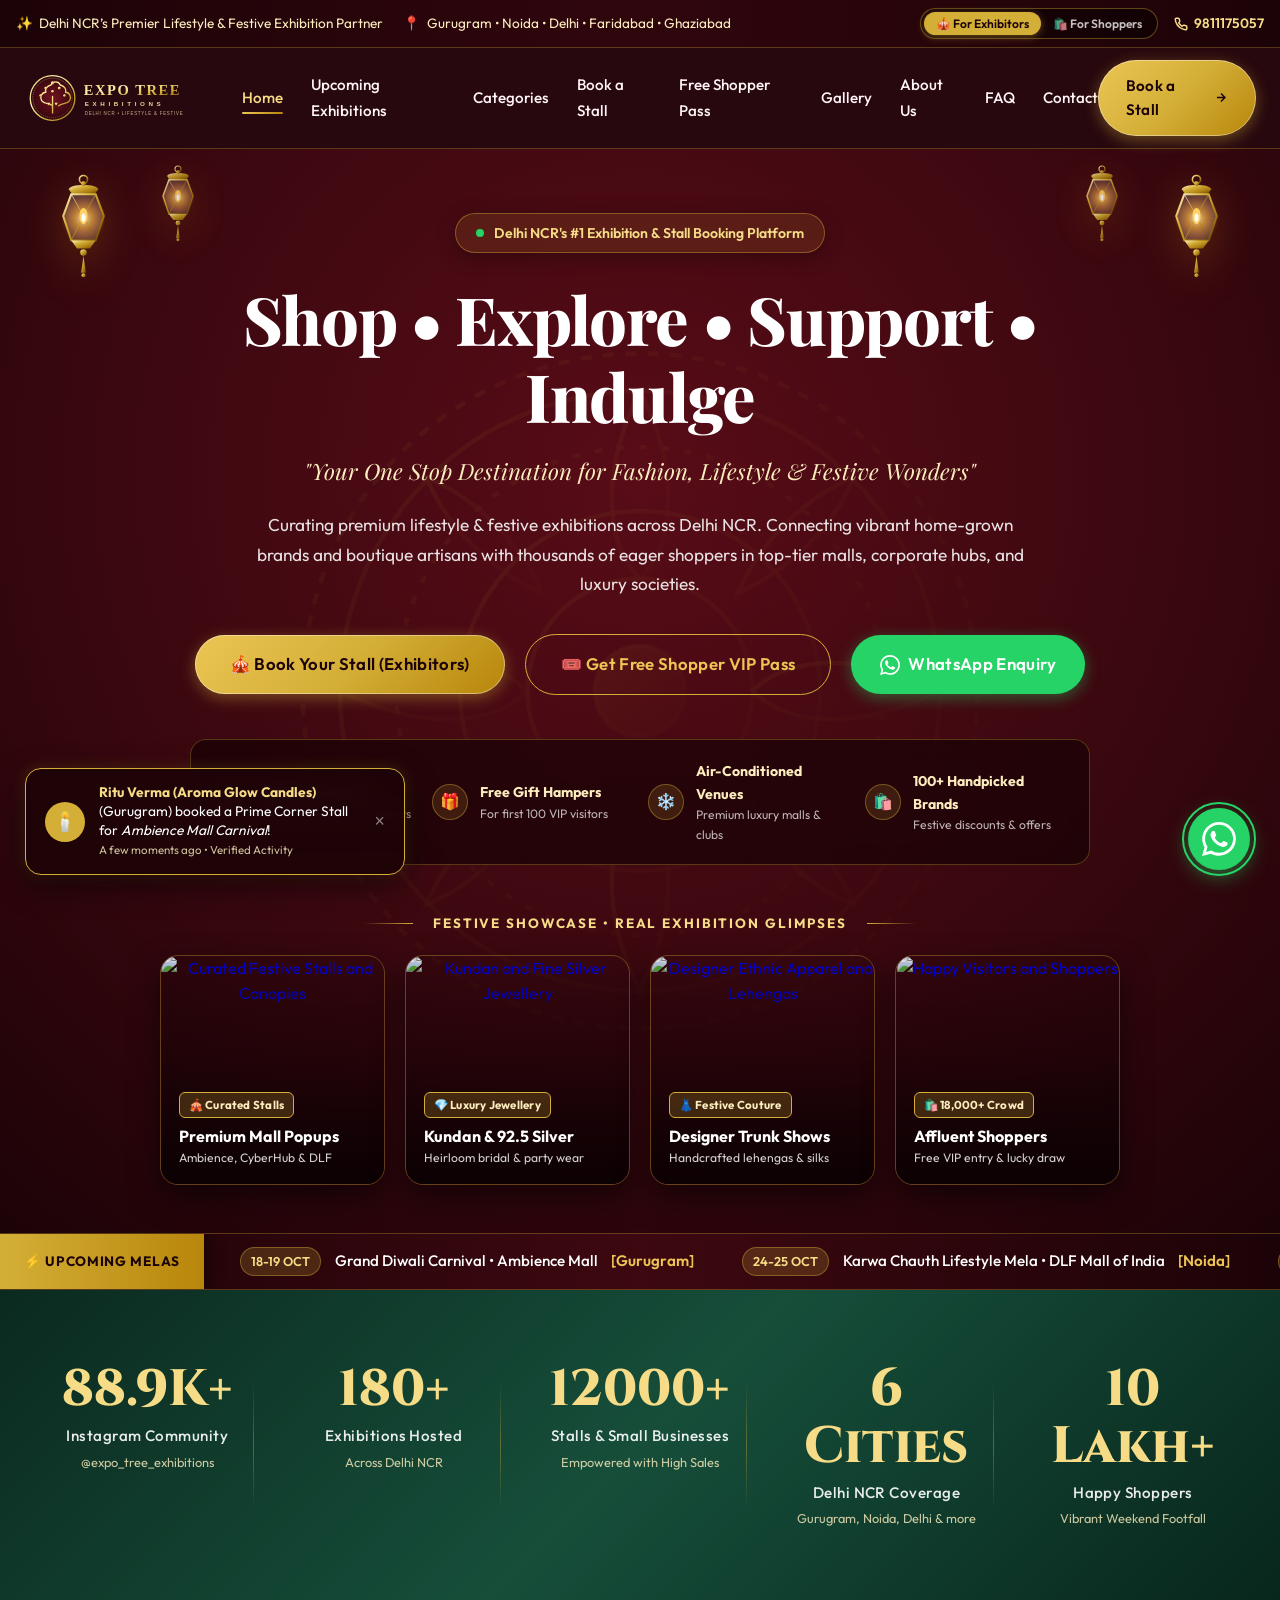
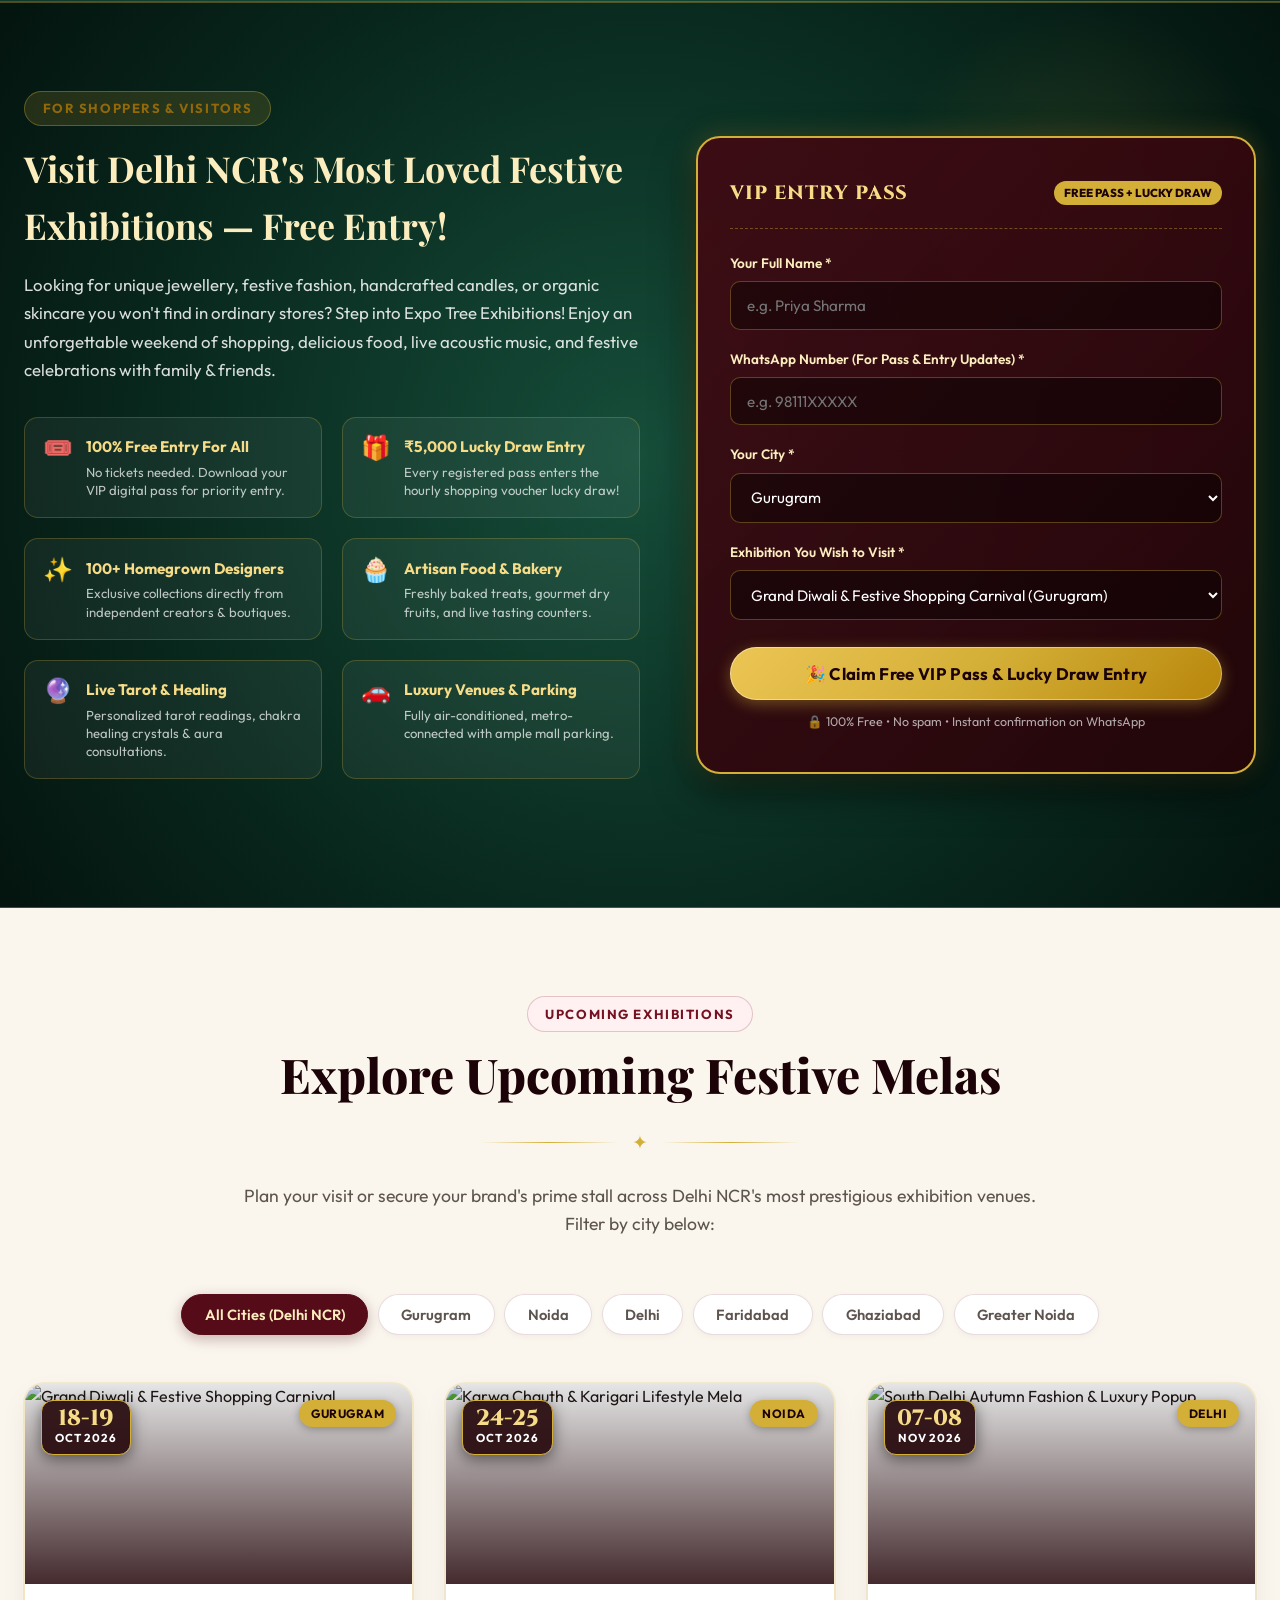
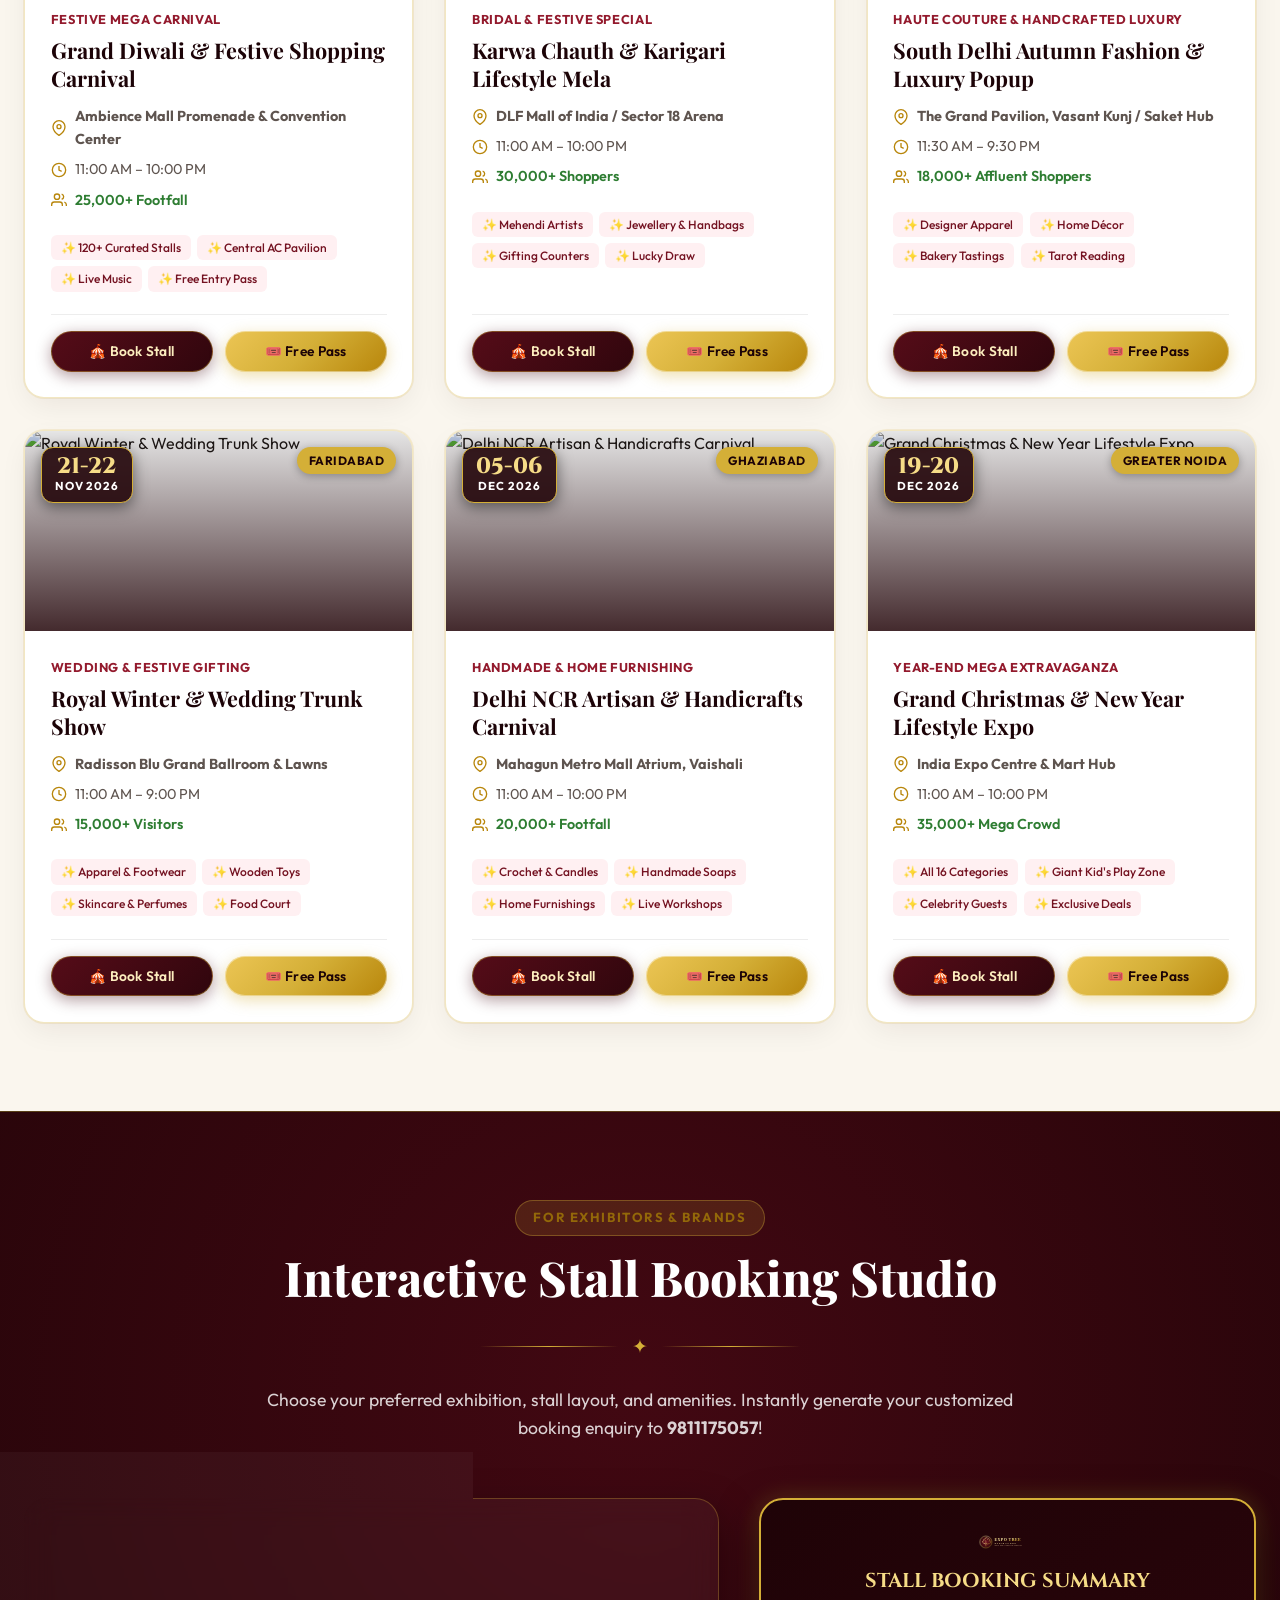
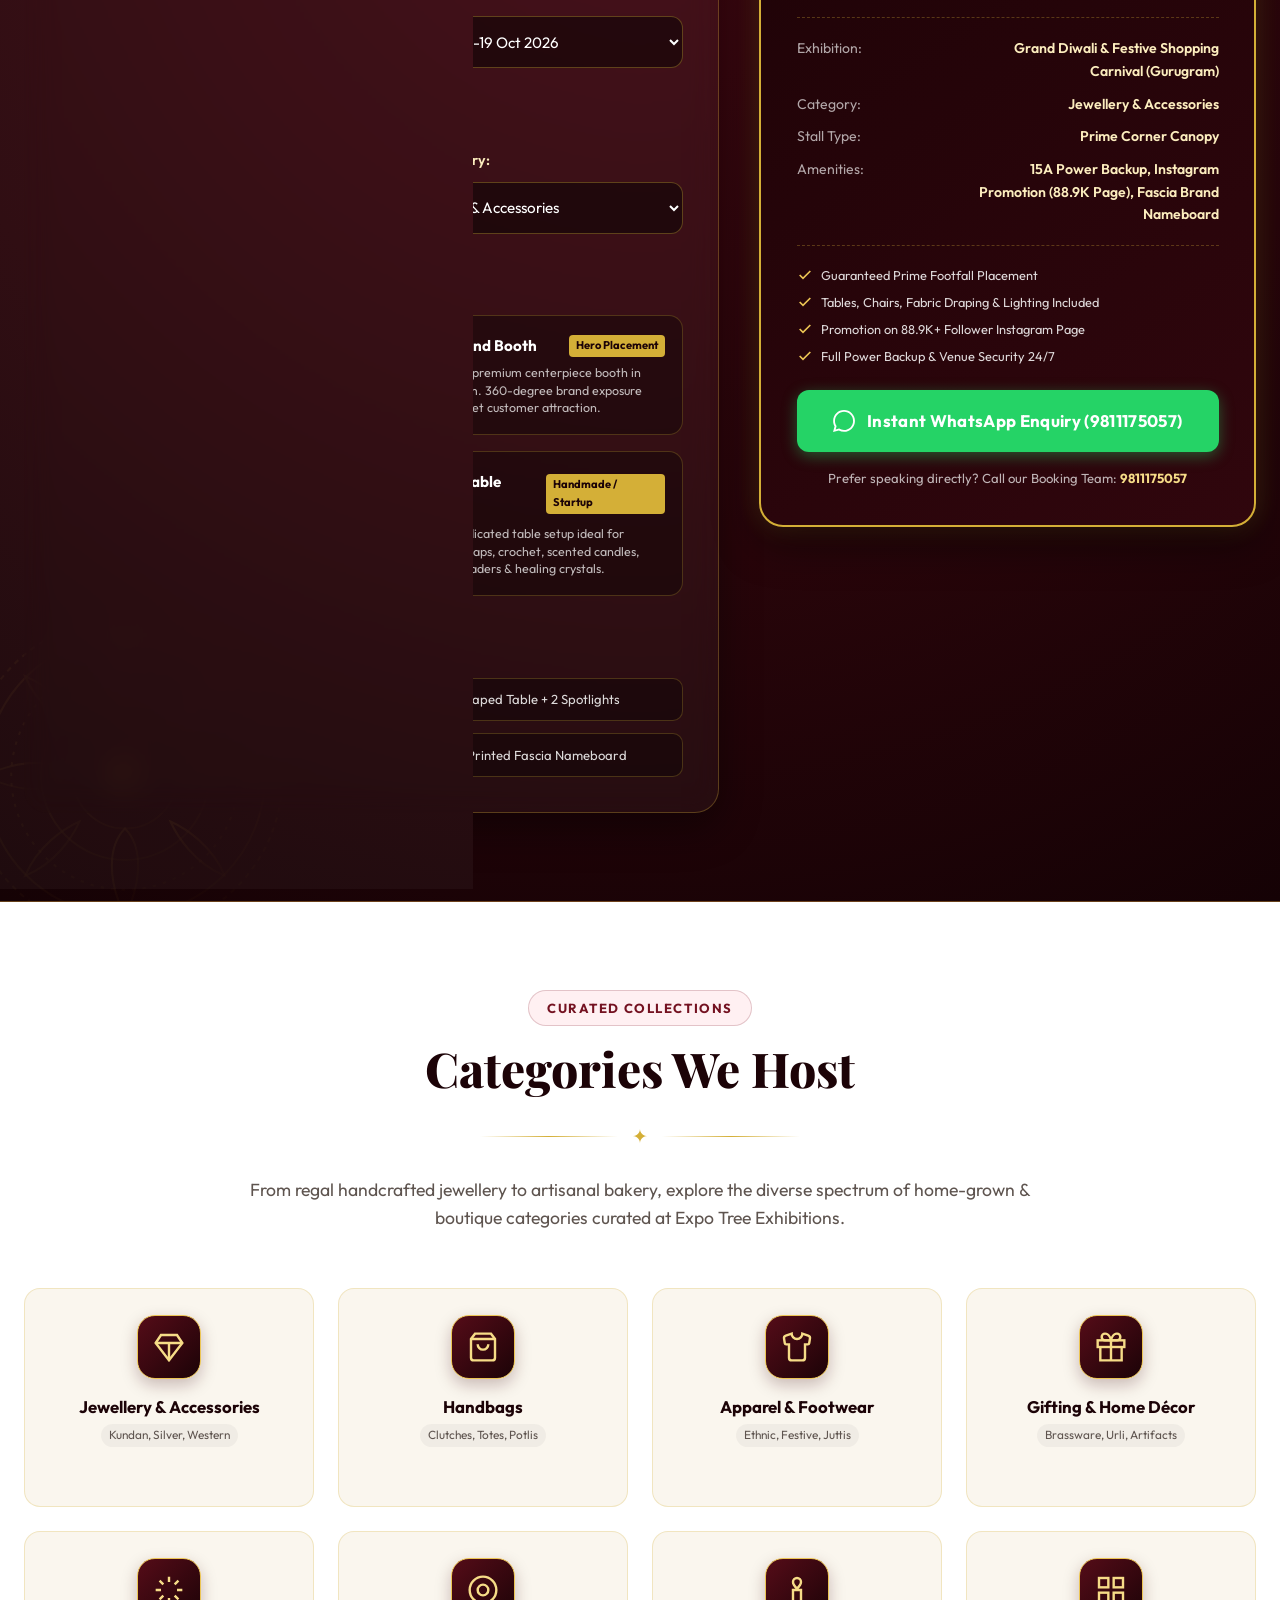
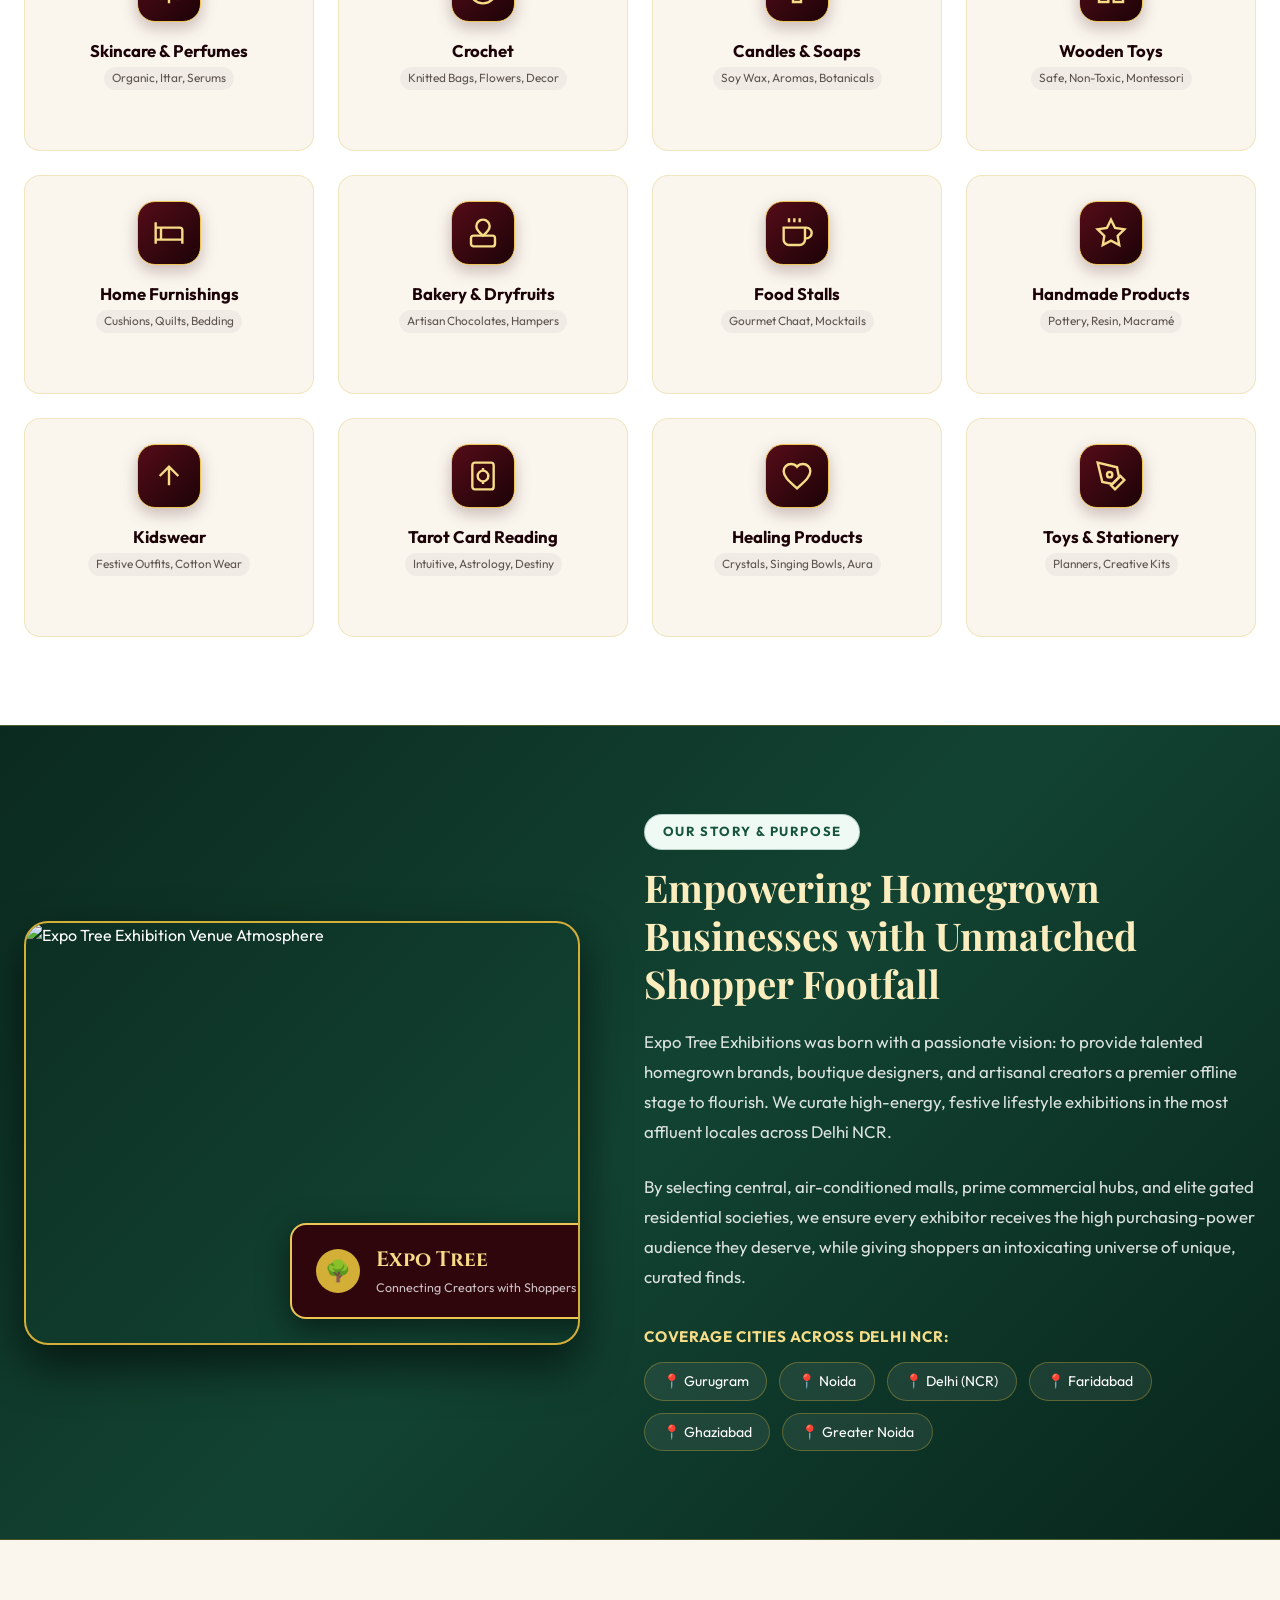
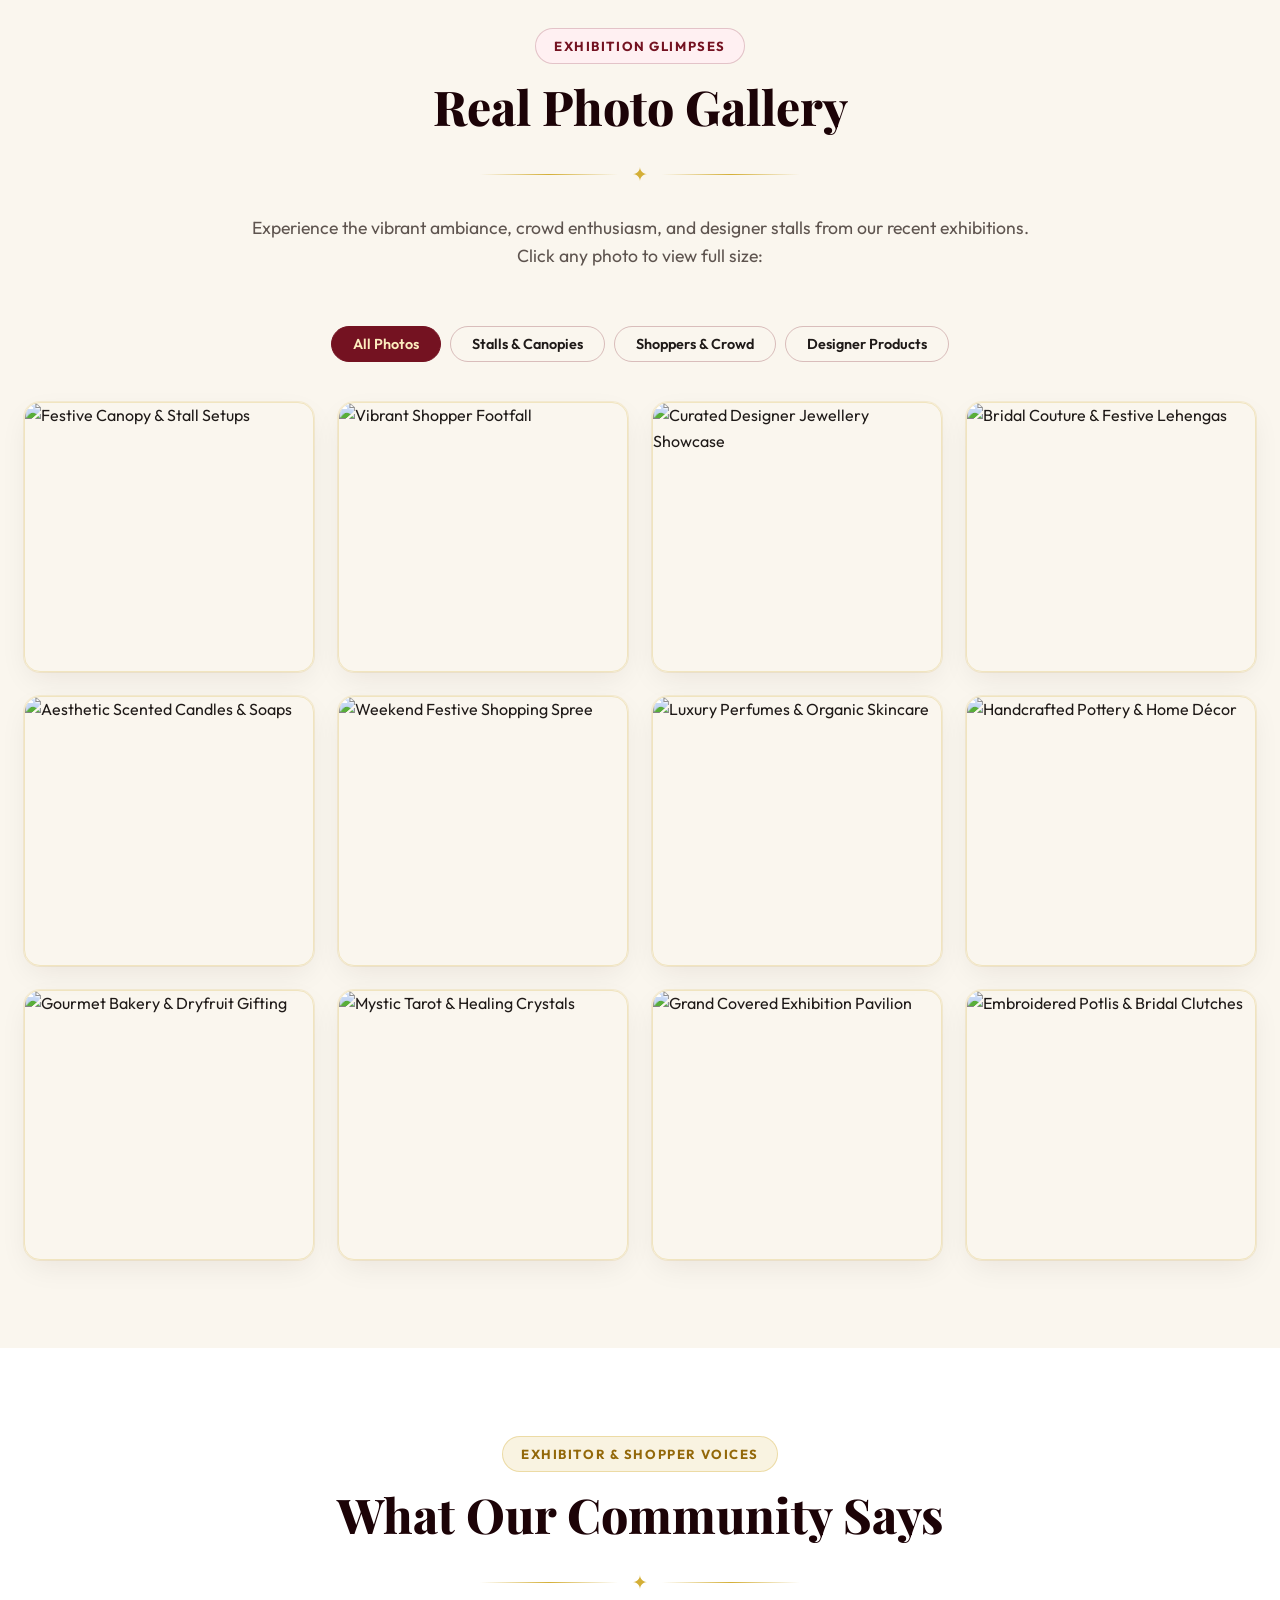
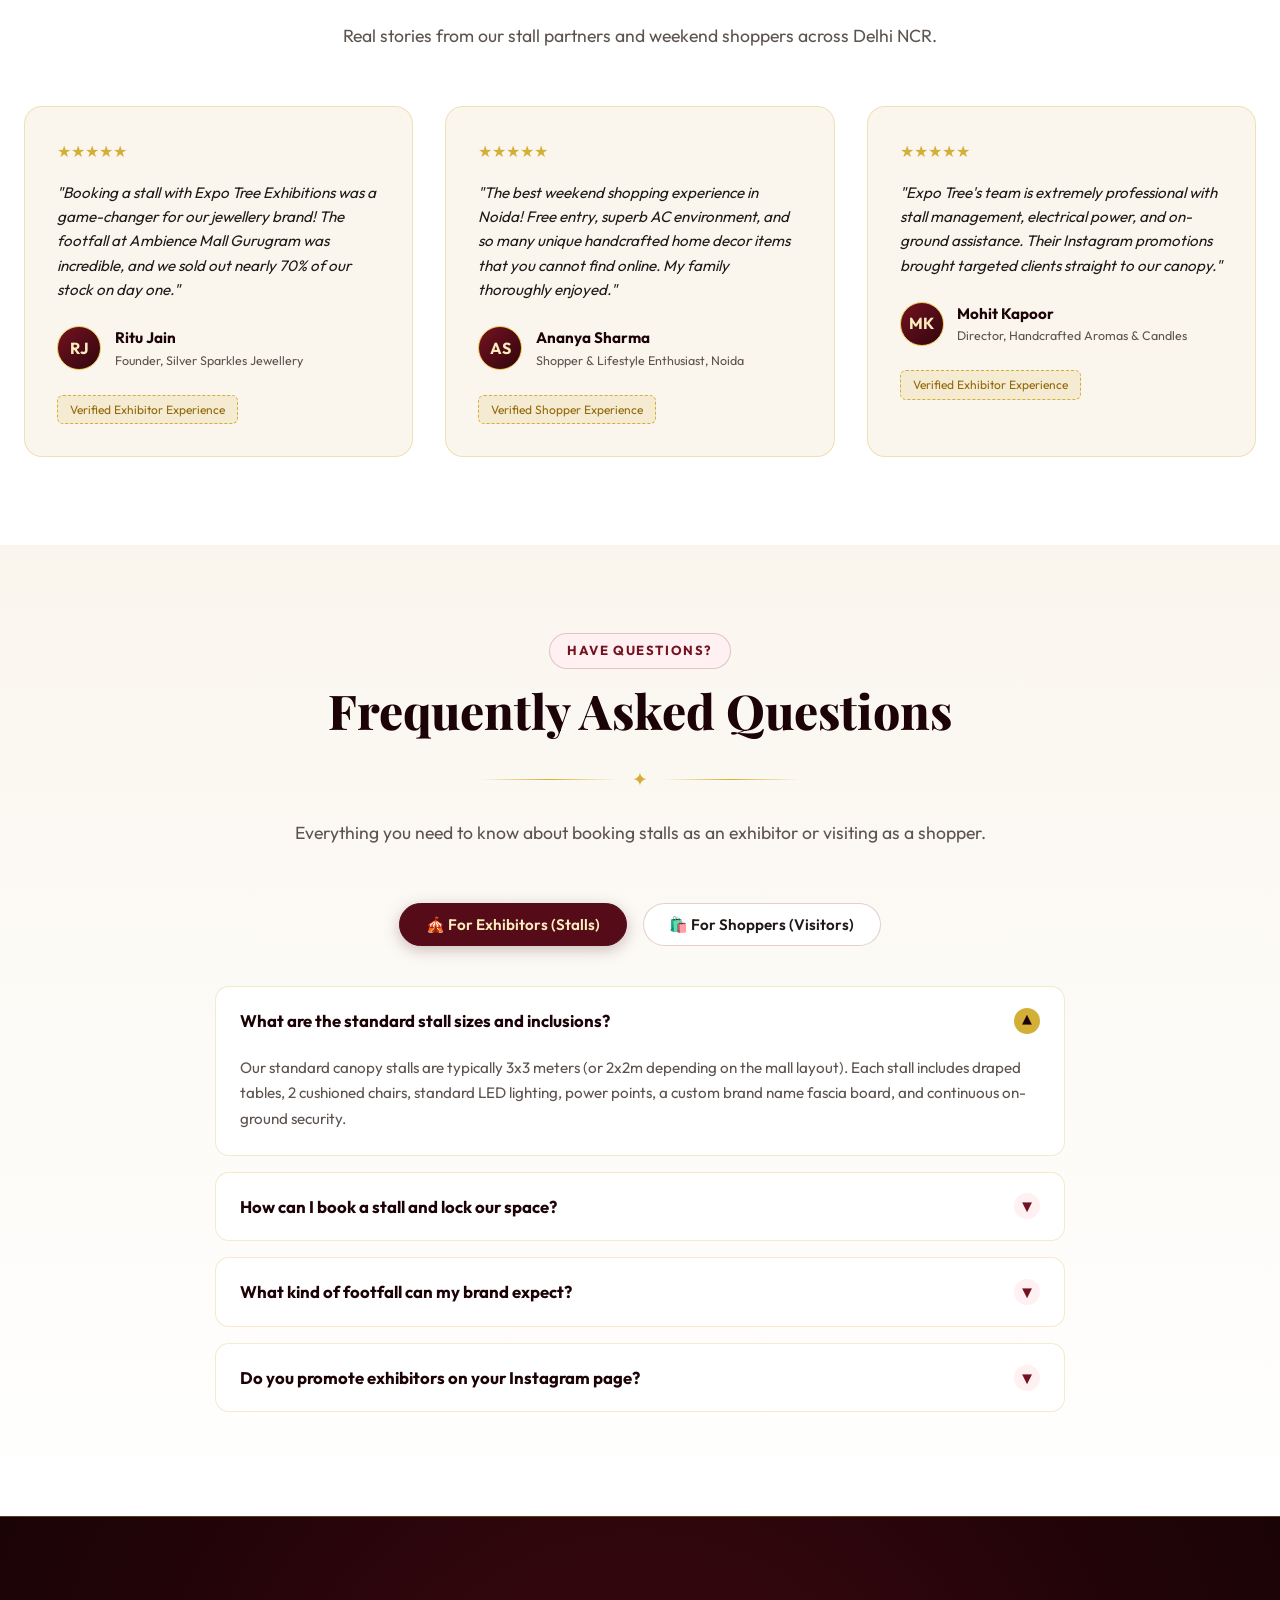
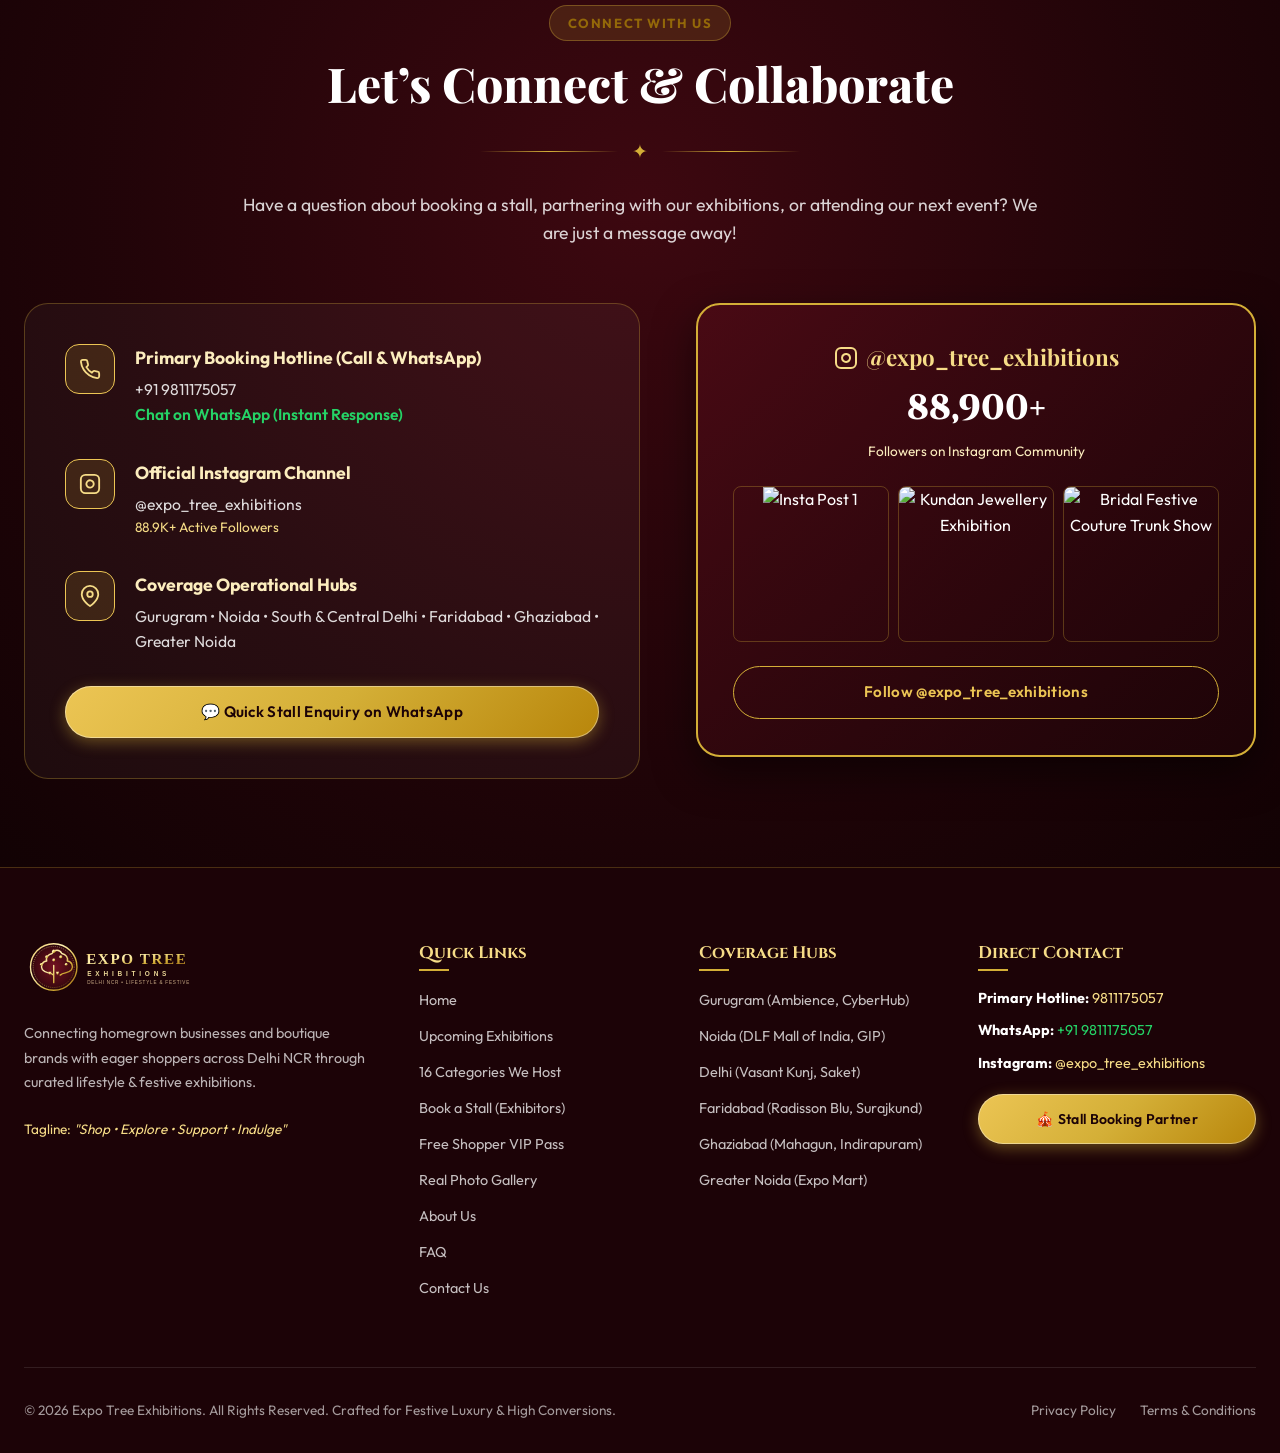
==== index.html @ 0bce8f5e "Initial commit" ====
<!DOCTYPE html>
<html lang="en" class="scroll-smooth">
<head>
  <meta charset="UTF-8" />
  <meta name="viewport" content="width=device-width, initial-scale=1.0" />
  
  <!-- SEO Meta Tags -->
  <title>Expo Tree Exhibitions | Delhi NCR's Premier Lifestyle & Festive Exhibitions</title>
  <meta name="title" content="Expo Tree Exhibitions | Delhi NCR's Premier Lifestyle & Festive Exhibitions" />
  <meta name="description" content="Delhi NCR's leading lifestyle & festive exhibition organiser. Connecting homegrown brands with shoppers across Gurugram, Noida, Delhi, Faridabad, Ghaziabad. Book a stall or get free visitor pass! Call/WhatsApp: 9811175057" />
  <meta name="keywords" content="Expo Tree Exhibitions, book exhibition stall Delhi NCR, lifestyle exhibition Gurugram, festive exhibition Noida, lifestyle flea market Delhi, stall booking 9811175057, jewellery exhibition, handicrafts mela" />
  <meta name="author" content="Expo Tree Exhibitions" />

  <!-- Open Graph -->
  <meta property="og:type" content="website" />
  <meta property="og:url" content="https://expotreeexhibitions.com/" />
  <meta property="og:title" content="Expo Tree Exhibitions — Shop • Explore • Support • Indulge" />
  <meta property="og:description" content="Connecting home-grown brands with shoppers across Delhi NCR. 88.9K+ Instagram followers. Book your stall or claim free shopper pass today." />
  <meta property="og:image" content="https://images.unsplash.com/photo-1511556532299-8f662fc26c06?auto=format&fit=crop&w=1200&q=80" />

  <!-- Favicon -->
  <link rel="icon" type="image/svg+xml" href="images/favicon.svg" />

  <!-- Google Fonts -->
  <link rel="preconnect" href="https://fonts.googleapis.com">
  <link rel="preconnect" href="https://fonts.gstatic.com" crossorigin>
  <link href="https://fonts.googleapis.com/css2?family=Cinzel:wght@500;600;700;800;900&family=Outfit:wght@300;400;500;600;700;800&family=Playfair+Display:ital,wght@0,400;0,600;0,700;0,900;1,400;1,600&display=swap" rel="stylesheet">

  <!-- Main Stylesheet -->
  <link rel="stylesheet" href="css/style.css" />

  <!-- Schema.org JSON-LD Structured Data -->
  <script type="application/ld+json">
  {
    "@context": "https://schema.org",
    "@graph": [
      {
        "@type": "EventOrganizer",
        "@id": "https://expotreeexhibitions.com/#organizer",
        "name": "Expo Tree Exhibitions",
        "url": "https://expotreeexhibitions.com/",
        "logo": "https://expotreeexhibitions.com/images/logo.svg",
        "description": "Curates and organizes premium lifestyle & festive exhibitions across Delhi NCR, connecting home-grown/small businesses with shoppers through curated stalls in malls, corporate hubs, and residential societies.",
        "telephone": "+919811175057",
        "sameAs": [
          "https://www.instagram.com/expo_tree_exhibitions/",
          "https://wa.me/9811175057"
        ]
      },
      {
        "@type": "LocalBusiness",
        "@id": "https://expotreeexhibitions.com/#business",
        "name": "Expo Tree Exhibitions",
        "telephone": "+919811175057",
        "priceRange": "₹₹",
        "areaServed": [
          "Gurugram",
          "Noida",
          "Delhi",
          "Faridabad",
          "Ghaziabad",
          "Greater Noida"
        ],
        "description": "Delhi NCR's premier exhibition and stall booking partner for jewellery, apparel, home decor, skincare, handmade crafts, and festive melas."
      }
    ]
  }
  </script>
</head>
<body>

  <!-- ==========================================================================
       TOP ANNOUNCEMENT BAR & AUDIENCE SWITCHER
       ========================================================================== -->
  <aside class="top-announcement-bar" aria-label="Announcement & Hotlines">
    <div class="top-announcement-inner">
      <div class="top-highlights">
        <div class="top-highlight-item">
          <span>✨</span>
          <span>Delhi NCR’s Premier Lifestyle &amp; Festive Exhibition Partner</span>
        </div>
        <div class="top-highlight-item">
          <span>📍</span>
          <span>Gurugram • Noida • Delhi • Faridabad • Ghaziabad</span>
        </div>
      </div>

      <div class="top-actions">
        <!-- Dual Audience Toggle -->
        <div class="audience-mode-toggle" title="Switch Experience">
          <button class="mode-btn active" data-mode="exhibitor">🎪 For Exhibitors</button>
          <button class="mode-btn" data-mode="shopper">🛍️ For Shoppers</button>
        </div>

        <a href="tel:9811175057" class="top-phone-link">
          <svg width="14" height="14" viewBox="0 0 24 24" fill="none" stroke="currentColor" stroke-width="2.5"><path d="M22 16.92v3a2 2 0 0 1-2.18 2 19.79 19.79 0 0 1-8.63-3.07 19.5 19.5 0 0 1-6-6 19.79 19.79 0 0 1-3.07-8.67A2 2 0 0 1 4.11 2h3a2 2 0 0 1 2 1.72 12.84 12.84 0 0 0 .7 2.81 2 2 0 0 1-.45 2.11L8.09 9.91a16 16 0 0 0 6 6l1.27-1.27a2 2 0 0 1 2.11-.45 12.84 12.84 0 0 0 2.81.7A2 2 0 0 1 22 16.92z"/></svg>
          <span>9811175057</span>
        </a>
      </div>
    </div>
  </aside>

  <!-- ==========================================================================
       MAIN NAVIGATION BAR
       ========================================================================== -->
  <header class="main-header">
    <nav class="navbar" aria-label="Main Navigation">
      <a href="#home" class="brand-logo" aria-label="Expo Tree Exhibitions Home">
        <img src="images/logo.svg" alt="Expo Tree Exhibitions Logo" />
      </a>

      <ul class="nav-menu">
        <li><a href="index.html" class="nav-link active">Home</a></li>
        <li><a href="upcoming-exhibitions.html" class="nav-link">Upcoming Exhibitions</a></li>
        <li><a href="categories.html" class="nav-link">Categories</a></li>
        <li><a href="book-a-stall.html" class="nav-link">Book a Stall</a></li>
        <li><a href="free-shopper-pass.html" class="nav-link">Free Shopper Pass</a></li>
        <li><a href="gallery.html" class="nav-link">Gallery</a></li>
        <li><a href="about-us.html" class="nav-link">About Us</a></li>
        <li><a href="faq.html" class="nav-link">FAQ</a></li>
        <li><a href="contact.html" class="nav-link">Contact</a></li>
      </ul>

      <div class="nav-cta-group">
        <a href="book-a-stall.html" class="btn btn-gold">
          <span>Book a Stall</span>
          <svg width="15" height="15" viewBox="0 0 24 24" fill="none" stroke="currentColor" stroke-width="2.5"><path d="M5 12h14M12 5l7 7-7 7"/></svg>
        </a>

        <button class="mobile-menu-toggle" aria-label="Toggle navigation menu">
          <svg width="24" height="24" viewBox="0 0 24 24" fill="none" stroke="currentColor" stroke-width="2"><line x1="3" y1="12" x2="21" y2="12"/><line x1="3" y1="6" x2="21" y2="6"/><line x1="3" y1="18" x2="21" y2="18"/></svg>
        </button>
      </div>
    </nav>
  </header>

  <main>
    <!-- ==========================================================================
         HERO SECTION: FESTIVE LUXURY BACKDROP & FLOATING LANTERNS
         ========================================================================== -->
    <section id="home" class="hero-section">
      <!-- Atmospheric Exhibition Photo Backdrop -->
      <div class="hero-bg-photo" aria-hidden="true"></div>

      <!-- Hanging Brass Lanterns -->
      <div class="hero-lantern-container" aria-hidden="true">
        <img src="images/lantern.svg" alt="" class="hanging-lantern lantern-left-1" />
        <img src="images/lantern.svg" alt="" class="hanging-lantern lantern-left-2" />
        <img src="images/lantern.svg" alt="" class="hanging-lantern lantern-right-1" />
        <img src="images/lantern.svg" alt="" class="hanging-lantern lantern-right-2" />
      </div>

      <!-- Mandala Background Watermark -->
      <div class="hero-mandala-bg" aria-hidden="true"></div>

      <div class="hero-content">
        <!-- Live Festive Pulse Badge -->
        <div class="hero-top-badge">
          <span class="live-pulse-dot"></span>
          <span>Delhi NCR's #1 Exhibition &amp; Stall Booking Platform</span>
        </div>

        <h1 class="hero-title">
          Shop • Explore • Support • Indulge
        </h1>

        <p class="hero-subtitle">
          "Your One Stop Destination for Fashion, Lifestyle &amp; Festive Wonders"
        </p>

        <p class="hero-description">
          Curating premium lifestyle &amp; festive exhibitions across Delhi NCR. Connecting vibrant home-grown brands and boutique artisans with thousands of eager shoppers in top-tier malls, corporate hubs, and luxury societies.
        </p>

        <!-- Dual CTA Buttons -->
        <div class="hero-cta-wrapper">
          <a href="#booking-studio" class="btn btn-gold" style="font-size: 1.05rem; padding: 1rem 2.2rem;">
            <span>🎪 Book Your Stall (Exhibitors)</span>
          </a>

          <a href="#shopper-pass" class="btn btn-outline-gold" style="font-size: 1.05rem; padding: 1rem 2.2rem;">
            <span>🎟️ Get Free Shopper VIP Pass</span>
          </a>

          <a href="https://wa.me/9811175057" target="_blank" rel="noopener noreferrer" class="btn btn-whatsapp" style="font-size: 1.05rem; padding: 1rem 1.8rem;">
            <svg width="20" height="20" viewBox="0 0 24 24" fill="currentColor"><path d="M.057 24l1.687-6.163c-1.041-1.804-1.588-3.849-1.587-5.946.003-6.556 5.338-11.891 11.893-11.891 3.181.001 6.167 1.24 8.413 3.488 2.245 2.248 3.481 5.236 3.48 8.414-.003 6.557-5.338 11.892-11.893 11.892-1.99-.001-3.951-.5-5.688-1.448l-6.305 1.654zm6.597-3.807c1.676.995 3.276 1.591 5.392 1.592 5.448 0 9.886-4.434 9.889-9.885.002-5.462-4.415-9.89-9.881-9.892-5.452 0-9.887 4.434-9.889 9.884-.001 2.225.651 3.891 1.746 5.634l-.999 3.648 3.742-.981zm11.387-5.464c-.074-.124-.272-.198-.57-.347-.297-.149-1.758-.868-2.031-.967-.272-.099-.47-.149-.669.149-.198.297-.768.967-.941 1.165-.173.198-.347.223-.644.074-.297-.149-1.255-.462-2.39-1.475-.883-.788-1.48-1.761-1.653-2.059-.173-.297-.018-.458.13-.606.134-.133.297-.347.446-.521.151-.172.2-.296.3-.495.099-.198.05-.372-.025-.521-.075-.148-.669-1.611-.916-2.206-.242-.579-.487-.501-.669-.51l-.57-.01c-.198 0-.52.074-.792.372s-1.04 1.016-1.04 2.479 1.065 2.876 1.213 3.074c.149.198 2.095 3.2 5.076 4.487.709.306 1.263.489 1.694.626.712.226 1.36.194 1.872.118.571-.085 1.758-.719 2.006-1.413.248-.695.248-1.29.173-1.414z"/></svg>
            <span>WhatsApp Enquiry</span>
          </a>
        </div>

        <!-- Shopper Attraction Perks Ribbon ("Customer Jada Aai") -->
        <div class="hero-shopper-perks-bar">
          <div class="hero-perk-item">
            <div class="hero-perk-icon">🎟️</div>
            <div class="hero-perk-text">
              <h4>100% Free Entry</h4>
              <p>No entry fees for shoppers</p>
            </div>
          </div>

          <div class="hero-perk-item">
            <div class="hero-perk-icon">🎁</div>
            <div class="hero-perk-text">
              <h4>Free Gift Hampers</h4>
              <p>For first 100 VIP visitors</p>
            </div>
          </div>

          <div class="hero-perk-item">
            <div class="hero-perk-icon">❄️</div>
            <div class="hero-perk-text">
              <h4>Air-Conditioned Venues</h4>
              <p>Premium luxury malls &amp; clubs</p>
            </div>
          </div>

          <div class="hero-perk-item">
            <div class="hero-perk-icon">🛍️</div>
            <div class="hero-perk-text">
              <h4>100+ Handpicked Brands</h4>
              <p>Festive discounts &amp; offers</p>
            </div>
          </div>
        </div>

        <!-- Hero Luxury Visual Showcase Grid (Professional Real Exhibition Photos) -->
        <div class="hero-showcase-wrapper">
          <div class="hero-showcase-title-bar">
            <span>Festive Showcase • Real Exhibition Glimpses</span>
          </div>
          <div class="hero-showcase-grid">
            <!-- 1. Canopy & Stalls -->
            <a href="upcoming-exhibitions.html" class="hero-showcase-card">
              <img src="https://images.unsplash.com/photo-1511556532299-8f662fc26c06?auto=format&fit=crop&w=800&q=80" alt="Curated Festive Stalls and Canopies" class="hero-showcase-img" loading="eager" />
              <div class="hero-showcase-overlay">
                <span class="hero-showcase-badge">🎪 Curated Stalls</span>
                <div class="hero-showcase-heading">Premium Mall Popups</div>
                <div class="hero-showcase-desc">Ambience, CyberHub &amp; DLF</div>
              </div>
            </a>

            <!-- 2. Fine Jewellery -->
            <a href="categories.html" class="hero-showcase-card">
              <img src="https://images.unsplash.com/photo-1599643478518-a784e5dc4c8f?auto=format&fit=crop&w=800&q=80" alt="Kundan and Fine Silver Jewellery" class="hero-showcase-img" loading="eager" />
              <div class="hero-showcase-overlay">
                <span class="hero-showcase-badge">💎 Luxury Jewellery</span>
                <div class="hero-showcase-heading">Kundan &amp; 92.5 Silver</div>
                <div class="hero-showcase-desc">Heirloom bridal &amp; party wear</div>
              </div>
            </a>

            <!-- 3. Festive Couture -->
            <a href="categories.html" class="hero-showcase-card">
              <img src="https://images.unsplash.com/photo-1617627143750-d86bc21e42bb?auto=format&fit=crop&w=800&q=80" alt="Designer Ethnic Apparel and Lehengas" class="hero-showcase-img" loading="eager" />
              <div class="hero-showcase-overlay">
                <span class="hero-showcase-badge">👗 Festive Couture</span>
                <div class="hero-showcase-heading">Designer Trunk Shows</div>
                <div class="hero-showcase-desc">Handcrafted lehengas &amp; silks</div>
              </div>
            </a>

            <!-- 4. Eager Shoppers -->
            <a href="free-shopper-pass.html" class="hero-showcase-card">
              <img src="https://images.unsplash.com/photo-1483985988355-763728e1935b?auto=format&fit=crop&w=800&q=80" alt="Happy Visitors and Shoppers" class="hero-showcase-img" loading="eager" />
              <div class="hero-showcase-overlay">
                <span class="hero-showcase-badge">🛍️ 18,000+ Crowd</span>
                <div class="hero-showcase-heading">Affluent Shoppers</div>
                <div class="hero-showcase-desc">Free VIP entry &amp; lucky draw</div>
              </div>
            </a>
          </div>
        </div>
      </div>
    </section>

    <!-- ==========================================================================
         ROTATING UPCOMING EXHIBITIONS TICKER STRIP
         ========================================================================== -->
    <div class="upcoming-ticker-strip" aria-label="Upcoming Events Ticker">
      <div class="ticker-badge-fixed">
        <span>⚡ Upcoming Melas</span>
      </div>
      <div class="ticker-track">
        <div class="ticker-item">
          <span class="ticker-item-date">18-19 OCT</span>
          <span class="ticker-item-venue">Grand Diwali Carnival • Ambience Mall</span>
          <span class="ticker-item-city">[Gurugram]</span>
        </div>
        <div class="ticker-item">
          <span class="ticker-item-date">24-25 OCT</span>
          <span class="ticker-item-venue">Karwa Chauth Lifestyle Mela • DLF Mall of India</span>
          <span class="ticker-item-city">[Noida]</span>
        </div>
        <div class="ticker-item">
          <span class="ticker-item-date">07-08 NOV</span>
          <span class="ticker-item-venue">Autumn Fashion &amp; Luxury Popup • Vasant Kunj</span>
          <span class="ticker-item-city">[Delhi]</span>
        </div>
        <div class="ticker-item">
          <span class="ticker-item-date">21-22 NOV</span>
          <span class="ticker-item-venue">Royal Winter Trunk Show • Radisson Blu</span>
          <span class="ticker-item-city">[Faridabad]</span>
        </div>
        <div class="ticker-item">
          <span class="ticker-item-date">05-06 DEC</span>
          <span class="ticker-item-venue">Artisan Handicrafts Carnival • Mahagun Metro</span>
          <span class="ticker-item-city">[Ghaziabad]</span>
        </div>
        <div class="ticker-item">
          <span class="ticker-item-date">19-20 DEC</span>
          <span class="ticker-item-venue">Christmas &amp; New Year Expo • Expo Mart</span>
          <span class="ticker-item-city">[Greater Noida]</span>
        </div>
      </div>
    </div>

    <!-- ==========================================================================
         ANIMATED STATS COUNTER STRIP
         ========================================================================== -->
    <section class="stats-section" aria-label="Expo Tree Scale and Impact">
      <div class="stats-grid">
        <div class="stat-card">
          <div class="stat-number" data-target="88.9" data-suffix="K+">88.9K+</div>
          <div class="stat-label">Instagram Community</div>
          <div class="stat-subtext">@expo_tree_exhibitions</div>
        </div>

        <div class="stat-card">
          <div class="stat-number" data-target="180" data-suffix="+">180+</div>
          <div class="stat-label">Exhibitions Hosted</div>
          <div class="stat-subtext">Across Delhi NCR</div>
        </div>

        <div class="stat-card">
          <div class="stat-number" data-target="12000" data-suffix="+">12,000+</div>
          <div class="stat-label">Stalls &amp; Small Businesses</div>
          <div class="stat-subtext">Empowered with High Sales</div>
        </div>

        <div class="stat-card">
          <div class="stat-number" data-target="6" data-suffix=" Cities">6 Cities</div>
          <div class="stat-label">Delhi NCR Coverage</div>
          <div class="stat-subtext">Gurugram, Noida, Delhi &amp; more</div>
        </div>

        <div class="stat-card">
          <div class="stat-number" data-target="10" data-suffix=" Lakh+">10 Lakh+</div>
          <div class="stat-label">Happy Shoppers</div>
          <div class="stat-subtext">Vibrant Weekend Footfall</div>
        </div>
      </div>
    </section>

    <!-- ==========================================================================
         HIGH-CONVERSION FEATURE: SHOPPER ATTRACTION & FREE VIP PASS GENERATOR
         ("Add more taaki customer jada aai attration ho")
         ========================================================================== -->
    <section id="shopper-pass" class="section shopper-attraction-section">
      <div class="container">
        <div class="shopper-grid">
          <!-- Left: Shopper Attraction Perks -->
          <div class="shopper-info">
            <span class="section-badge badge-gold">For Shoppers &amp; Visitors</span>
            <h3>Visit Delhi NCR's Most Loved Festive Exhibitions — Free Entry!</h3>
            <p>
              Looking for unique jewellery, festive fashion, handcrafted candles, or organic skincare you won't find in ordinary stores? Step into Expo Tree Exhibitions! Enjoy an unforgettable weekend of shopping, delicious food, live acoustic music, and festive celebrations with family &amp; friends.
            </p>

            <div class="shopper-perks-list">
              <div class="perk-card">
                <div class="perk-card-icon">🎟️</div>
                <div>
                  <div class="perk-card-title">100% Free Entry For All</div>
                  <div class="perk-card-desc">No tickets needed. Download your VIP digital pass for priority entry.</div>
                </div>
              </div>

              <div class="perk-card">
                <div class="perk-card-icon">🎁</div>
                <div>
                  <div class="perk-card-title">₹5,000 Lucky Draw Entry</div>
                  <div class="perk-card-desc">Every registered pass enters the hourly shopping voucher lucky draw!</div>
                </div>
              </div>

              <div class="perk-card">
                <div class="perk-card-icon">✨</div>
                <div>
                  <div class="perk-card-title">100+ Homegrown Designers</div>
                  <div class="perk-card-desc">Exclusive collections directly from independent creators &amp; boutiques.</div>
                </div>
              </div>

              <div class="perk-card">
                <div class="perk-card-icon">🧁</div>
                <div>
                  <div class="perk-card-title">Artisan Food &amp; Bakery</div>
                  <div class="perk-card-desc">Freshly baked treats, gourmet dry fruits, and live tasting counters.</div>
                </div>
              </div>

              <div class="perk-card">
                <div class="perk-card-icon">🔮</div>
                <div>
                  <div class="perk-card-title">Live Tarot &amp; Healing</div>
                  <div class="perk-card-desc">Personalized tarot readings, chakra healing crystals &amp; aura consultations.</div>
                </div>
              </div>

              <div class="perk-card">
                <div class="perk-card-icon">🚗</div>
                <div>
                  <div class="perk-card-title">Luxury Venues &amp; Parking</div>
                  <div class="perk-card-desc">Fully air-conditioned, metro-connected with ample mall parking.</div>
                </div>
              </div>
            </div>
          </div>

          <!-- Right: Interactive Digital VIP Pass Generator -->
          <div class="pass-generator-wrapper">
            <!-- Form Card -->
            <div class="pass-generator-card">
              <div class="pass-header-stamp">
                <div class="stamp-title">VIP ENTRY PASS</div>
                <div class="stamp-tag">Free Pass + Lucky Draw</div>
              </div>

              <form id="shopper-pass-form">
                <div class="form-group">
                  <label for="shopper-name">Your Full Name *</label>
                  <input type="text" id="shopper-name" placeholder="e.g. Priya Sharma" required />
                </div>

                <div class="form-group">
                  <label for="shopper-phone">WhatsApp Number (For Pass &amp; Entry Updates) *</label>
                  <input type="tel" id="shopper-phone" placeholder="e.g. 98111XXXXX" pattern="[0-9]{10}" required />
                </div>

                <div class="form-group">
                  <label for="shopper-city">Your City *</label>
                  <select id="shopper-city">
                    <option value="Gurugram">Gurugram</option>
                    <option value="Noida">Noida</option>
                    <option value="Delhi">Delhi (South/North/East/West)</option>
                    <option value="Faridabad">Faridabad</option>
                    <option value="Ghaziabad">Ghaziabad</option>
                    <option value="Greater Noida">Greater Noida</option>
                  </select>
                </div>

                <div class="form-group">
                  <label for="shopper-event-select">Exhibition You Wish to Visit *</label>
                  <select id="shopper-event-select">
                    <!-- Populated dynamically via JS -->
                  </select>
                </div>

                <button type="submit" class="btn btn-gold" style="width: 100%; padding: 1rem; font-size: 1.05rem; font-weight: 700; margin-top: 0.5rem;">
                  <span>🎉 Claim Free VIP Pass &amp; Lucky Draw Entry</span>
                </button>

                <p class="pass-disclaimer">
                  🔒 100% Free • No spam • Instant confirmation on WhatsApp
                </p>
              </form>

              <!-- Generated VIP Pass (Shown on Submit) -->
              <div id="generated-vip-pass" class="digital-vip-pass">
                <img src="images/mandala.svg" class="pass-watermark" alt="" />
                <div class="stamp-tag" style="display: inline-block; margin-bottom: 0.75rem;">OFFICIAL VIP VISITOR PASS</div>
                <div class="pass-holder-name" id="pass-holder-name-display">Priya Sharma</div>
                <div class="pass-id-badge" id="pass-id-number">PASS ID: EXPO-VIP-8842</div>
                
                <div class="pass-qr-box">
                  <svg viewBox="0 0 100 100" width="100%" height="100%">
                    <rect width="100" height="100" fill="#ffffff" />
                    <!-- QR pattern simulation -->
                    <rect x="10" y="10" width="25" height="25" fill="#3D0810" />
                    <rect x="15" y="15" width="15" height="15" fill="#ffffff" />
                    <rect x="18" y="18" width="9" height="9" fill="#3D0810" />
                    
                    <rect x="65" y="10" width="25" height="25" fill="#3D0810" />
                    <rect x="70" y="15" width="15" height="15" fill="#ffffff" />
                    <rect x="73" y="18" width="9" height="9" fill="#3D0810" />
                    
                    <rect x="10" y="65" width="25" height="25" fill="#3D0810" />
                    <rect x="15" y="70" width="15" height="15" fill="#ffffff" />
                    <rect x="18" y="73" width="9" height="9" fill="#3D0810" />

                    <rect x="42" y="15" width="15" height="8" fill="#3D0810" />
                    <rect x="42" y="30" width="8" height="15" fill="#3D0810" />
                    <rect x="42" y="52" width="16" height="16" fill="#3D0810" />
                    <rect x="65" y="45" width="10" height="20" fill="#3D0810" />
                    <rect x="80" y="70" width="10" height="10" fill="#3D0810" />
                  </svg>
                </div>

                <p id="pass-event-name-display" style="font-size: 0.88rem; color: var(--gold-200); margin-bottom: 1rem; font-weight: 600;">
                  Grand Diwali Carnival — Ambience Mall, Gurugram
                </p>

                <p style="font-size: 0.78rem; color: rgba(255, 255, 255, 0.8); margin-bottom: 1.25rem;">
                  Show this pass on arrival to claim your **Free Shopping Hamper** (first 100 visitors) and participate in the **₹5,000 Lucky Draw**!
                </p>

                <button id="save-pass-whatsapp-btn" class="btn btn-whatsapp" style="width: 100%; padding: 0.85rem;">
                  <svg width="18" height="18" viewBox="0 0 24 24" fill="currentColor"><path d="M.057 24l1.687-6.163c-1.041-1.804-1.588-3.849-1.587-5.946.003-6.556 5.338-11.891 11.893-11.891 3.181.001 6.167 1.24 8.413 3.488 2.245 2.248 3.481 5.236 3.48 8.414-.003 6.557-5.338 11.892-11.893 11.892-1.99-.001-3.951-.5-5.688-1.448l-6.305 1.654zm6.597-3.807c1.676.995 3.276 1.591 5.392 1.592 5.448 0 9.886-4.434 9.889-9.885.002-5.462-4.415-9.89-9.881-9.892-5.452 0-9.887 4.434-9.889 9.884-.001 2.225.651 3.891 1.746 5.634l-.999 3.648 3.742-.981z"/></svg>
                  <span>Save Pass &amp; Get Reminders on WhatsApp</span>
                </button>
              </div>
            </div>
          </div>
        </div>
      </div>
    </section>

    <!-- ==========================================================================
         UPCOMING EXHIBITIONS CALENDAR & FILTERABLE GRID
         ========================================================================== -->
    <section id="upcoming" class="section upcoming-section">
      <div class="container">
        <div class="section-header">
          <span class="section-badge badge-burgundy">Upcoming Exhibitions</span>
          <h2 class="section-title title-burgundy">Explore Upcoming Festive Melas</h2>
          <div class="festive-divider">
            <span class="festive-divider-icon">✦</span>
          </div>
          <p class="section-subtitle">
            Plan your visit or secure your brand's prime stall across Delhi NCR's most prestigious exhibition venues. Filter by city below:
          </p>
        </div>

        <!-- City Filter Tabs -->
        <div class="filter-tabs-wrapper">
          <button class="filter-btn active" data-city="all">All Cities (Delhi NCR)</button>
          <button class="filter-btn" data-city="gurugram">Gurugram</button>
          <button class="filter-btn" data-city="noida">Noida</button>
          <button class="filter-btn" data-city="delhi">Delhi</button>
          <button class="filter-btn" data-city="faridabad">Faridabad</button>
          <button class="filter-btn" data-city="ghaziabad">Ghaziabad</button>
          <button class="filter-btn" data-city="greater noida">Greater Noida</button>
        </div>

        <!-- Grid Container (populated dynamically) -->
        <div id="events-grid-container" class="events-grid">
          <!-- Cards rendered by JS -->
        </div>
      </div>
    </section>

    <!-- ==========================================================================
         FEATURED HIGH-CONVERSION SECTION:
         INTERACTIVE STALL BOOKING STUDIO ("Booking wrgra section aacha bana h")
         ========================================================================== -->
    <section id="booking-studio" class="section booking-studio-section">
      <div class="container">
        <div class="section-header">
          <span class="section-badge badge-gold">For Exhibitors &amp; Brands</span>
          <h2 class="section-title title-white">Interactive Stall Booking Studio</h2>
          <div class="festive-divider">
            <span class="festive-divider-icon">✦</span>
          </div>
          <p class="section-subtitle subtitle-white">
            Choose your preferred exhibition, stall layout, and amenities. Instantly generate your customized booking enquiry to <strong>9811175057</strong>!
          </p>
        </div>

        <div class="booking-studio-layout">
          <!-- Left: Interactive Wizard Form -->
          <div class="wizard-panel">
            <!-- Step 1: Exhibition Selection -->
            <div class="wizard-group">
              <div class="wizard-step-title">
                <span class="step-number-circle">1</span>
                <span>Select Target Exhibition &amp; City</span>
              </div>
              <label class="wizard-label" for="wizard-exhibition-select">Upcoming Exhibition:</label>
              <select id="wizard-exhibition-select" class="wizard-select">
                <!-- Populated dynamically -->
              </select>
            </div>

            <!-- Step 2: Brand Category & Name -->
            <div class="wizard-group">
              <div class="wizard-step-title">
                <span class="step-number-circle">2</span>
                <span>Your Brand &amp; Product Category</span>
              </div>
              <div style="display: grid; grid-template-columns: 1fr 1fr; gap: 1rem;">
                <div>
                  <label class="wizard-label" for="wizard-brand-name">Brand / Business Name:</label>
                  <input type="text" id="wizard-brand-name" class="wizard-input" placeholder="e.g. Aura Jewels" />
                </div>
                <div>
                  <label class="wizard-label" for="wizard-category-select">Select Category:</label>
                  <select id="wizard-category-select" class="wizard-select">
                    <option value="Jewellery &amp; Accessories">Jewellery &amp; Accessories</option>
                    <option value="Handbags">Handbags</option>
                    <option value="Apparel &amp; Footwear">Apparel &amp; Footwear</option>
                    <option value="Gifting &amp; Home Décor">Gifting &amp; Home Décor</option>
                    <option value="Skincare &amp; Perfumes">Skincare &amp; Perfumes</option>
                    <option value="Crochet &amp; Handmade">Crochet &amp; Handmade</option>
                    <option value="Candles &amp; Soaps">Candles &amp; Soaps</option>
                    <option value="Wooden Toys">Wooden Toys</option>
                    <option value="Home Furnishings">Home Furnishings</option>
                    <option value="Bakery &amp; Dryfruits">Bakery &amp; Dryfruits</option>
                    <option value="Food Stalls">Food Stalls</option>
                    <option value="Handmade Products">Handmade Products</option>
                    <option value="Kidswear">Kidswear</option>
                    <option value="Tarot Card Reading">Tarot Card Reading</option>
                    <option value="Healing Products">Healing Products</option>
                    <option value="Toys &amp; Stationery">Toys &amp; Stationery</option>
                  </select>
                </div>
              </div>
            </div>

            <!-- Step 3: Stall Type Selection -->
            <div class="wizard-group">
              <div class="wizard-step-title">
                <span class="step-number-circle">3</span>
                <span>Choose Your Stall Configuration</span>
              </div>
              <div class="stall-options-grid">
                <div class="stall-type-card selected" data-stall="Prime Corner Canopy">
                  <div class="stall-type-header">
                    <div class="stall-name">Prime Corner Canopy</div>
                    <div class="stall-badge">Most Popular</div>
                  </div>
                  <div class="stall-desc">2-Side Open corner canopy in highest footfall junction. Maximum visitor visibility and natural walk-in crowd.</div>
                </div>

                <div class="stall-type-card" data-stall="Center Island Booth">
                  <div class="stall-type-header">
                    <div class="stall-name">Center Island Booth</div>
                    <div class="stall-badge">Hero Placement</div>
                  </div>
                  <div class="stall-desc">4-Side Open premium centerpiece booth in central atrium. 360-degree brand exposure and high-ticket customer attraction.</div>
                </div>

                <div class="stall-type-card" data-stall="Standard Canopy Stall">
                  <div class="stall-type-header">
                    <div class="stall-name">Standard Canopy Stall</div>
                    <div class="stall-badge">High Traffic</div>
                  </div>
                  <div class="stall-desc">3x3m covered stall in main shopping corridor with complete fabric draping, 2 chairs, 1 draped table &amp; lights.</div>
                </div>

                <div class="stall-type-card" data-stall="Boutique Table Space">
                  <div class="stall-type-header">
                    <div class="stall-name">Boutique Table Space</div>
                    <div class="stall-badge">Handmade / Startup</div>
                  </div>
                  <div class="stall-desc">Compact dedicated table setup ideal for handmade soaps, crochet, scented candles, tarot card readers &amp; healing crystals.</div>
                </div>
              </div>
            </div>

            <!-- Step 4: Amenities & Add-ons -->
            <div class="wizard-group">
              <div class="wizard-step-title">
                <span class="step-number-circle">4</span>
                <span>Optional Amenities &amp; Services</span>
              </div>
              <div class="addons-grid">
                <label class="addon-label-box">
                  <input type="checkbox" class="addon-checkbox" data-name="15A Power Backup" checked />
                  <span>15A High-Power Electrical Point</span>
                </label>
                <label class="addon-label-box">
                  <input type="checkbox" class="addon-checkbox" data-name="Extra Display Table &amp; Spotlights" />
                  <span>Extra Draped Table + 2 Spotlights</span>
                </label>
                <label class="addon-label-box">
                  <input type="checkbox" class="addon-checkbox" data-name="Instagram Promotion (88.9K Page)" checked />
                  <span>Feature on @expo_tree (88.9K)</span>
                </label>
                <label class="addon-label-box">
                  <input type="checkbox" class="addon-checkbox" data-name="Fascia Brand Nameboard" checked />
                  <span>Custom Printed Fascia Nameboard</span>
                </label>
              </div>
            </div>
          </div>

          <!-- Right: Live Interactive Summary Card & WhatsApp CTA -->
          <div class="booking-summary-card">
            <div class="summary-crest">
              <img src="images/logo.svg" alt="Expo Tree Emblem" />
              <div class="summary-title">STALL BOOKING SUMMARY</div>
            </div>

            <div class="summary-rows">
              <div class="summary-row">
                <span class="summary-label">Exhibition:</span>
                <span class="summary-value" id="summary-event-name">Grand Diwali Carnival (Gurugram)</span>
              </div>
              <div class="summary-row">
                <span class="summary-label">Category:</span>
                <span class="summary-value" id="summary-category-name">Jewellery &amp; Accessories</span>
              </div>
              <div class="summary-row">
                <span class="summary-label">Stall Type:</span>
                <span class="summary-value" id="summary-stall-type">Prime Corner Canopy</span>
              </div>
              <div class="summary-row">
                <span class="summary-label">Amenities:</span>
                <span class="summary-value" id="summary-addons-text">15A Power, Instagram Feature, Fascia Board</span>
              </div>
            </div>

            <ul class="summary-perks">
              <li>
                <svg width="16" height="16" viewBox="0 0 24 24" fill="none" stroke="currentColor" stroke-width="2.5"><polyline points="20 6 9 17 4 12"/></svg>
                <span>Guaranteed Prime Footfall Placement</span>
              </li>
              <li>
                <svg width="16" height="16" viewBox="0 0 24 24" fill="none" stroke="currentColor" stroke-width="2.5"><polyline points="20 6 9 17 4 12"/></svg>
                <span>Tables, Chairs, Fabric Draping &amp; Lighting Included</span>
              </li>
              <li>
                <svg width="16" height="16" viewBox="0 0 24 24" fill="none" stroke="currentColor" stroke-width="2.5"><polyline points="20 6 9 17 4 12"/></svg>
                <span>Promotion on 88.9K+ Follower Instagram Page</span>
              </li>
              <li>
                <svg width="16" height="16" viewBox="0 0 24 24" fill="none" stroke="currentColor" stroke-width="2.5"><polyline points="20 6 9 17 4 12"/></svg>
                <span>Full Power Backup &amp; Venue Security 24/7</span>
              </li>
            </ul>

            <!-- 1-Click WhatsApp Booking Action -->
            <a href="#" id="whatsapp-booking-btn" class="btn btn-whatsapp instant-whatsapp-cta-btn">
              <svg width="22" height="22" viewBox="0 0 24 24" fill="currentColor"><path d="M.057 24l1.687-6.163c-1.041-1.804-1.588-3.849-1.587-5.946.003-6.556 5.338-11.891 11.893-11.891 3.181.001 6.167 1.24 8.413 3.488 2.245 2.248 3.481 5.236 3.48 8.414-.003 6.557-5.338 11.892-11.893 11.892-1.99-.001-3.951-.5-5.688-1.448l-6.305 1.654zm6.597-3.807c1.676.995 3.276 1.591 5.392 1.592 5.448 0 9.886-4.434 9.889-9.885.002-5.462-4.415-9.89-9.881-9.892-5.452 0-9.887 4.434-9.889 9.884-.001 2.225.651 3.891 1.746 5.634l-.999 3.648 3.742-.981z"/></svg>
              <span>Instant WhatsApp Enquiry (9811175057)</span>
            </a>

            <div class="booking-hotline-note">
              Prefer speaking directly? Call our Booking Team: <a href="tel:9811175057">9811175057</a>
            </div>
          </div>
        </div>
      </div>
    </section>

    <!-- ==========================================================================
         CATEGORIES WE HOST (ALL 16 CATEGORIES)
         ========================================================================== -->
    <section id="categories" class="section categories-section">
      <div class="container">
        <div class="section-header">
          <span class="section-badge badge-burgundy">Curated Collections</span>
          <h2 class="section-title title-burgundy">Categories We Host</h2>
          <div class="festive-divider">
            <span class="festive-divider-icon">✦</span>
          </div>
          <p class="section-subtitle">
            From regal handcrafted jewellery to artisanal bakery, explore the diverse spectrum of home-grown &amp; boutique categories curated at Expo Tree Exhibitions.
          </p>
        </div>

        <div class="categories-grid">
          <!-- 1. Jewellery & Accessories -->
          <div class="category-card" onclick="document.getElementById('booking-studio').scrollIntoView({behavior:'smooth'})">
            <div class="category-icon-wrapper">
              <svg width="32" height="32" viewBox="0 0 24 24" fill="none" stroke="currentColor" stroke-width="1.8"><polygon points="6 3 18 3 22 9 12 22 2 9"/><line x1="12" y1="22" x2="12" y2="9"/><line x1="2" y1="9" x2="22" y2="9"/></svg>
            </div>
            <div class="category-name">Jewellery &amp; Accessories</div>
            <div class="category-tag">Kundan, Silver, Western</div>
            <div class="category-book-link">Book Stall →</div>
          </div>

          <!-- 2. Handbags -->
          <div class="category-card" onclick="document.getElementById('booking-studio').scrollIntoView({behavior:'smooth'})">
            <div class="category-icon-wrapper">
              <svg width="32" height="32" viewBox="0 0 24 24" fill="none" stroke="currentColor" stroke-width="1.8"><path d="M6 2L3 6v14a2 2 0 0 0 2 2h14a2 2 0 0 0 2-2V6l-3-4z"/><line x1="3" y1="6" x2="21" y2="6"/><path d="M16 10a4 4 0 0 1-8 0"/></svg>
            </div>
            <div class="category-name">Handbags</div>
            <div class="category-tag">Clutches, Totes, Potlis</div>
            <div class="category-book-link">Book Stall →</div>
          </div>

          <!-- 3. Apparel & Footwear -->
          <div class="category-card" onclick="document.getElementById('booking-studio').scrollIntoView({behavior:'smooth'})">
            <div class="category-icon-wrapper">
              <svg width="32" height="32" viewBox="0 0 24 24" fill="none" stroke="currentColor" stroke-width="1.8"><path d="M20.38 3.46L16 2a4 4 0 0 1-8 0L3.62 3.46a2 2 0 0 0-1.34 2.23l.58 3.47a1 1 0 0 0 .99.84H6v10c0 1.1.9 2 2 2h8a2 2 0 0 0 2-2V10h2.15a1 1 0 0 0 .99-.84l.58-3.47a2 2 0 0 0-1.34-2.23z"/></svg>
            </div>
            <div class="category-name">Apparel &amp; Footwear</div>
            <div class="category-tag">Ethnic, Festive, Juttis</div>
            <div class="category-book-link">Book Stall →</div>
          </div>

          <!-- 4. Gifting & Home Décor -->
          <div class="category-card" onclick="document.getElementById('booking-studio').scrollIntoView({behavior:'smooth'})">
            <div class="category-icon-wrapper">
              <svg width="32" height="32" viewBox="0 0 24 24" fill="none" stroke="currentColor" stroke-width="1.8"><polyline points="20 12 20 22 4 22 4 12"/><rect x="2" y="7" width="20" height="5"/><line x1="12" y1="22" x2="12" y2="7"/><path d="M12 7H7.5a2.5 2.5 0 0 1 0-5C11 2 12 7 12 7z"/><path d="M12 7h4.5a2.5 2.5 0 0 0 0-5C13 2 12 7 12 7z"/></svg>
            </div>
            <div class="category-name">Gifting &amp; Home Décor</div>
            <div class="category-tag">Brassware, Urli, Artifacts</div>
            <div class="category-book-link">Book Stall →</div>
          </div>

          <!-- 5. Skincare & Perfumes -->
          <div class="category-card" onclick="document.getElementById('booking-studio').scrollIntoView({behavior:'smooth'})">
            <div class="category-icon-wrapper">
              <svg width="32" height="32" viewBox="0 0 24 24" fill="none" stroke="currentColor" stroke-width="1.8"><path d="M12 2v4M12 18v4M4.93 4.93l2.83 2.83M16.24 16.24l2.83 2.83M2 12h4M18 12h4M4.93 19.07l2.83-2.83M16.24 7.76l2.83-2.83"/></svg>
            </div>
            <div class="category-name">Skincare &amp; Perfumes</div>
            <div class="category-tag">Organic, Ittar, Serums</div>
            <div class="category-book-link">Book Stall →</div>
          </div>

          <!-- 6. Crochet -->
          <div class="category-card" onclick="document.getElementById('booking-studio').scrollIntoView({behavior:'smooth'})">
            <div class="category-icon-wrapper">
              <svg width="32" height="32" viewBox="0 0 24 24" fill="none" stroke="currentColor" stroke-width="1.8"><circle cx="12" cy="12" r="10"/><path d="M8 12a4 4 0 1 0 8 0 4 4 0 1 0-8 0"/></svg>
            </div>
            <div class="category-name">Crochet</div>
            <div class="category-tag">Knitted Bags, Flowers, Decor</div>
            <div class="category-book-link">Book Stall →</div>
          </div>

          <!-- 7. Candles & Soaps -->
          <div class="category-card" onclick="document.getElementById('booking-studio').scrollIntoView({behavior:'smooth'})">
            <div class="category-icon-wrapper">
              <svg width="32" height="32" viewBox="0 0 24 24" fill="none" stroke="currentColor" stroke-width="1.8"><path d="M9 21h6v-9H9v9zm3-18a3 3 0 0 0-3 3c0 2 3 5 3 5s3-3 3-5a3 3 0 0 0-3-3z"/></svg>
            </div>
            <div class="category-name">Candles &amp; Soaps</div>
            <div class="category-tag">Soy Wax, Aromas, Botanicals</div>
            <div class="category-book-link">Book Stall →</div>
          </div>

          <!-- 8. Wooden Toys -->
          <div class="category-card" onclick="document.getElementById('booking-studio').scrollIntoView({behavior:'smooth'})">
            <div class="category-icon-wrapper">
              <svg width="32" height="32" viewBox="0 0 24 24" fill="none" stroke="currentColor" stroke-width="1.8"><rect x="3" y="3" width="7" height="7"/><rect x="14" y="3" width="7" height="7"/><rect x="14" y="14" width="7" height="7"/><rect x="3" y="14" width="7" height="7"/></svg>
            </div>
            <div class="category-name">Wooden Toys</div>
            <div class="category-tag">Safe, Non-Toxic, Montessori</div>
            <div class="category-book-link">Book Stall →</div>
          </div>

          <!-- 9. Home Furnishings -->
          <div class="category-card" onclick="document.getElementById('booking-studio').scrollIntoView({behavior:'smooth'})">
            <div class="category-icon-wrapper">
              <svg width="32" height="32" viewBox="0 0 24 24" fill="none" stroke="currentColor" stroke-width="1.8"><path d="M2 4v16M2 8h18a2 2 0 0 1 2 2v10M2 17h20M6 8v9"/></svg>
            </div>
            <div class="category-name">Home Furnishings</div>
            <div class="category-tag">Cushions, Quilts, Bedding</div>
            <div class="category-book-link">Book Stall →</div>
          </div>

          <!-- 10. Bakery & Dryfruits -->
          <div class="category-card" onclick="document.getElementById('booking-studio').scrollIntoView({behavior:'smooth'})">
            <div class="category-icon-wrapper">
              <svg width="32" height="32" viewBox="0 0 24 24" fill="none" stroke="currentColor" stroke-width="1.8"><path d="M12 2a5 5 0 0 0-5 5c0 3 5 7 5 7s5-4 5-7a5 5 0 0 0-5-5z"/><path d="M5 14h14a2 2 0 0 1 2 2v4a2 2 0 0 1-2 2H5a2 2 0 0 1-2-2v-4a2 2 0 0 1 2-2z"/></svg>
            </div>
            <div class="category-name">Bakery &amp; Dryfruits</div>
            <div class="category-tag">Artisan Chocolates, Hampers</div>
            <div class="category-book-link">Book Stall →</div>
          </div>

          <!-- 11. Food Stalls -->
          <div class="category-card" onclick="document.getElementById('booking-studio').scrollIntoView({behavior:'smooth'})">
            <div class="category-icon-wrapper">
              <svg width="32" height="32" viewBox="0 0 24 24" fill="none" stroke="currentColor" stroke-width="1.8"><path d="M18 8h1a4 4 0 0 1 0 8h-1M2 8h16v9a4 4 0 0 1-4 4H6a4 4 0 0 1-4-4V8z"/><line x1="6" y1="1" x2="6" y2="4"/><line x1="10" y1="1" x2="10" y2="4"/><line x1="14" y1="1" x2="14" y2="4"/></svg>
            </div>
            <div class="category-name">Food Stalls</div>
            <div class="category-tag">Gourmet Chaat, Mocktails</div>
            <div class="category-book-link">Book Stall →</div>
          </div>

          <!-- 12. Handmade Products -->
          <div class="category-card" onclick="document.getElementById('booking-studio').scrollIntoView({behavior:'smooth'})">
            <div class="category-icon-wrapper">
              <svg width="32" height="32" viewBox="0 0 24 24" fill="none" stroke="currentColor" stroke-width="1.8"><path d="M12 2l3.09 6.26L22 9.27l-5 4.87 1.18 6.88L12 17.77l-6.18 3.25L7 14.14 2 9.27l6.91-1.01L12 2z"/></svg>
            </div>
            <div class="category-name">Handmade Products</div>
            <div class="category-tag">Pottery, Resin, Macramé</div>
            <div class="category-book-link">Book Stall →</div>
          </div>

          <!-- 13. Kidswear -->
          <div class="category-card" onclick="document.getElementById('booking-studio').scrollIntoView({behavior:'smooth'})">
            <div class="category-icon-wrapper">
              <svg width="32" height="32" viewBox="0 0 24 24" fill="none" stroke="currentColor" stroke-width="1.8"><path d="M12 19V6M5 12l7-7 7 7"/></svg>
            </div>
            <div class="category-name">Kidswear</div>
            <div class="category-tag">Festive Outfits, Cotton Wear</div>
            <div class="category-book-link">Book Stall →</div>
          </div>

          <!-- 14. Tarot Card Reading -->
          <div class="category-card" onclick="document.getElementById('booking-studio').scrollIntoView({behavior:'smooth'})">
            <div class="category-icon-wrapper">
              <svg width="32" height="32" viewBox="0 0 24 24" fill="none" stroke="currentColor" stroke-width="1.8"><rect x="4" y="2" width="16" height="20" rx="2"/><circle cx="12" cy="12" r="4"/><line x1="12" y1="6" x2="12" y2="8"/><line x1="12" y1="16" x2="12" y2="18"/></svg>
            </div>
            <div class="category-name">Tarot Card Reading</div>
            <div class="category-tag">Intuitive, Astrology, Destiny</div>
            <div class="category-book-link">Book Stall →</div>
          </div>

          <!-- 15. Healing Products -->
          <div class="category-card" onclick="document.getElementById('booking-studio').scrollIntoView({behavior:'smooth'})">
            <div class="category-icon-wrapper">
              <svg width="32" height="32" viewBox="0 0 24 24" fill="none" stroke="currentColor" stroke-width="1.8"><path d="M12 21.35l-1.45-1.32C5.4 15.36 2 12.28 2 8.5 2 5.42 4.42 3 7.5 3c1.74 0 3.41.81 4.5 2.09C13.09 3.81 14.76 3 16.5 3 19.58 3 22 5.42 22 8.5c0 3.78-3.4 6.86-8.55 11.54L12 21.35z"/></svg>
            </div>
            <div class="category-name">Healing Products</div>
            <div class="category-tag">Crystals, Singing Bowls, Aura</div>
            <div class="category-book-link">Book Stall →</div>
          </div>

          <!-- 16. Toys & Stationery -->
          <div class="category-card" onclick="document.getElementById('booking-studio').scrollIntoView({behavior:'smooth'})">
            <div class="category-icon-wrapper">
              <svg width="32" height="32" viewBox="0 0 24 24" fill="none" stroke="currentColor" stroke-width="1.8"><path d="M12 19l7-7 3 3-7 7-3-3z"/><path d="M18 13l-1.5-7.5L2 2l3.5 14.5L13 18l5-5z"/><circle cx="11" cy="11" r="2"/></svg>
            </div>
            <div class="category-name">Toys &amp; Stationery</div>
            <div class="category-tag">Planners, Creative Kits</div>
            <div class="category-book-link">Book Stall →</div>
          </div>
        </div>
      </div>
    </section>

    <!-- ==========================================================================
         ABOUT US & DELHI NCR COVERAGE HUBS
         ========================================================================== -->
    <section id="about" class="section about-section">
      <div class="container">
        <div class="about-grid">
          <!-- Left: Visual Banner -->
          <div class="about-visual">
            <div class="about-card-banner">
              <img src="https://images.unsplash.com/photo-1511556532299-8f662fc26c06?auto=format&fit=crop&w=1000&q=80" alt="Expo Tree Exhibition Venue Atmosphere" loading="lazy" />
              <div class="about-floating-badge">
                <div class="badge-circle-icon">🌳</div>
                <div class="badge-content">
                  <h5>Expo Tree</h5>
                  <p>Connecting Creators with Shoppers</p>
                </div>
              </div>
            </div>
          </div>

          <!-- Right: About Narrative -->
          <div class="about-text">
            <span class="section-badge badge-emerald">Our Story &amp; Purpose</span>
            <h3>Empowering Homegrown Businesses with Unmatched Shopper Footfall</h3>
            <p>
              Expo Tree Exhibitions was born with a passionate vision: to provide talented homegrown brands, boutique designers, and artisanal creators a premier offline stage to flourish. We curate high-energy, festive lifestyle exhibitions in the most affluent locales across Delhi NCR.
            </p>
            <p>
              By selecting central, air-conditioned malls, prime commercial hubs, and elite gated residential societies, we ensure every exhibitor receives the high purchasing-power audience they deserve, while giving shoppers an intoxicating universe of unique, curated finds.
            </p>

            <!-- Coverage Cities Grid -->
            <div class="coverage-cities-wrapper">
              <div class="coverage-title">Coverage Cities Across Delhi NCR:</div>
              <div class="city-pill-grid">
                <div class="city-pill">📍 Gurugram</div>
                <div class="city-pill">📍 Noida</div>
                <div class="city-pill">📍 Delhi (NCR)</div>
                <div class="city-pill">📍 Faridabad</div>
                <div class="city-pill">📍 Ghaziabad</div>
                <div class="city-pill">📍 Greater Noida</div>
              </div>
            </div>
          </div>
        </div>
      </div>
    </section>

    <!-- ==========================================================================
         REAL PHOTO GALLERY WITH LIGHTBOX
         ========================================================================== -->
    <section id="gallery" class="section gallery-section">
      <div class="container">
        <div class="section-header">
          <span class="section-badge badge-burgundy">Exhibition Glimpses</span>
          <h2 class="section-title title-burgundy">Real Photo Gallery</h2>
          <div class="festive-divider">
            <span class="festive-divider-icon">✦</span>
          </div>
          <p class="section-subtitle">
            Experience the vibrant ambiance, crowd enthusiasm, and designer stalls from our recent exhibitions. Click any photo to view full size:
          </p>
        </div>

        <!-- Filter Tabs -->
        <div class="gallery-filter-tabs">
          <button class="gallery-tab-btn active" data-gallery-cat="all">All Photos</button>
          <button class="gallery-tab-btn" data-gallery-cat="stalls">Stalls &amp; Canopies</button>
          <button class="gallery-tab-btn" data-gallery-cat="crowd">Shoppers &amp; Crowd</button>
          <button class="gallery-tab-btn" data-gallery-cat="products">Designer Products</button>
        </div>

        <!-- Masonry Grid -->
        <div id="gallery-masonry" class="gallery-masonry">
          <!-- Populated dynamically via JS -->
        </div>
      </div>
    </section>

    <!-- Fullscreen Lightbox Modal -->
    <div id="lightbox-modal" class="lightbox-modal" role="dialog" aria-modal="true">
      <div class="lightbox-content">
        <button id="lightbox-close" class="lightbox-close" aria-label="Close Lightbox">&times;</button>
        <button id="lightbox-prev" class="lightbox-nav-btn lightbox-prev" aria-label="Previous Image">&#10094;</button>
        <img id="lightbox-image" src="" alt="" />
        <button id="lightbox-next" class="lightbox-nav-btn lightbox-next" aria-label="Next Image">&#10095;</button>
        <div id="lightbox-caption-text" class="lightbox-caption"></div>
      </div>
    </div>

    <!-- ==========================================================================
         TESTIMONIALS (CLEAN PLACEHOLDER SECTION PER BRIEF)
         ========================================================================== -->
    <section class="section testimonials-section">
      <div class="container">
        <div class="section-header">
          <span class="section-badge badge-gold">Exhibitor &amp; Shopper Voices</span>
          <h2 class="section-title title-burgundy">What Our Community Says</h2>
          <div class="festive-divider">
            <span class="festive-divider-icon">✦</span>
          </div>
          <p class="section-subtitle">
            Real stories from our stall partners and weekend shoppers across Delhi NCR.
          </p>
        </div>

        <div class="testimonials-grid">
          <!-- Card 1 (Sample Placeholder) -->
          <div class="testimonial-card">
            <div class="testimonial-stars">★★★★★</div>
            <p class="testimonial-quote">
              "Booking a stall with Expo Tree Exhibitions was a game-changer for our jewellery brand! The footfall at Ambience Mall Gurugram was incredible, and we sold out nearly 70% of our stock on day one."
            </p>
            <div class="testimonial-author">
              <div class="author-avatar-placeholder">RJ</div>
              <div class="author-info">
                <h5>Ritu Jain</h5>
                <p>Founder, Silver Sparkles Jewellery</p>
              </div>
            </div>
            <div class="placeholder-notice-pill">Verified Exhibitor Experience</div>
          </div>

          <!-- Card 2 (Sample Placeholder) -->
          <div class="testimonial-card">
            <div class="testimonial-stars">★★★★★</div>
            <p class="testimonial-quote">
              "The best weekend shopping experience in Noida! Free entry, superb AC environment, and so many unique handcrafted home decor items that you cannot find online. My family thoroughly enjoyed."
            </p>
            <div class="testimonial-author">
              <div class="author-avatar-placeholder">AS</div>
              <div class="author-info">
                <h5>Ananya Sharma</h5>
                <p>Shopper &amp; Lifestyle Enthusiast, Noida</p>
              </div>
            </div>
            <div class="placeholder-notice-pill">Verified Shopper Experience</div>
          </div>

          <!-- Card 3 (Sample Placeholder) -->
          <div class="testimonial-card">
            <div class="testimonial-stars">★★★★★</div>
            <p class="testimonial-quote">
              "Expo Tree's team is extremely professional with stall management, electrical power, and on-ground assistance. Their Instagram promotions brought targeted clients straight to our canopy."
            </p>
            <div class="testimonial-author">
              <div class="author-avatar-placeholder">MK</div>
              <div class="author-info">
                <h5>Mohit Kapoor</h5>
                <p>Director, Handcrafted Aromas &amp; Candles</p>
              </div>
            </div>
            <div class="placeholder-notice-pill">Verified Exhibitor Experience</div>
          </div>
        </div>
      </div>
    </section>

    <!-- ==========================================================================
         FAQ ACCORDION (FOR EXHIBITORS & SHOPPERS)
         ========================================================================== -->
    <section id="faq" class="section faq-section">
      <div class="container">
        <div class="section-header">
          <span class="section-badge badge-burgundy">Have Questions?</span>
          <h2 class="section-title title-burgundy">Frequently Asked Questions</h2>
          <div class="festive-divider">
            <span class="festive-divider-icon">✦</span>
          </div>
          <p class="section-subtitle">
            Everything you need to know about booking stalls as an exhibitor or visiting as a shopper.
          </p>
        </div>

        <!-- FAQ Category Switcher -->
        <div class="faq-tabs">
          <button class="faq-tab-btn active" data-faq-tab="exhibitors">🎪 For Exhibitors (Stalls)</button>
          <button class="faq-tab-btn" data-faq-tab="shoppers">🛍️ For Shoppers (Visitors)</button>
        </div>

        <div class="faq-accordion-container">
          <!-- Exhibitors FAQ Tab -->
          <div class="faq-list-tab" data-faq-content="exhibitors">
            <div class="faq-item active">
              <button class="faq-question">
                <span>What are the standard stall sizes and inclusions?</span>
                <span class="faq-icon">▼</span>
              </button>
              <div class="faq-answer">
                Our standard canopy stalls are typically 3x3 meters (or 2x2m depending on the mall layout). Each stall includes draped tables, 2 cushioned chairs, standard LED lighting, power points, a custom brand name fascia board, and continuous on-ground security.
              </div>
            </div>

            <div class="faq-item">
              <button class="faq-question">
                <span>How can I book a stall and lock our space?</span>
                <span class="faq-icon">▼</span>
              </button>
              <div class="faq-answer">
                You can easily use our Stall Booking Studio above or contact our primary hotline directly at <strong>9811175057</strong> via WhatsApp or Call. Our team will share the floor layout blueprint and booking account details. Prime corner and island stalls are allocated on a first-come, first-served basis.
              </div>
            </div>

            <div class="faq-item">
              <button class="faq-question">
                <span>What kind of footfall can my brand expect?</span>
                <span class="faq-icon">▼</span>
              </button>
              <div class="faq-answer">
                Our exhibitions are strategically hosted in prime footfall zones—such as Ambience Mall Gurugram, DLF Mall of India Noida, and upscale South Delhi clubs—consistently attracting 15,000 to 35,000+ targeted, high purchasing-power shoppers across the weekend.
              </div>
            </div>

            <div class="faq-item">
              <button class="faq-question">
                <span>Do you promote exhibitors on your Instagram page?</span>
                <span class="faq-icon">▼</span>
              </button>
              <div class="faq-answer">
                Yes! Every confirmed exhibitor is featured on our official Instagram page <strong>@expo_tree_exhibitions</strong> (88.9K+ engaged followers) via creative reels, stories, and stall spotlight posts to drive pre-event awareness.
              </div>
            </div>
          </div>

          <!-- Shoppers FAQ Tab -->
          <div class="faq-list-tab" data-faq-content="shoppers" style="display: none;">
            <div class="faq-item active">
              <button class="faq-question">
                <span>Is entry free for shoppers and families?</span>
                <span class="faq-icon">▼</span>
              </button>
              <div class="faq-answer">
                Yes! Entry is 100% free for all shoppers, families, and children. You can generate your digital VIP Pass above to skip regular queues and enter our ₹5,000 festive shopping voucher lucky draw.
              </div>
            </div>

            <div class="faq-item">
              <button class="faq-question">
                <span>What are the exhibition timings and parking arrangements?</span>
                <span class="faq-icon">▼</span>
              </button>
              <div class="faq-answer">
                Our exhibitions typically operate from 11:00 AM to 10:00 PM on Saturdays and Sundays. Since all our venues are prestigious malls and convention centers, ample multi-level parking and valet services are readily available.
              </div>
            </div>

            <div class="faq-item">
              <button class="faq-question">
                <span>Can I pay with UPI / Cards at the stalls?</span>
                <span class="faq-icon">▼</span>
              </button>
              <div class="faq-answer">
                All our exhibitors accept UPI (Google Pay, PhonePe, Paytm), credit/debit cards, and cash. High-speed connectivity is maintained throughout the exhibition premises.
              </div>
            </div>
          </div>
        </div>
      </div>
    </section>

    <!-- ==========================================================================
         CONTACT & INSTAGRAM SHOWCASE
         ========================================================================== -->
    <section id="contact" class="section contact-section">
      <div class="container">
        <div class="section-header">
          <span class="section-badge badge-gold">Connect With Us</span>
          <h2 class="section-title title-white">Let’s Connect &amp; Collaborate</h2>
          <div class="festive-divider">
            <span class="festive-divider-icon">✦</span>
          </div>
          <p class="section-subtitle subtitle-white">
            Have a question about booking a stall, partnering with our exhibitions, or attending our next event? We are just a message away!
          </p>
        </div>

        <div class="contact-grid">
          <!-- Left: Direct Contact Information -->
          <div class="contact-info-card">
            <div class="contact-item">
              <div class="contact-icon-bubble">
                <svg width="22" height="22" viewBox="0 0 24 24" fill="none" stroke="currentColor" stroke-width="2"><path d="M22 16.92v3a2 2 0 0 1-2.18 2 19.79 19.79 0 0 1-8.63-3.07 19.5 19.5 0 0 1-6-6 19.79 19.79 0 0 1-3.07-8.67A2 2 0 0 1 4.11 2h3a2 2 0 0 1 2 1.72 12.84 12.84 0 0 0 .7 2.81 2 2 0 0 1-.45 2.11L8.09 9.91a16 16 0 0 0 6 6l1.27-1.27a2 2 0 0 1 2.11-.45 12.84 12.84 0 0 0 2.81.7A2 2 0 0 1 22 16.92z"/></svg>
              </div>
              <div class="contact-details">
                <h5>Primary Booking Hotline (Call &amp; WhatsApp)</h5>
                <p><a href="tel:9811175057">+91 9811175057</a></p>
                <p><a href="https://wa.me/9811175057" target="_blank" rel="noopener noreferrer" style="color: #25D366; font-weight: 600;">Chat on WhatsApp (Instant Response)</a></p>
              </div>
            </div>

            <div class="contact-item">
              <div class="contact-icon-bubble">
                <svg width="22" height="22" viewBox="0 0 24 24" fill="none" stroke="currentColor" stroke-width="2"><rect x="2" y="2" width="20" height="20" rx="5" ry="5"/><path d="M16 11.37A4 4 0 1 1 12.63 8 4 4 0 0 1 16 11.37z"/><line x1="17.5" y1="6.5" x2="17.51" y2="6.5"/></svg>
              </div>
              <div class="contact-details">
                <h5>Official Instagram Channel</h5>
                <p><a href="https://www.instagram.com/expo_tree_exhibitions/" target="_blank" rel="noopener noreferrer">@expo_tree_exhibitions</a></p>
                <p style="font-size: 0.85rem; color: var(--gold-300);">88.9K+ Active Followers</p>
              </div>
            </div>

            <div class="contact-item">
              <div class="contact-icon-bubble">
                <svg width="22" height="22" viewBox="0 0 24 24" fill="none" stroke="currentColor" stroke-width="2"><path d="M21 10c0 7-9 13-9 13s-9-6-9-13a9 9 0 0 1 18 0z"/><circle cx="12" cy="10" r="3"/></svg>
              </div>
              <div class="contact-details">
                <h5>Coverage Operational Hubs</h5>
                <p>Gurugram • Noida • South &amp; Central Delhi • Faridabad • Ghaziabad • Greater Noida</p>
              </div>
            </div>

            <div style="margin-top: 2rem;">
              <a href="https://wa.me/9811175057" target="_blank" rel="noopener noreferrer" class="btn btn-gold" style="width: 100%;">
                <span>💬 Quick Stall Enquiry on WhatsApp</span>
              </a>
            </div>
          </div>

          <!-- Right: Instagram Community Card (88.9K followers) -->
          <div class="instagram-showcase-card">
            <div class="instagram-handle">
              <svg width="24" height="24" viewBox="0 0 24 24" fill="none" stroke="currentColor" stroke-width="2"><rect x="2" y="2" width="20" height="20" rx="5" ry="5"/><path d="M16 11.37A4 4 0 1 1 12.63 8 4 4 0 0 1 16 11.37z"/><line x1="17.5" y1="6.5" x2="17.51" y2="6.5"/></svg>
              <span>@expo_tree_exhibitions</span>
            </div>
            <div class="instagram-followers-count">88,900+</div>
            <div class="instagram-subtag">Followers on Instagram Community</div>

            <div class="instagram-posts-preview-grid">
              <div class="insta-thumb">
                <img src="https://images.unsplash.com/photo-1511556532299-8f662fc26c06?auto=format&fit=crop&w=400&q=80" alt="Insta Post 1" loading="lazy" />
              </div>
              <div class="insta-thumb">
                <img src="https://images.unsplash.com/photo-1599643478518-a784e5dc4c8f?auto=format&fit=crop&w=400&q=80" alt="Kundan Jewellery Exhibition" loading="lazy" />
              </div>
              <div class="insta-thumb">
                <img src="https://images.unsplash.com/photo-1617627143750-d86bc21e42bb?auto=format&fit=crop&w=400&q=80" alt="Bridal Festive Couture Trunk Show" loading="lazy" />
              </div>
            </div>

            <a href="https://www.instagram.com/expo_tree_exhibitions/" target="_blank" rel="noopener noreferrer" class="btn btn-outline-gold" style="width: 100%;">
              <span>Follow @expo_tree_exhibitions</span>
            </a>
          </div>
        </div>
      </div>
    </section>
  </main>

  <!-- ==========================================================================
       FOOTER
       ========================================================================== -->
  <footer class="main-footer">
    <div class="footer-grid">
      <!-- Col 1: Brand Info -->
      <div class="footer-brand">
        <img src="images/logo.svg" alt="Expo Tree Exhibitions" />
        <p class="footer-desc">
          Connecting homegrown businesses and boutique brands with eager shoppers across Delhi NCR through curated lifestyle &amp; festive exhibitions.
        </p>
        <p style="font-size: 0.85rem; color: var(--gold-300);">
          Tagline: <em>"Shop • Explore • Support • Indulge"</em>
        </p>
      </div>

      <!-- Col 2: Quick Links -->
      <div>
        <div class="footer-heading">Quick Links</div>
        <ul class="footer-links">
          <li><a href="index.html">Home</a></li>
          <li><a href="upcoming-exhibitions.html">Upcoming Exhibitions</a></li>
          <li><a href="categories.html">16 Categories We Host</a></li>
          <li><a href="book-a-stall.html">Book a Stall (Exhibitors)</a></li>
          <li><a href="free-shopper-pass.html">Free Shopper VIP Pass</a></li>
          <li><a href="gallery.html">Real Photo Gallery</a></li>
          <li><a href="about-us.html">About Us</a></li>
          <li><a href="faq.html">FAQ</a></li>
          <li><a href="contact.html">Contact Us</a></li>
        </ul>
      </div>

      <!-- Col 3: Coverage Hubs -->
      <div>
        <div class="footer-heading">Coverage Hubs</div>
        <ul class="footer-links">
          <li><a href="upcoming-exhibitions.html?city=gurugram">Gurugram (Ambience, CyberHub)</a></li>
          <li><a href="upcoming-exhibitions.html?city=noida">Noida (DLF Mall of India, GIP)</a></li>
          <li><a href="upcoming-exhibitions.html?city=delhi">Delhi (Vasant Kunj, Saket)</a></li>
          <li><a href="upcoming-exhibitions.html?city=faridabad">Faridabad (Radisson Blu, Surajkund)</a></li>
          <li><a href="upcoming-exhibitions.html?city=ghaziabad">Ghaziabad (Mahagun, Indirapuram)</a></li>
          <li><a href="upcoming-exhibitions.html?city=greater%20noida">Greater Noida (Expo Mart)</a></li>
        </ul>
      </div>

      <!-- Col 4: Contact & Hotline -->
      <div>
        <div class="footer-heading">Direct Contact</div>
        <p style="font-size: 0.9rem; margin-bottom: 0.6rem; color: #ffffff;">
          <strong>Primary Hotline:</strong> <a href="tel:9811175057" style="color: var(--gold-300); text-decoration: none;">9811175057</a>
        </p>
        <p style="font-size: 0.9rem; margin-bottom: 0.6rem; color: #ffffff;">
          <strong>WhatsApp:</strong> <a href="https://wa.me/9811175057" target="_blank" rel="noopener noreferrer" style="color: #25D366; text-decoration: none;">+91 9811175057</a>
        </p>
        <p style="font-size: 0.9rem; margin-bottom: 1.2rem; color: #ffffff;">
          <strong>Instagram:</strong> <a href="https://www.instagram.com/expo_tree_exhibitions/" target="_blank" rel="noopener noreferrer" style="color: var(--gold-300); text-decoration: none;">@expo_tree_exhibitions</a>
        </p>
        <a href="book-a-stall.html" class="btn btn-gold" style="width: 100%; font-size: 0.88rem;">
          <span>🎪 Stall Booking Partner</span>
        </a>
      </div>
    </div>

    <div class="footer-bottom">
      <div>
        © 2026 Expo Tree Exhibitions. All Rights Reserved. Crafted for Festive Luxury &amp; High Conversions.
      </div>
      <div class="footer-bottom-links">
        <a href="#" class="open-privacy-modal">Privacy Policy</a>
        <a href="#" class="open-terms-modal">Terms &amp; Conditions</a>
      </div>
    </div>
  </footer>

  <!-- ==========================================================================
       LIVE SOCIAL PROOF POPUP (Bottom-Left)
       ========================================================================== -->
  <div id="live-social-toast" class="live-social-toast" role="status" aria-live="polite">
    <div class="toast-badge-icon" id="toast-icon">🎉</div>
    <div class="toast-info">
      <div class="toast-msg" id="toast-text">
        <strong>Pooja Verma</strong> (Gurugram) just booked a Corner Stall!
      </div>
      <div class="toast-time" id="toast-time">Just now • Verified Booking</div>
    </div>
    <button class="toast-close-btn" id="toast-close-btn" aria-label="Dismiss Notification">&times;</button>
  </div>

  <!-- ==========================================================================
       FLOATING WHATSAPP BUTTON (Pulsing Bottom-Right)
       ========================================================================== -->
  <a href="https://wa.me/9811175057?text=Hello%20Expo%20Tree%20Exhibitions!%20I%20would%20like%20to%20enquire%20about%20stall%20booking%20and%20upcoming%20events." target="_blank" rel="noopener noreferrer" class="floating-whatsapp-btn" aria-label="Chat with Expo Tree on WhatsApp (9811175057)" title="Chat on WhatsApp (9811175057)">
    <svg width="34" height="34" viewBox="0 0 24 24" fill="currentColor"><path d="M.057 24l1.687-6.163c-1.041-1.804-1.588-3.849-1.587-5.946.003-6.556 5.338-11.891 11.893-11.891 3.181.001 6.167 1.24 8.413 3.488 2.245 2.248 3.481 5.236 3.48 8.414-.003 6.557-5.338 11.892-11.893 11.892-1.99-.001-3.951-.5-5.688-1.448l-6.305 1.654zm6.597-3.807c1.676.995 3.276 1.591 5.392 1.592 5.448 0 9.886-4.434 9.889-9.885.002-5.462-4.415-9.89-9.881-9.892-5.452 0-9.887 4.434-9.889 9.884-.001 2.225.651 3.891 1.746 5.634l-.999 3.648 3.742-.981zm11.387-5.464c-.074-.124-.272-.198-.57-.347-.297-.149-1.758-.868-2.031-.967-.272-.099-.47-.149-.669.149-.198.297-.768.967-.941 1.165-.173.198-.347.223-.644.074-.297-.149-1.255-.462-2.39-1.475-.883-.788-1.48-1.761-1.653-2.059-.173-.297-.018-.458.13-.606.134-.133.297-.347.446-.521.151-.172.2-.296.3-.495.099-.198.05-.372-.025-.521-.075-.148-.669-1.611-.916-2.206-.242-.579-.487-.501-.669-.51l-.57-.01c-.198 0-.52.074-.792.372s-1.04 1.016-1.04 2.479 1.065 2.876 1.213 3.074c.149.198 2.095 3.2 5.076 4.487.709.306 1.263.489 1.694.626.712.226 1.36.194 1.872.118.571-.085 1.758-.719 2.006-1.413.248-.695.248-1.29.173-1.414z"/></svg>
  </a>

  <!-- ==========================================================================
       MOBILE STICKY ACTION BAR
       ========================================================================== -->
  <div class="mobile-sticky-bar" aria-label="Quick Mobile Actions">
    <div class="mobile-bar-actions">
      <a href="tel:9811175057" class="mobile-action-btn call">
        <svg width="18" height="18" viewBox="0 0 24 24" fill="none" stroke="currentColor" stroke-width="2.5"><path d="M22 16.92v3a2 2 0 0 1-2.18 2 19.79 19.79 0 0 1-8.63-3.07 19.5 19.5 0 0 1-6-6 19.79 19.79 0 0 1-3.07-8.67A2 2 0 0 1 4.11 2h3a2 2 0 0 1 2 1.72 12.84 12.84 0 0 0 .7 2.81 2 2 0 0 1-.45 2.11L8.09 9.91a16 16 0 0 0 6 6l1.27-1.27a2 2 0 0 1 2.11-.45 12.84 12.84 0 0 0 2.81.7A2 2 0 0 1 22 16.92z"/></svg>
        <span>Call</span>
      </a>

      <a href="#booking-studio" class="mobile-action-btn book">
        <span>🎪 Book Stall</span>
      </a>

      <a href="https://wa.me/9811175057" target="_blank" rel="noopener noreferrer" class="mobile-action-btn whatsapp">
        <svg width="18" height="18" viewBox="0 0 24 24" fill="currentColor"><path d="M.057 24l1.687-6.163c-1.041-1.804-1.588-3.849-1.587-5.946.003-6.556 5.338-11.891 11.893-11.891 3.181.001 6.167 1.24 8.413 3.488 2.245 2.248 3.481 5.236 3.48 8.414-.003 6.557-5.338 11.892-11.893 11.892-1.99-.001-3.951-.5-5.688-1.448l-6.305 1.654zm6.597-3.807c1.676.995 3.276 1.591 5.392 1.592 5.448 0 9.886-4.434 9.889-9.885.002-5.462-4.415-9.89-9.881-9.892-5.452 0-9.887 4.434-9.889 9.884-.001 2.225.651 3.891 1.746 5.634l-.999 3.648 3.742-.981z"/></svg>
        <span>WhatsApp</span>
      </a>
    </div>
  </div>

  <!-- ==========================================================================
       LEGAL MODALS (PRIVACY POLICY & TERMS)
       ========================================================================== -->
  <div id="privacy-modal" class="legal-modal" role="dialog" aria-modal="true">
    <div class="legal-modal-content">
      <button class="legal-modal-close" aria-label="Close modal">&times;</button>
      <h3>Privacy Policy</h3>
      <p><strong>Expo Tree Exhibitions</strong> is committed to safeguarding the privacy of our website visitors, stall exhibitors, and exhibition attendees.</p>
      <h4>1. Information We Collect</h4>
      <p>When you register for a Free VIP Shopper Pass or request a stall booking quote, we collect contact details including your name, WhatsApp phone number, brand name, and preferred exhibition location.</p>
      <h4>2. How We Use Your Information</h4>
      <p>Your details are strictly used to coordinate exhibition entry passes, send event schedule updates via WhatsApp, assist with stall allocation, and enter you into promotional lucky draws.</p>
      <h4>3. Data Security</h4>
      <p>We do not sell, rent, or trade your personal data to third parties. For any privacy queries, please reach out to us at <strong>9811175057</strong>.</p>
    </div>
  </div>

  <div id="terms-modal" class="legal-modal" role="dialog" aria-modal="true">
    <div class="legal-modal-content">
      <button class="legal-modal-close" aria-label="Close modal">&times;</button>
      <h3>Terms &amp; Conditions</h3>
      <p>Welcome to <strong>Expo Tree Exhibitions</strong>. By accessing this website or booking a stall, you agree to comply with the following terms:</p>
      <h4>1. Stall Bookings &amp; Allocation</h4>
      <p>All stall allotments are confirmed only upon receipt of the agreed booking advance. Stall choices (Corner, Island, Canopy) are subject to mall permissions and layout availability.</p>
      <h4>2. Visitor Guidelines</h4>
      <p>Visitor entry is complimentary. Visitors must follow venue mall rules and respect fellow attendees. Lucky draw vouchers are subject to event-day presence and verification.</p>
      <h4>3. Contact &amp; Support</h4>
      <p>For any disputes or inquiries, contact Expo Tree Exhibitions at <strong>9811175057</strong> or visit our official Instagram <strong>@expo_tree_exhibitions</strong>.</p>
    </div>
  </div>

  <!-- Main JavaScript -->
  <script src="js/main.js"></script>
</body>
</html>
---- css/style.css ----
/* ==========================================================================
   EXPO TREE EXHIBITIONS — OFFICIAL STYLESHEET
   Festive-Premium Luxury Theme (Burgundy, Emerald & Liquid Gold)
   ========================================================================== */

@import url('https://fonts.googleapis.com/css2?family=Cinzel:wght@500;600;700;800;900&family=Outfit:wght@300;400;500;600;700;800&family=Playfair+Display:ital,wght@0,400;0,600;0,700;0,900;1,400;1,600&display=swap');

:root {
  /* Royal Burgundy Palette */
  --burgundy-950: #1c0307;
  --burgundy-900: #30060d;
  --burgundy-850: #420812;
  --burgundy-800: #550c18;
  --burgundy-700: #741221;
  --burgundy-600: #931a2d;
  --burgundy-500: #b5243c;
  --burgundy-light: #fff0f2;

  /* Imperial Emerald Palette */
  --emerald-950: #04140f;
  --emerald-900: #08261c;
  --emerald-800: #0f3d2d;
  --emerald-700: #17543e;
  --emerald-600: #216d51;
  --emerald-500: #2d8967;
  --emerald-light: #effaf4;

  /* Liquid & Antique Gold */
  --gold-100: #fff9e6;
  --gold-200: #fcedbe;
  --gold-300: #f6dc87;
  --gold-400: #ecc554;
  --gold-500: #d4af37;
  --gold-600: #b8860b;
  --gold-700: #936809;
  --gold-800: #6e4c05;

  /* Neutral Backgrounds */
  --bg-ivory: #faf6ee;
  --bg-cream: #f4ecdf;
  --bg-card: #ffffff;
  --text-dark: #1f1a18;
  --text-muted: #5e544f;
  --border-gold: rgba(212, 175, 55, 0.35);

  /* Fonts */
  --font-serif: 'Playfair Display', Georgia, serif;
  --font-cinzel: 'Cinzel', 'Playfair Display', serif;
  --font-sans: 'Outfit', -apple-system, BlinkMacSystemFont, 'Segoe UI', Roboto, sans-serif;

  /* Shadows */
  --shadow-gold: 0 8px 30px rgba(212, 175, 55, 0.25);
  --shadow-card: 0 10px 30px -5px rgba(35, 5, 9, 0.08), 0 0 0 1px rgba(212, 175, 55, 0.15);
  --shadow-card-hover: 0 20px 40px -8px rgba(35, 5, 9, 0.16), 0 0 0 2px rgba(212, 175, 55, 0.4);
}

/* Base & Reset */
*, *::before, *::after {
  box-sizing: border-box;
  margin: 0;
  padding: 0;
}

html {
  scroll-behavior: smooth;
  font-size: 16px;
  -webkit-tap-highlight-color: transparent;
}

body {
  font-family: var(--font-sans);
  background-color: var(--bg-ivory);
  color: var(--text-dark);
  line-height: 1.6;
  overflow-x: hidden;
  position: relative;
}

/* Custom Gold Scrollbar */
::-webkit-scrollbar {
  width: 10px;
}
::-webkit-scrollbar-track {
  background: var(--burgundy-950);
}
::-webkit-scrollbar-thumb {
  background: linear-gradient(180deg, var(--gold-400), var(--gold-600));
  border-radius: 5px;
  border: 2px solid var(--burgundy-950);
}
::-webkit-scrollbar-thumb:hover {
  background: var(--gold-300);
}

/* Typography Helper Classes */
h1, h2, h3, h4, .font-serif {
  font-family: var(--font-serif);
}
.font-cinzel {
  font-family: var(--font-cinzel);
}

/* Gold Shimmer Text Effect */
.gold-shimmer-text {
  background: linear-gradient(90deg, #ecc554 0%, #fff6d6 25%, #d4af37 50%, #b8860b 75%, #ecc554 100%);
  background-size: 200% auto;
  color: transparent;
  -webkit-background-clip: text;
  background-clip: text;
  animation: goldShimmer 5s linear infinite;
  display: inline-block;
}

@keyframes goldShimmer {
  to {
    background-position: 200% center;
  }
}

/* Golden Border & Glow Accents */
.gold-border {
  border: 1px solid var(--border-gold);
}
.gold-border-glow {
  border: 1px solid rgba(212, 175, 55, 0.4);
  box-shadow: 0 0 20px rgba(212, 175, 55, 0.2);
}

/* Decorative Divider with Floral Motif */
.festive-divider {
  display: flex;
  align-items: center;
  justify-content: center;
  margin: 1.5rem auto;
  width: 100%;
  max-width: 320px;
}
.festive-divider::before,
.festive-divider::after {
  content: "";
  flex: 1;
  height: 1px;
  background: linear-gradient(90deg, transparent, var(--gold-500), transparent);
}
.festive-divider-icon {
  margin: 0 14px;
  color: var(--gold-500);
  font-size: 1.2rem;
  display: flex;
  align-items: center;
}

/* Buttons & CTAs */
.btn {
  display: inline-flex;
  align-items: center;
  justify-content: center;
  gap: 0.5rem;
  padding: 0.85rem 1.75rem;
  font-family: var(--font-sans);
  font-size: 0.95rem;
  font-weight: 600;
  text-decoration: none;
  border-radius: 9999px;
  cursor: pointer;
  transition: all 0.3s cubic-bezier(0.2, 0.8, 0.2, 1);
  border: none;
  position: relative;
  overflow: hidden;
  letter-spacing: 0.02em;
}

.btn-gold {
  background: linear-gradient(135deg, #ecc554 0%, #d4af37 50%, #b8860b 100%);
  color: var(--burgundy-950);
  box-shadow: 0 4px 15px rgba(212, 175, 55, 0.4), 0 0 0 1px rgba(255, 255, 255, 0.4) inset;
}
.btn-gold:hover {
  transform: translateY(-2px);
  box-shadow: 0 8px 25px rgba(212, 175, 55, 0.6), 0 0 0 1px rgba(255, 255, 255, 0.6) inset;
  background: linear-gradient(135deg, #f6dc87 0%, #e5bf45 50%, #c49416 100%);
}

.btn-burgundy {
  background: linear-gradient(135deg, var(--burgundy-800) 0%, var(--burgundy-900) 100%);
  color: var(--gold-200);
  border: 1px solid rgba(212, 175, 55, 0.4);
  box-shadow: 0 4px 15px rgba(66, 8, 18, 0.4);
}
.btn-burgundy:hover {
  transform: translateY(-2px);
  background: linear-gradient(135deg, var(--burgundy-700) 0%, var(--burgundy-850) 100%);
  border-color: var(--gold-400);
  color: #ffffff;
  box-shadow: 0 8px 25px rgba(66, 8, 18, 0.6);
}

.btn-emerald {
  background: linear-gradient(135deg, var(--emerald-800) 0%, var(--emerald-900) 100%);
  color: var(--gold-200);
  border: 1px solid rgba(212, 175, 55, 0.4);
  box-shadow: 0 4px 15px rgba(8, 38, 28, 0.4);
}
.btn-emerald:hover {
  transform: translateY(-2px);
  background: linear-gradient(135deg, var(--emerald-700) 0%, var(--emerald-800) 100%);
  border-color: var(--gold-400);
  color: #ffffff;
  box-shadow: 0 8px 25px rgba(8, 38, 28, 0.6);
}

.btn-outline-gold {
  background: transparent;
  color: var(--gold-400);
  border: 1.5px solid var(--gold-500);
}
.btn-outline-gold:hover {
  background: rgba(212, 175, 55, 0.15);
  color: #ffffff;
  border-color: var(--gold-300);
  transform: translateY(-2px);
}

.btn-whatsapp {
  background: #25D366;
  color: #ffffff;
  box-shadow: 0 4px 15px rgba(37, 211, 102, 0.4);
}
.btn-whatsapp:hover {
  background: #20BA5A;
  color: #ffffff;
  transform: translateY(-2px);
  box-shadow: 0 8px 25px rgba(37, 211, 102, 0.6);
}

/* Shimmer Ripple overlay */
.btn::after {
  content: '';
  position: absolute;
  top: -50%;
  left: -50%;
  width: 200%;
  height: 200%;
  background: linear-gradient(
    60deg,
    transparent 20%,
    rgba(255, 255, 255, 0.25) 50%,
    transparent 80%
  );
  transform: rotate(30deg) translateX(-100%);
  transition: transform 0.75s ease;
}
.btn:hover::after {
  transform: rotate(30deg) translateX(100%);
}

/* ==========================================================================
   TOP BAR & NAVIGATION
   ========================================================================== */
.top-announcement-bar {
  background: linear-gradient(90deg, var(--burgundy-950), var(--burgundy-900) 50%, var(--burgundy-950));
  border-bottom: 1px solid rgba(212, 175, 55, 0.3);
  color: var(--gold-200);
  font-size: 0.85rem;
  padding: 0.5rem 1rem;
}
.top-announcement-inner {
  max-width: 1300px;
  margin: 0 auto;
  display: flex;
  align-items: center;
  justify-content: space-between;
  flex-wrap: wrap;
  gap: 0.75rem;
}
.top-highlights {
  display: flex;
  align-items: center;
  gap: 1.25rem;
}
.top-highlight-item {
  display: flex;
  align-items: center;
  gap: 0.4rem;
}
.top-highlight-item svg {
  color: var(--gold-400);
}
.top-actions {
  display: flex;
  align-items: center;
  gap: 1rem;
}
.top-phone-link {
  color: var(--gold-300);
  text-decoration: none;
  font-weight: 600;
  display: flex;
  align-items: center;
  gap: 0.35rem;
  transition: color 0.2s;
}
.top-phone-link:hover {
  color: #ffffff;
}

/* Audience Mode Selector in Header */
.audience-mode-toggle {
  display: inline-flex;
  background: rgba(0, 0, 0, 0.4);
  border: 1px solid rgba(212, 175, 55, 0.4);
  border-radius: 9999px;
  padding: 3px;
}
.mode-btn {
  border: none;
  background: transparent;
  color: rgba(255, 255, 255, 0.75);
  font-family: var(--font-sans);
  font-size: 0.75rem;
  font-weight: 600;
  padding: 4px 12px;
  border-radius: 9999px;
  cursor: pointer;
  transition: all 0.25s ease;
}
.mode-btn.active {
  background: var(--gold-500);
  color: var(--burgundy-950);
  box-shadow: 0 2px 8px rgba(212, 175, 55, 0.4);
}

/* Main Navigation Bar */
.main-header {
  position: sticky;
  top: 0;
  z-index: 1000;
  background: rgba(35, 4, 10, 0.98);
  border-bottom: 1px solid rgba(212, 175, 55, 0.3);
  transition: all 0.3s ease;
}
.header-scrolled {
  background: rgba(22, 2, 6, 0.99);
  box-shadow: 0 8px 25px rgba(0, 0, 0, 0.6);
}
.navbar {
  max-width: 1320px;
  margin: 0 auto;
  padding: 0.75rem 1.5rem;
  display: flex;
  align-items: center;
  justify-content: space-between;
}
.brand-logo {
  display: flex;
  align-items: center;
  text-decoration: none;
}
.brand-logo img {
  height: 52px;
  width: auto;
  transition: transform 0.3s ease;
}
.brand-logo:hover img {
  transform: scale(1.02);
}

.nav-menu {
  display: flex;
  align-items: center;
  gap: 1.75rem;
  list-style: none;
}
.nav-link {
  color: #fff4f6;
  text-decoration: none;
  font-size: 0.95rem;
  font-weight: 500;
  position: relative;
  padding: 0.4rem 0;
  transition: color 0.2s ease;
}
.nav-link::after {
  content: "";
  position: absolute;
  bottom: 0;
  left: 0;
  width: 0%;
  height: 2px;
  background: linear-gradient(90deg, var(--gold-400), var(--gold-600));
  transition: width 0.3s ease;
  border-radius: 2px;
}
.nav-link:hover, .nav-link.active {
  color: var(--gold-300);
}
.nav-link:hover::after, .nav-link.active::after {
  width: 100%;
}

.nav-cta-group {
  display: flex;
  align-items: center;
  gap: 0.75rem;
}

.mobile-menu-toggle {
  display: none;
  background: transparent;
  border: 1px solid rgba(212, 175, 55, 0.4);
  color: var(--gold-400);
  border-radius: 8px;
  padding: 0.5rem;
  cursor: pointer;
}

/* ==========================================================================
   HERO SECTION
   ========================================================================== */
.hero-section {
  position: relative;
  min-height: 90vh;
  display: flex;
  flex-direction: column;
  justify-content: center;
  align-items: center;
  text-align: center;
  background: radial-gradient(circle at 50% 30%, #580c17 0%, #3d0810 50%, #1c0307 100%);
  color: #ffffff;
  padding: 4rem 1.5rem 3rem;
  overflow: hidden;
}

/* Hero Atmospheric Photo Overlay */
.hero-bg-photo {
  position: absolute;
  top: 0;
  left: 0;
  width: 100%;
  height: 100%;
  background-image: url('https://images.unsplash.com/photo-1513151233558-d860c5398176?auto=format&fit=crop&w=1920&q=80');
  background-size: cover;
  background-position: center;
  opacity: 0.16;
  mix-blend-mode: luminosity;
  pointer-events: none;
  z-index: 1;
}

/* Floating Hanging Lanterns */
.hero-lantern-container {
  position: absolute;
  top: 0;
  left: 0;
  width: 100%;
  height: 100%;
  pointer-events: none;
  z-index: 2;
}
.hanging-lantern {
  position: absolute;
  top: -10px;
  transform-origin: top center;
  animation: lanternSway 4.5s ease-in-out infinite alternate;
  filter: drop-shadow(0 10px 20px rgba(243, 156, 18, 0.35));
}
.hanging-lantern.lantern-left-1 {
  left: 4%;
  width: 65px;
  animation-duration: 4.8s;
}
.hanging-lantern.lantern-left-2 {
  left: 12%;
  width: 48px;
  animation-duration: 3.9s;
  animation-delay: -1.2s;
  opacity: 0.85;
}
.hanging-lantern.lantern-right-1 {
  right: 4%;
  width: 65px;
  animation-duration: 5.2s;
  animation-delay: -0.8s;
}
.hanging-lantern.lantern-right-2 {
  right: 12%;
  width: 48px;
  animation-duration: 4.1s;
  animation-delay: -2s;
  opacity: 0.85;
}

@keyframes lanternSway {
  0% { transform: rotate(-4.5deg); }
  100% { transform: rotate(4.5deg); }
}

/* Mandala Background Watermark */
.hero-mandala-bg {
  position: absolute;
  top: 50%;
  left: 50%;
  transform: translate(-50%, -50%);
  width: 750px;
  height: 750px;
  background-image: url('../images/mandala.svg');
  background-size: contain;
  background-repeat: no-repeat;
  opacity: 0.08;
  pointer-events: none;
  animation: slowSpin 120s linear infinite;
}

@keyframes slowSpin {
  from { transform: translate(-50%, -50%) rotate(0deg); }
  to { transform: translate(-50%, -50%) rotate(360deg); }
}

.hero-content {
  position: relative;
  z-index: 10;
  max-width: 960px;
  margin: 0 auto;
}

.hero-top-badge {
  display: inline-flex;
  align-items: center;
  gap: 0.6rem;
  background: rgba(212, 175, 55, 0.12);
  border: 1px solid rgba(212, 175, 55, 0.4);
  color: var(--gold-300);
  font-size: 0.88rem;
  font-weight: 600;
  padding: 0.5rem 1.25rem;
  border-radius: 9999px;
  margin-bottom: 1.75rem;
  backdrop-filter: blur(8px);
  box-shadow: 0 4px 20px rgba(0, 0, 0, 0.3);
}
.live-pulse-dot {
  width: 8px;
  height: 8px;
  background-color: #25D366;
  border-radius: 50%;
  box-shadow: 0 0 0 0 rgba(37, 211, 102, 0.7);
  animation: pulseGreen 1.8s infinite;
}
@keyframes pulseGreen {
  0% { transform: scale(0.95); box-shadow: 0 0 0 0 rgba(37, 211, 102, 0.7); }
  70% { transform: scale(1); box-shadow: 0 0 0 8px rgba(37, 211, 102, 0); }
  100% { transform: scale(0.95); box-shadow: 0 0 0 0 rgba(37, 211, 102, 0); }
}

.hero-title {
  font-size: clamp(2.3rem, 5.2vw, 4.2rem);
  font-weight: 800;
  line-height: 1.15;
  margin-bottom: 1.25rem;
  letter-spacing: -0.02em;
}
.hero-subtitle {
  font-size: clamp(1.1rem, 2.2vw, 1.4rem);
  font-family: var(--font-serif);
  font-style: italic;
  color: var(--gold-200);
  margin-bottom: 1.25rem;
  font-weight: 400;
}
.hero-description {
  font-size: 1.08rem;
  color: rgba(255, 255, 255, 0.88);
  max-width: 780px;
  margin: 0 auto 2.25rem;
  line-height: 1.7;
}

.hero-cta-wrapper {
  display: flex;
  align-items: center;
  justify-content: center;
  flex-wrap: wrap;
  gap: 1.25rem;
  margin-bottom: 2.75rem;
}

/* Hero Shopper Attraction Ribbon */
.hero-shopper-perks-bar {
  display: grid;
  grid-template-columns: repeat(auto-fit, minmax(180px, 1fr));
  gap: 1rem;
  width: 100%;
  max-width: 900px;
  margin: 0 auto;
  padding: 1.25rem 1.5rem;
  background: rgba(20, 3, 6, 0.65);
  backdrop-filter: blur(12px);
  border: 1px solid rgba(212, 175, 55, 0.3);
  border-radius: 16px;
}
.hero-perk-item {
  display: flex;
  align-items: center;
  gap: 0.75rem;
  text-align: left;
}
.hero-perk-icon {
  width: 36px;
  height: 36px;
  min-width: 36px;
  background: rgba(212, 175, 55, 0.15);
  border: 1px solid rgba(212, 175, 55, 0.4);
  border-radius: 50%;
  display: flex;
  align-items: center;
  justify-content: center;
  color: var(--gold-300);
}
.hero-perk-text h4 {
  font-size: 0.88rem;
  font-weight: 700;
  color: var(--gold-200);
  font-family: var(--font-sans);
}
.hero-perk-text p {
  font-size: 0.76rem;
  color: rgba(255, 255, 255, 0.7);
  margin: 0;
}

/* ==========================================================================
   HERO LUXURY VISUAL SHOWCASE GRID
   ========================================================================== */
.hero-showcase-wrapper {
  margin-top: 3rem;
  width: 100%;
  max-width: 1140px;
  position: relative;
  z-index: 5;
}
.hero-showcase-title-bar {
  display: flex;
  align-items: center;
  justify-content: center;
  gap: 1.25rem;
  margin-bottom: 1.25rem;
  font-size: 0.84rem;
  text-transform: uppercase;
  letter-spacing: 0.14em;
  color: var(--gold-300);
  font-weight: 700;
}
.hero-showcase-title-bar::before,
.hero-showcase-title-bar::after {
  content: "";
  height: 1px;
  width: 50px;
  background: linear-gradient(90deg, transparent, var(--gold-500));
}
.hero-showcase-title-bar::after {
  background: linear-gradient(90deg, var(--gold-500), transparent);
}
.hero-showcase-grid {
  display: grid;
  grid-template-columns: repeat(4, 1fr);
  gap: 1.25rem;
}
.hero-showcase-card {
  position: relative;
  height: 230px;
  border-radius: 18px;
  overflow: hidden;
  border: 1.5px solid rgba(212, 175, 55, 0.35);
  box-shadow: 0 12px 30px rgba(0, 0, 0, 0.55);
  transition: all 0.35s cubic-bezier(0.2, 0.8, 0.2, 1);
  text-decoration: none;
  display: block;
}
.hero-showcase-card:hover {
  transform: translateY(-6px);
  border-color: var(--gold-400);
  box-shadow: 0 18px 40px rgba(212, 175, 55, 0.3), 0 0 25px rgba(212, 175, 55, 0.2);
}
.hero-showcase-img {
  width: 100%;
  height: 100%;
  object-fit: cover;
  transition: transform 0.65s cubic-bezier(0.2, 0.8, 0.2, 1);
}
.hero-showcase-card:hover .hero-showcase-img {
  transform: scale(1.08);
}
.hero-showcase-overlay {
  position: absolute;
  inset: 0;
  background: linear-gradient(180deg, rgba(0, 0, 0, 0.1) 0%, rgba(20, 2, 5, 0.45) 40%, rgba(10, 1, 3, 0.95) 100%);
  display: flex;
  flex-direction: column;
  justify-content: flex-end;
  padding: 1.1rem;
  text-align: left;
}
.hero-showcase-badge {
  display: inline-block;
  align-self: flex-start;
  background: rgba(212, 175, 55, 0.22);
  border: 1px solid var(--gold-500);
  color: var(--gold-200);
  font-size: 0.72rem;
  font-weight: 700;
  padding: 3px 9px;
  border-radius: 6px;
  margin-bottom: 0.45rem;
  backdrop-filter: blur(4px);
  letter-spacing: 0.02em;
}
.hero-showcase-heading {
  font-size: 1rem;
  font-weight: 700;
  color: #ffffff;
  margin-bottom: 0.25rem;
  line-height: 1.25;
}
.hero-showcase-desc {
  font-size: 0.76rem;
  color: rgba(255, 255, 255, 0.82);
  line-height: 1.35;
}

/* Category Card Professional Image Thumbnail */
.category-card-thumb-wrap {
  position: relative;
  width: 100%;
  height: 160px;
  border-radius: 14px;
  overflow: hidden;
  margin-bottom: 1.25rem;
  border: 1px solid rgba(212, 175, 55, 0.3);
  box-shadow: 0 4px 15px rgba(0, 0, 0, 0.08);
}
.category-card-thumb {
  width: 100%;
  height: 100%;
  object-fit: cover;
  transition: transform 0.5s cubic-bezier(0.2, 0.8, 0.2, 1);
}
.category-card:hover .category-card-thumb {
  transform: scale(1.08);
}
.category-card-thumb-overlay {
  position: absolute;
  inset: 0;
  background: linear-gradient(180deg, transparent 40%, rgba(28, 3, 7, 0.7) 100%);
}
.category-card-icon-floating {
  position: absolute;
  top: 10px;
  right: 10px;
  width: 38px;
  height: 38px;
  background: rgba(30, 4, 8, 0.85);
  border: 1px solid var(--gold-500);
  border-radius: 50%;
  display: flex;
  align-items: center;
  justify-content: center;
  color: var(--gold-300);
  backdrop-filter: blur(4px);
  box-shadow: 0 4px 10px rgba(0, 0, 0, 0.3);
}

/* Rotating Upcoming Exhibitions Ticker Strip */
.upcoming-ticker-strip {
  background: linear-gradient(90deg, #1c0307, #3d0810, #1c0307);
  border-top: 1px solid rgba(212, 175, 55, 0.3);
  border-bottom: 1px solid rgba(212, 175, 55, 0.3);
  padding: 0.85rem 0;
  overflow: hidden;
  position: relative;
  display: flex;
}
.ticker-badge-fixed {
  position: absolute;
  left: 0;
  top: 0;
  bottom: 0;
  z-index: 5;
  background: linear-gradient(90deg, var(--gold-500), var(--gold-600));
  color: var(--burgundy-950);
  display: flex;
  align-items: center;
  gap: 0.5rem;
  padding: 0 1.5rem;
  font-weight: 700;
  font-size: 0.85rem;
  letter-spacing: 0.05em;
  text-transform: uppercase;
  box-shadow: 4px 0 15px rgba(0, 0, 0, 0.4);
}
.ticker-track {
  display: flex;
  white-space: nowrap;
  animation: marqueeScroll 35s linear infinite;
  padding-left: 240px;
}
.ticker-track:hover {
  animation-play-state: paused;
}
.ticker-item {
  display: inline-flex;
  align-items: center;
  gap: 0.85rem;
  margin-right: 3rem;
  color: #ffffff;
  font-size: 0.95rem;
}
.ticker-item-date {
  background: rgba(212, 175, 55, 0.2);
  border: 1px solid rgba(212, 175, 55, 0.4);
  color: var(--gold-300);
  padding: 3px 10px;
  border-radius: 9999px;
  font-weight: 600;
  font-size: 0.8rem;
}
.ticker-item-venue {
  font-weight: 500;
}
.ticker-item-city {
  color: var(--gold-400);
  font-weight: 600;
}

@keyframes marqueeScroll {
  0% { transform: translateX(0%); }
  100% { transform: translateX(-50%); }
}

/* ==========================================================================
   STATS COUNTER STRIP
   ========================================================================== */
.stats-section {
  background: linear-gradient(135deg, #0b2a1f 0%, #164e3a 50%, #08261c 100%);
  color: #ffffff;
  padding: 3rem 1.5rem;
  border-bottom: 1px solid rgba(212, 175, 55, 0.3);
  position: relative;
}
.stats-grid {
  max-width: 1200px;
  margin: 0 auto;
  display: grid;
  grid-template-columns: repeat(auto-fit, minmax(200px, 1fr));
  gap: 2rem;
  text-align: center;
}
.stat-card {
  padding: 1.5rem 1rem;
  position: relative;
}
.stat-card:not(:last-child)::after {
  content: "";
  position: absolute;
  right: 0;
  top: 20%;
  height: 60%;
  width: 1px;
  background: linear-gradient(180deg, transparent, rgba(212, 175, 55, 0.4), transparent);
}
.stat-number {
  font-family: var(--font-cinzel);
  font-size: clamp(2.4rem, 4vw, 3.2rem);
  font-weight: 800;
  color: var(--gold-300);
  line-height: 1.1;
  margin-bottom: 0.35rem;
}
.stat-label {
  font-size: 0.95rem;
  color: rgba(255, 255, 255, 0.9);
  font-weight: 500;
  letter-spacing: 0.03em;
}
.stat-subtext {
  font-size: 0.8rem;
  color: var(--gold-200);
  opacity: 0.8;
  margin-top: 0.2rem;
}

/* ==========================================================================
   SECTION COMMON STYLES
   ========================================================================== */
.section {
  padding: 5.5rem 1.5rem;
  position: relative;
}
.container {
  max-width: 1280px;
  margin: 0 auto;
}
.section-header {
  text-align: center;
  max-width: 800px;
  margin: 0 auto 3.5rem;
}
.section-badge {
  display: inline-flex;
  align-items: center;
  gap: 0.5rem;
  font-size: 0.82rem;
  font-weight: 700;
  letter-spacing: 0.12em;
  text-transform: uppercase;
  padding: 0.4rem 1.1rem;
  border-radius: 9999px;
  margin-bottom: 0.85rem;
}
.badge-burgundy {
  background: var(--burgundy-light);
  color: var(--burgundy-700);
  border: 1px solid rgba(116, 18, 33, 0.2);
}
.badge-gold {
  background: rgba(212, 175, 55, 0.15);
  color: var(--gold-700);
  border: 1px solid rgba(212, 175, 55, 0.35);
}
.badge-emerald {
  background: var(--emerald-light);
  color: var(--emerald-700);
  border: 1px solid rgba(23, 84, 62, 0.25);
}

.section-title {
  font-size: clamp(2rem, 3.8vw, 3rem);
  font-weight: 800;
  line-height: 1.2;
  margin-bottom: 1rem;
}
.title-burgundy {
  color: var(--burgundy-950);
}
.title-white {
  color: #ffffff;
}
.section-subtitle {
  font-size: 1.1rem;
  color: var(--text-muted);
  line-height: 1.6;
}
.subtitle-white {
  color: rgba(255, 255, 255, 0.82);
}

/* ==========================================================================
   FEATURED HIGH-CONVERSION SECTION:
   SHOPPER ATTRACTION & FREE VIP PASS GENERATOR ("Customer Jada Aai")
   ========================================================================== */
.shopper-attraction-section {
  background: radial-gradient(circle at 50% 50%, #164e3a 0%, #08261c 65%, #04140f 100%);
  color: #ffffff;
  border-top: 1px solid rgba(212, 175, 55, 0.35);
  border-bottom: 1px solid rgba(212, 175, 55, 0.35);
  position: relative;
  overflow: hidden;
}
.shopper-attraction-section::before {
  content: "";
  position: absolute;
  top: 0;
  right: 0;
  width: 400px;
  height: 400px;
  background: radial-gradient(circle, rgba(212, 175, 55, 0.12) 0%, transparent 70%);
  pointer-events: none;
}
.shopper-grid {
  display: grid;
  grid-template-columns: 1.1fr 1fr;
  gap: 3.5rem;
  align-items: center;
}

.shopper-info h3 {
  font-size: clamp(1.8rem, 2.8vw, 2.5rem);
  color: var(--gold-200);
  margin-bottom: 1rem;
}
.shopper-info p {
  color: rgba(255, 255, 255, 0.85);
  font-size: 1.05rem;
  margin-bottom: 2rem;
  line-height: 1.7;
}

.shopper-perks-list {
  display: grid;
  grid-template-columns: 1fr 1fr;
  gap: 1.25rem;
  margin-bottom: 2.5rem;
}
.perk-card {
  background: rgba(255, 255, 255, 0.05);
  border: 1px solid rgba(212, 175, 55, 0.25);
  border-radius: 14px;
  padding: 1.1rem;
  display: flex;
  align-items: flex-start;
  gap: 0.85rem;
  transition: all 0.3s ease;
}
.perk-card:hover {
  background: rgba(212, 175, 55, 0.12);
  border-color: var(--gold-400);
  transform: translateY(-3px);
}
.perk-card-icon {
  font-size: 1.5rem;
  line-height: 1;
}
.perk-card-title {
  font-size: 0.95rem;
  font-weight: 700;
  color: var(--gold-300);
  margin-bottom: 0.2rem;
}
.perk-card-desc {
  font-size: 0.82rem;
  color: rgba(255, 255, 255, 0.72);
  line-height: 1.4;
}

/* VIP Pass Generator Box */
.pass-generator-card {
  background: linear-gradient(135deg, rgba(66, 8, 18, 0.9) 0%, rgba(35, 5, 9, 0.95) 100%);
  border: 2px solid var(--gold-500);
  border-radius: 24px;
  padding: 2.5rem 2rem;
  box-shadow: 0 15px 40px rgba(0, 0, 0, 0.6), 0 0 25px rgba(212, 175, 55, 0.25);
  position: relative;
}
.pass-header-stamp {
  display: flex;
  align-items: center;
  justify-content: space-between;
  border-bottom: 1px dashed rgba(212, 175, 55, 0.4);
  padding-bottom: 1.25rem;
  margin-bottom: 1.5rem;
}
.stamp-title {
  font-family: var(--font-cinzel);
  font-size: 1.2rem;
  font-weight: 800;
  color: var(--gold-300);
  letter-spacing: 0.05em;
}
.stamp-tag {
  background: var(--gold-500);
  color: var(--burgundy-950);
  font-size: 0.72rem;
  font-weight: 800;
  padding: 3px 10px;
  border-radius: 9999px;
  text-transform: uppercase;
}
.pass-generator-card .form-group {
  margin-bottom: 1.2rem;
}
.pass-generator-card label {
  display: block;
  font-size: 0.85rem;
  font-weight: 600;
  color: var(--gold-200);
  margin-bottom: 0.4rem;
}
.pass-generator-card input,
.pass-generator-card select {
  width: 100%;
  padding: 0.85rem 1rem;
  background: rgba(0, 0, 0, 0.4);
  border: 1px solid rgba(212, 175, 55, 0.35);
  border-radius: 10px;
  color: #ffffff;
  font-family: var(--font-sans);
  font-size: 0.95rem;
  transition: all 0.25s;
}
.pass-generator-card input:focus,
.pass-generator-card select:focus {
  outline: none;
  border-color: var(--gold-400);
  background: rgba(0, 0, 0, 0.6);
  box-shadow: 0 0 12px rgba(212, 175, 55, 0.4);
}
.pass-disclaimer {
  font-size: 0.78rem;
  color: rgba(255, 255, 255, 0.65);
  margin-top: 0.75rem;
  text-align: center;
}

/* Generated VIP Pass Digital Card */
.digital-vip-pass {
  display: none;
  background: linear-gradient(135deg, #2b070d 0%, #4a0e17 50%, #1a0307 100%);
  border: 2px solid var(--gold-400);
  border-radius: 20px;
  padding: 2rem;
  text-align: center;
  position: relative;
  overflow: hidden;
  box-shadow: 0 12px 35px rgba(0, 0, 0, 0.7), 0 0 20px rgba(212, 175, 55, 0.3);
}
.pass-watermark {
  position: absolute;
  top: 50%;
  left: 50%;
  transform: translate(-50%, -50%);
  width: 280px;
  opacity: 0.08;
  pointer-events: none;
}
.pass-qr-box {
  width: 130px;
  height: 130px;
  margin: 1rem auto;
  background: #ffffff;
  padding: 8px;
  border-radius: 12px;
  border: 2px solid var(--gold-500);
  display: flex;
  align-items: center;
  justify-content: center;
}
.pass-qr-box img {
  width: 100%;
  height: 100%;
  object-fit: contain;
}
.pass-holder-name {
  font-family: var(--font-serif);
  font-size: 1.4rem;
  font-weight: 700;
  color: var(--gold-300);
}
.pass-id-badge {
  font-family: monospace;
  font-size: 0.85rem;
  color: #ffffff;
  background: rgba(0, 0, 0, 0.4);
  padding: 3px 12px;
  border-radius: 9999px;
  display: inline-block;
  margin: 0.4rem 0 1rem;
  border: 1px solid rgba(212, 175, 55, 0.3);
}

/* ==========================================================================
   UPCOMING EXHIBITIONS CALENDAR & GRID
   ========================================================================== */
.upcoming-section {
  background-color: var(--bg-ivory);
}
.filter-tabs-wrapper {
  display: flex;
  align-items: center;
  justify-content: center;
  flex-wrap: wrap;
  gap: 0.6rem;
  margin-bottom: 3rem;
}
.filter-btn {
  background: #ffffff;
  border: 1px solid rgba(116, 18, 33, 0.15);
  color: var(--text-muted);
  font-family: var(--font-sans);
  font-size: 0.92rem;
  font-weight: 600;
  padding: 0.6rem 1.4rem;
  border-radius: 9999px;
  cursor: pointer;
  transition: all 0.25s ease;
  box-shadow: 0 2px 6px rgba(0, 0, 0, 0.04);
}
.filter-btn:hover {
  border-color: var(--burgundy-700);
  color: var(--burgundy-700);
  transform: translateY(-1px);
}
.filter-btn.active {
  background: var(--burgundy-800);
  color: var(--gold-200);
  border-color: var(--burgundy-800);
  box-shadow: 0 4px 14px rgba(85, 12, 24, 0.3);
}

.events-grid {
  display: grid;
  grid-template-columns: repeat(auto-fill, minmax(350px, 1fr));
  gap: 2rem;
}

.event-card {
  background: #ffffff;
  border-radius: 20px;
  overflow: hidden;
  border: 1px solid rgba(212, 175, 55, 0.3);
  box-shadow: var(--shadow-card);
  transition: all 0.35s cubic-bezier(0.2, 0.8, 0.2, 1);
  display: flex;
  flex-direction: column;
  position: relative;
}
.event-card:hover {
  transform: translateY(-7px);
  box-shadow: var(--shadow-card-hover);
  border-color: var(--gold-500);
}

.event-card-header {
  position: relative;
  height: 200px;
  overflow: hidden;
}
.event-card-img {
  width: 100%;
  height: 100%;
  object-fit: cover;
  transition: transform 0.6s ease;
}
.event-card:hover .event-card-img {
  transform: scale(1.08);
}
.event-card-overlay {
  position: absolute;
  inset: 0;
  background: linear-gradient(180deg, rgba(0, 0, 0, 0.1) 0%, rgba(35, 5, 9, 0.85) 100%);
}

.event-date-badge {
  position: absolute;
  top: 1rem;
  left: 1rem;
  background: rgba(35, 5, 9, 0.9);
  border: 1.5px solid var(--gold-500);
  border-radius: 12px;
  padding: 0.4rem 0.8rem;
  text-align: center;
  color: #ffffff;
  box-shadow: 0 4px 15px rgba(0, 0, 0, 0.5);
  backdrop-filter: blur(4px);
}
.event-date-day {
  font-family: var(--font-cinzel);
  font-size: 1.4rem;
  font-weight: 800;
  line-height: 1;
  color: var(--gold-300);
}
.event-date-month {
  font-size: 0.72rem;
  font-weight: 700;
  letter-spacing: 0.08em;
  text-transform: uppercase;
}

.event-city-badge {
  position: absolute;
  top: 1rem;
  right: 1rem;
  background: var(--gold-500);
  color: var(--burgundy-950);
  font-size: 0.75rem;
  font-weight: 700;
  padding: 4px 12px;
  border-radius: 9999px;
  text-transform: uppercase;
  letter-spacing: 0.04em;
  box-shadow: 0 2px 8px rgba(0, 0, 0, 0.3);
}

.event-card-body {
  padding: 1.6rem;
  flex: 1;
  display: flex;
  flex-direction: column;
}
.event-tagline-festive {
  font-size: 0.8rem;
  font-weight: 700;
  color: var(--burgundy-600);
  text-transform: uppercase;
  letter-spacing: 0.05em;
  margin-bottom: 0.4rem;
}
.event-title {
  font-size: 1.35rem;
  font-weight: 700;
  color: var(--burgundy-950);
  margin-bottom: 0.8rem;
  line-height: 1.3;
}
.event-meta-item {
  display: flex;
  align-items: center;
  gap: 0.5rem;
  color: var(--text-muted);
  font-size: 0.9rem;
  margin-bottom: 0.45rem;
}
.event-meta-item svg {
  color: var(--gold-600);
  flex-shrink: 0;
}

.event-highlights-pills {
  display: flex;
  flex-wrap: wrap;
  gap: 0.4rem;
  margin: 1rem 0 1.4rem;
}
.event-pill {
  font-size: 0.75rem;
  background: var(--burgundy-light);
  color: var(--burgundy-700);
  padding: 3px 10px;
  border-radius: 6px;
  font-weight: 500;
}

.event-card-footer {
  margin-top: auto;
  padding-top: 1rem;
  border-top: 1px solid rgba(0, 0, 0, 0.07);
  display: grid;
  grid-template-columns: 1fr 1fr;
  gap: 0.75rem;
}
.event-card-footer .btn {
  padding: 0.65rem 0.8rem;
  font-size: 0.86rem;
}

/* ==========================================================================
   FEATURED HIGH-CONVERSION SECTION:
   INTERACTIVE STALL BOOKING STUDIO ("Booking Section Aacha Bana H")
   ========================================================================== */
.booking-studio-section {
  background: radial-gradient(circle at 50% 20%, #420812 0%, #28050a 60%, #150205 100%);
  color: #ffffff;
  border-top: 1px solid rgba(212, 175, 55, 0.35);
  border-bottom: 1px solid rgba(212, 175, 55, 0.35);
  position: relative;
  overflow: hidden;
}
.booking-studio-section::before {
  content: "";
  position: absolute;
  bottom: -50px;
  left: -50px;
  width: 350px;
  height: 350px;
  background-image: url('../images/mandala.svg');
  background-size: contain;
  opacity: 0.07;
  pointer-events: none;
}

.booking-studio-layout {
  display: grid;
  grid-template-columns: 1.4fr 1fr;
  gap: 2.5rem;
  align-items: start;
}

.wizard-panel {
  background: rgba(255, 255, 255, 0.04);
  backdrop-filter: blur(14px);
  border: 1px solid rgba(212, 175, 55, 0.3);
  border-radius: 24px;
  padding: 2.2rem;
  box-shadow: 0 15px 40px rgba(0, 0, 0, 0.4);
}

.wizard-step-title {
  display: flex;
  align-items: center;
  gap: 0.75rem;
  font-family: var(--font-cinzel);
  font-size: 1.15rem;
  font-weight: 700;
  color: var(--gold-300);
  margin-bottom: 1.25rem;
}
.step-number-circle {
  width: 28px;
  height: 28px;
  background: var(--gold-500);
  color: var(--burgundy-950);
  border-radius: 50%;
  display: flex;
  align-items: center;
  justify-content: center;
  font-size: 0.85rem;
  font-weight: 800;
}

/* Form controls in wizard */
.wizard-group {
  margin-bottom: 2rem;
}
.wizard-group:last-child {
  margin-bottom: 0;
}
.wizard-label {
  display: block;
  font-size: 0.9rem;
  font-weight: 600;
  color: var(--gold-200);
  margin-bottom: 0.6rem;
}
.wizard-select, .wizard-input {
  width: 100%;
  padding: 0.9rem 1.2rem;
  background: rgba(0, 0, 0, 0.45);
  border: 1px solid rgba(212, 175, 55, 0.35);
  border-radius: 12px;
  color: #ffffff;
  font-family: var(--font-sans);
  font-size: 0.95rem;
  transition: all 0.25s ease;
}
.wizard-select option {
  background: #230509;
  color: #ffffff;
}
.wizard-select:focus, .wizard-input:focus {
  outline: none;
  border-color: var(--gold-400);
  box-shadow: 0 0 12px rgba(212, 175, 55, 0.3);
}

/* Stall Type Option Cards */
.stall-options-grid {
  display: grid;
  grid-template-columns: 1fr 1fr;
  gap: 1rem;
}
.stall-type-card {
  background: rgba(0, 0, 0, 0.3);
  border: 1.5px solid rgba(212, 175, 55, 0.25);
  border-radius: 14px;
  padding: 1.1rem;
  cursor: pointer;
  transition: all 0.25s ease;
  position: relative;
}
.stall-type-card:hover {
  background: rgba(212, 175, 55, 0.08);
  border-color: var(--gold-400);
  transform: translateY(-2px);
}
.stall-type-card.selected {
  background: rgba(212, 175, 55, 0.15);
  border-color: var(--gold-400);
  box-shadow: 0 0 15px rgba(212, 175, 55, 0.3);
}
.stall-type-header {
  display: flex;
  justify-content: space-between;
  align-items: center;
  margin-bottom: 0.4rem;
}
.stall-name {
  font-weight: 700;
  font-size: 0.95rem;
  color: #ffffff;
}
.stall-badge {
  font-size: 0.7rem;
  background: var(--gold-500);
  color: var(--burgundy-950);
  padding: 2px 7px;
  border-radius: 4px;
  font-weight: 700;
}
.stall-desc {
  font-size: 0.78rem;
  color: rgba(255, 255, 255, 0.72);
  line-height: 1.4;
}

/* Add-ons Checkboxes */
.addons-grid {
  display: grid;
  grid-template-columns: 1fr 1fr;
  gap: 0.75rem;
}
.addon-label-box {
  display: flex;
  align-items: center;
  gap: 0.6rem;
  background: rgba(0, 0, 0, 0.3);
  border: 1px solid rgba(212, 175, 55, 0.25);
  border-radius: 10px;
  padding: 0.65rem 0.9rem;
  font-size: 0.82rem;
  color: rgba(255, 255, 255, 0.85);
  cursor: pointer;
  transition: all 0.2s ease;
}
.addon-label-box:hover {
  border-color: var(--gold-400);
}
.addon-label-box input[type="checkbox"] {
  accent-color: var(--gold-500);
  width: 16px;
  height: 16px;
}

/* Live Booking Summary Card */
.booking-summary-card {
  background: linear-gradient(145deg, #1f0307 0%, #30060d 100%);
  border: 2px solid var(--gold-500);
  border-radius: 24px;
  padding: 2.2rem;
  box-shadow: 0 15px 40px rgba(0, 0, 0, 0.5), 0 0 25px rgba(212, 175, 55, 0.25);
  position: sticky;
  top: 90px;
}
.summary-crest {
  text-align: center;
  margin-bottom: 1.25rem;
}
.summary-crest img {
  width: 60px;
  height: auto;
  margin-bottom: 0.5rem;
}
.summary-title {
  font-family: var(--font-cinzel);
  font-size: 1.25rem;
  color: var(--gold-300);
  font-weight: 700;
}
.summary-rows {
  border-top: 1px dashed rgba(212, 175, 55, 0.3);
  border-bottom: 1px dashed rgba(212, 175, 55, 0.3);
  padding: 1.2rem 0;
  margin: 1.2rem 0;
}
.summary-row {
  display: flex;
  justify-content: space-between;
  font-size: 0.88rem;
  margin-bottom: 0.65rem;
}
.summary-row:last-child {
  margin-bottom: 0;
}
.summary-label {
  color: rgba(255, 255, 255, 0.65);
}
.summary-value {
  font-weight: 600;
  color: var(--gold-200);
  text-align: right;
  max-width: 60%;
}
.summary-perks {
  list-style: none;
  margin-bottom: 1.5rem;
}
.summary-perks li {
  display: flex;
  align-items: center;
  gap: 0.5rem;
  font-size: 0.8rem;
  color: rgba(255, 255, 255, 0.85);
  margin-bottom: 0.4rem;
}
.summary-perks li svg {
  color: var(--gold-400);
  flex-shrink: 0;
}

.instant-whatsapp-cta-btn {
  width: 100%;
  padding: 1.1rem;
  font-size: 1.05rem;
  font-weight: 700;
  border-radius: 12px;
  display: flex;
  align-items: center;
  justify-content: center;
  gap: 0.75rem;
}
.booking-hotline-note {
  text-align: center;
  margin-top: 1rem;
  font-size: 0.82rem;
  color: rgba(255, 255, 255, 0.7);
}
.booking-hotline-note a {
  color: var(--gold-300);
  font-weight: 700;
  text-decoration: none;
}

/* ==========================================================================
   CATEGORIES WE HOST (16 CATEGORIES)
   ========================================================================== */
.categories-section {
  background-color: #ffffff;
}
.categories-grid {
  display: grid;
  grid-template-columns: repeat(auto-fill, minmax(240px, 1fr));
  gap: 1.5rem;
}
.category-card {
  background: var(--bg-ivory);
  border: 1px solid rgba(212, 175, 55, 0.25);
  border-radius: 16px;
  padding: 1.6rem 1.2rem;
  text-align: center;
  transition: all 0.35s cubic-bezier(0.2, 0.8, 0.2, 1);
  display: flex;
  flex-direction: column;
  align-items: center;
  cursor: pointer;
  position: relative;
  overflow: hidden;
}
.category-card::before {
  content: "";
  position: absolute;
  top: 0;
  left: 0;
  right: 0;
  height: 3px;
  background: linear-gradient(90deg, var(--gold-400), var(--burgundy-700));
  opacity: 0;
  transition: opacity 0.3s ease;
}
.category-card:hover {
  transform: translateY(-6px);
  box-shadow: 0 15px 30px rgba(58, 8, 16, 0.12);
  border-color: var(--gold-500);
  background: #ffffff;
}
.category-card:hover::before {
  opacity: 1;
}

.category-icon-wrapper {
  width: 64px;
  height: 64px;
  background: linear-gradient(135deg, var(--burgundy-800), var(--burgundy-950));
  border: 1.5px solid var(--gold-400);
  border-radius: 18px;
  display: flex;
  align-items: center;
  justify-content: center;
  color: var(--gold-300);
  margin-bottom: 1.1rem;
  box-shadow: 0 6px 16px rgba(58, 8, 16, 0.25);
  transition: transform 0.3s ease;
}
.category-card:hover .category-icon-wrapper {
  transform: rotate(6deg) scale(1.08);
}
.category-name {
  font-size: 1.05rem;
  font-weight: 700;
  color: var(--burgundy-950);
  margin-bottom: 0.35rem;
  line-height: 1.3;
}
.category-tag {
  font-size: 0.74rem;
  color: var(--text-muted);
  background: rgba(0, 0, 0, 0.04);
  padding: 2px 8px;
  border-radius: 9999px;
}
.category-book-link {
  margin-top: 0.85rem;
  font-size: 0.8rem;
  font-weight: 600;
  color: var(--burgundy-700);
  display: inline-flex;
  align-items: center;
  gap: 0.25rem;
  opacity: 0;
  transform: translateY(5px);
  transition: all 0.25s ease;
}
.category-card:hover .category-book-link {
  opacity: 1;
  transform: translateY(0);
}

/* ==========================================================================
   ABOUT US & DELH NCR HUBS
   ========================================================================== */
.about-section {
  background: linear-gradient(135deg, #0b2a1f 0%, #124332 50%, #08261c 100%);
  color: #ffffff;
  border-top: 1px solid rgba(212, 175, 55, 0.3);
  border-bottom: 1px solid rgba(212, 175, 55, 0.3);
}
.about-grid {
  display: grid;
  grid-template-columns: 1fr 1.1fr;
  gap: 4rem;
  align-items: center;
}
.about-visual {
  position: relative;
}
.about-card-banner {
  border-radius: 24px;
  border: 2px solid var(--gold-500);
  overflow: hidden;
  box-shadow: 0 20px 45px rgba(0, 0, 0, 0.6);
  position: relative;
}
.about-card-banner img {
  width: 100%;
  height: 420px;
  object-fit: cover;
  display: block;
}
.about-floating-badge {
  position: absolute;
  bottom: 1.5rem;
  right: -1.5rem;
  background: var(--burgundy-900);
  border: 2px solid var(--gold-400);
  border-radius: 16px;
  padding: 1.2rem 1.5rem;
  box-shadow: 0 10px 30px rgba(0, 0, 0, 0.5);
  display: flex;
  align-items: center;
  gap: 1rem;
}
.badge-circle-icon {
  width: 44px;
  height: 44px;
  background: var(--gold-500);
  color: var(--burgundy-950);
  border-radius: 50%;
  display: flex;
  align-items: center;
  justify-content: center;
  font-size: 1.3rem;
}
.badge-content h5 {
  font-family: var(--font-cinzel);
  font-size: 1.3rem;
  color: var(--gold-300);
}
.badge-content p {
  font-size: 0.78rem;
  color: rgba(255, 255, 255, 0.75);
}

.about-text h3 {
  font-size: clamp(2rem, 3vw, 2.6rem);
  color: var(--gold-200);
  margin-bottom: 1.2rem;
  line-height: 1.25;
}
.about-text p {
  color: rgba(255, 255, 255, 0.85);
  font-size: 1.05rem;
  line-height: 1.8;
  margin-bottom: 1.5rem;
}

/* Coverage Cities Grid */
.coverage-cities-wrapper {
  margin-top: 2rem;
}
.coverage-title {
  font-size: 0.95rem;
  font-weight: 700;
  color: var(--gold-300);
  margin-bottom: 0.8rem;
  text-transform: uppercase;
  letter-spacing: 0.05em;
}
.city-pill-grid {
  display: flex;
  flex-wrap: wrap;
  gap: 0.75rem;
}
.city-pill {
  background: rgba(255, 255, 255, 0.07);
  border: 1px solid rgba(212, 175, 55, 0.35);
  border-radius: 9999px;
  padding: 0.45rem 1.1rem;
  font-size: 0.88rem;
  color: #ffffff;
  display: flex;
  align-items: center;
  gap: 0.4rem;
  transition: all 0.2s ease;
}
.city-pill:hover {
  background: rgba(212, 175, 55, 0.2);
  border-color: var(--gold-400);
  transform: translateY(-2px);
}

/* ==========================================================================
   REAL PHOTO GALLERY & LIGHTBOX
   ========================================================================== */
.gallery-section {
  background: var(--bg-ivory);
}
.gallery-filter-tabs {
  display: flex;
  align-items: center;
  justify-content: center;
  flex-wrap: wrap;
  gap: 0.6rem;
  margin-bottom: 2.5rem;
}
.gallery-tab-btn {
  background: transparent;
  border: 1.5px solid rgba(116, 18, 33, 0.25);
  color: var(--text-dark);
  font-family: var(--font-sans);
  font-size: 0.9rem;
  font-weight: 600;
  padding: 0.5rem 1.3rem;
  border-radius: 9999px;
  cursor: pointer;
  transition: all 0.25s ease;
}
.gallery-tab-btn:hover {
  border-color: var(--burgundy-700);
  color: var(--burgundy-700);
}
.gallery-tab-btn.active {
  background: var(--burgundy-700);
  color: var(--gold-200);
  border-color: var(--burgundy-700);
}

.gallery-masonry {
  display: grid;
  grid-template-columns: repeat(auto-fill, minmax(290px, 1fr));
  gap: 1.5rem;
}
.gallery-item {
  position: relative;
  border-radius: 16px;
  overflow: hidden;
  border: 1px solid rgba(212, 175, 55, 0.25);
  box-shadow: var(--shadow-card);
  height: 270px;
  cursor: pointer;
}
.gallery-item img {
  width: 100%;
  height: 100%;
  object-fit: cover;
  transition: transform 0.5s cubic-bezier(0.2, 0.8, 0.2, 1);
}
.gallery-item:hover img {
  transform: scale(1.1);
}
.gallery-overlay {
  position: absolute;
  inset: 0;
  background: linear-gradient(180deg, transparent 40%, rgba(35, 5, 9, 0.88) 100%);
  display: flex;
  flex-direction: column;
  justify-content: flex-end;
  padding: 1.25rem;
  opacity: 0;
  transition: opacity 0.3s ease;
}
.gallery-item:hover .gallery-overlay {
  opacity: 1;
}
.gallery-overlay-title {
  color: var(--gold-200);
  font-weight: 700;
  font-size: 1rem;
}
.gallery-overlay-sub {
  color: rgba(255, 255, 255, 0.8);
  font-size: 0.8rem;
}

/* Lightbox Modal */
.lightbox-modal {
  display: none;
  position: fixed;
  inset: 0;
  z-index: 1000;
  background: rgba(15, 2, 4, 0.95);
  backdrop-filter: blur(8px);
  align-items: center;
  justify-content: center;
  padding: 2rem;
}
.lightbox-modal.active {
  display: flex;
}
.lightbox-content {
  position: relative;
  max-width: 900px;
  max-height: 85vh;
  display: flex;
  flex-direction: column;
  align-items: center;
}
.lightbox-content img {
  max-width: 100%;
  max-height: 75vh;
  object-fit: contain;
  border-radius: 12px;
  border: 1px solid var(--gold-500);
  box-shadow: 0 10px 40px rgba(0, 0, 0, 0.8);
}
.lightbox-caption {
  margin-top: 1rem;
  color: var(--gold-200);
  font-size: 1rem;
  font-weight: 500;
  text-align: center;
}
.lightbox-close {
  position: absolute;
  top: -40px;
  right: -20px;
  background: transparent;
  border: none;
  color: var(--gold-300);
  font-size: 2rem;
  cursor: pointer;
}
.lightbox-nav-btn {
  position: absolute;
  top: 50%;
  transform: translateY(-50%);
  background: rgba(0, 0, 0, 0.6);
  border: 1px solid var(--gold-500);
  color: var(--gold-300);
  width: 44px;
  height: 44px;
  border-radius: 50%;
  display: flex;
  align-items: center;
  justify-content: center;
  cursor: pointer;
  transition: all 0.2s;
}
.lightbox-prev { left: -60px; }
.lightbox-next { right: -60px; }
.lightbox-nav-btn:hover {
  background: var(--gold-500);
  color: var(--burgundy-950);
}

/* ==========================================================================
   TESTIMONIALS (CLEAN PLACEHOLDER PER CLIENT SPEC)
   ========================================================================== */
.testimonials-section {
  background: #ffffff;
}
.testimonials-grid {
  display: grid;
  grid-template-columns: repeat(auto-fill, minmax(320px, 1fr));
  gap: 2rem;
}
.testimonial-card {
  background: var(--bg-ivory);
  border: 1px solid rgba(212, 175, 55, 0.3);
  border-radius: 18px;
  padding: 2rem;
  position: relative;
  transition: transform 0.3s ease;
}
.testimonial-card:hover {
  transform: translateY(-4px);
  border-color: var(--gold-500);
}
.testimonial-stars {
  color: var(--gold-500);
  display: flex;
  gap: 4px;
  margin-bottom: 1rem;
}
.testimonial-quote {
  font-style: italic;
  font-size: 0.95rem;
  color: var(--text-dark);
  line-height: 1.6;
  margin-bottom: 1.5rem;
}
.testimonial-author {
  display: flex;
  align-items: center;
  gap: 0.85rem;
}
.author-avatar-placeholder {
  width: 44px;
  height: 44px;
  background: linear-gradient(135deg, var(--burgundy-700), var(--burgundy-900));
  border: 1px solid var(--gold-400);
  color: var(--gold-200);
  font-weight: 700;
  border-radius: 50%;
  display: flex;
  align-items: center;
  justify-content: center;
}
.author-info h5 {
  font-size: 0.95rem;
  font-weight: 700;
  color: var(--burgundy-950);
}
.author-info p {
  font-size: 0.78rem;
  color: var(--text-muted);
}
.placeholder-notice-pill {
  display: inline-block;
  font-size: 0.75rem;
  background: rgba(212, 175, 55, 0.15);
  color: var(--gold-700);
  border: 1px dashed var(--gold-500);
  padding: 4px 12px;
  border-radius: 6px;
  margin-top: 1.5rem;
}

/* ==========================================================================
   FAQ ACCORDION
   ========================================================================== */
.faq-section {
  background: linear-gradient(180deg, var(--bg-ivory) 0%, #ffffff 100%);
}
.faq-tabs {
  display: flex;
  justify-content: center;
  gap: 1rem;
  margin-bottom: 2.5rem;
}
.faq-tab-btn {
  background: #ffffff;
  border: 1.5px solid rgba(116, 18, 33, 0.2);
  color: var(--text-dark);
  font-family: var(--font-sans);
  font-size: 0.95rem;
  font-weight: 600;
  padding: 0.7rem 1.6rem;
  border-radius: 9999px;
  cursor: pointer;
  transition: all 0.25s ease;
}
.faq-tab-btn.active {
  background: var(--burgundy-800);
  color: var(--gold-200);
  border-color: var(--burgundy-800);
  box-shadow: 0 4px 15px rgba(66, 8, 18, 0.25);
}

.faq-accordion-container {
  max-width: 850px;
  margin: 0 auto;
}
.faq-item {
  background: #ffffff;
  border: 1px solid rgba(212, 175, 55, 0.25);
  border-radius: 14px;
  margin-bottom: 1rem;
  overflow: hidden;
  transition: all 0.3s ease;
}
.faq-item:hover {
  border-color: var(--gold-500);
}
.faq-question {
  width: 100%;
  background: transparent;
  border: none;
  padding: 1.3rem 1.5rem;
  text-align: left;
  display: flex;
  justify-content: space-between;
  align-items: center;
  font-family: var(--font-sans);
  font-size: 1.05rem;
  font-weight: 700;
  color: var(--burgundy-950);
  cursor: pointer;
  gap: 1rem;
}
.faq-icon {
  width: 26px;
  height: 26px;
  min-width: 26px;
  border-radius: 50%;
  background: var(--burgundy-light);
  color: var(--burgundy-700);
  display: flex;
  align-items: center;
  justify-content: center;
  transition: transform 0.3s ease, background 0.3s ease;
}
.faq-item.active .faq-icon {
  transform: rotate(180deg);
  background: var(--gold-500);
  color: var(--burgundy-950);
}
.faq-answer {
  max-height: 0;
  overflow: hidden;
  transition: max-height 0.4s ease, padding 0.3s ease;
  padding: 0 1.5rem;
  color: var(--text-muted);
  font-size: 0.95rem;
  line-height: 1.7;
}
.faq-item.active .faq-answer {
  padding: 0 1.5rem 1.4rem;
  max-height: 300px;
}

/* ==========================================================================
   CONTACT & INSTAGRAM SHOWCASE
   ========================================================================== */
.contact-section {
  background: radial-gradient(circle at 50% 30%, #3d0810 0%, #200408 60%, #120204 100%);
  color: #ffffff;
  border-top: 1px solid rgba(212, 175, 55, 0.35);
}
.contact-grid {
  display: grid;
  grid-template-columns: 1.1fr 1fr;
  gap: 3.5rem;
  align-items: start;
}
.contact-info-card {
  background: rgba(255, 255, 255, 0.04);
  border: 1px solid rgba(212, 175, 55, 0.3);
  border-radius: 24px;
  padding: 2.5rem;
}
.contact-item {
  display: flex;
  align-items: flex-start;
  gap: 1.25rem;
  margin-bottom: 2rem;
}
.contact-icon-bubble {
  width: 50px;
  height: 50px;
  min-width: 50px;
  background: rgba(212, 175, 55, 0.15);
  border: 1px solid var(--gold-400);
  border-radius: 14px;
  display: flex;
  align-items: center;
  justify-content: center;
  color: var(--gold-300);
}
.contact-details h5 {
  font-size: 1.1rem;
  color: var(--gold-200);
  margin-bottom: 0.3rem;
  font-family: var(--font-sans);
  font-weight: 700;
}
.contact-details p, .contact-details a {
  color: rgba(255, 255, 255, 0.85);
  font-size: 0.98rem;
  text-decoration: none;
  line-height: 1.6;
}
.contact-details a:hover {
  color: var(--gold-400);
}

/* Instagram Community Card (88.9K followers) */
.instagram-showcase-card {
  background: linear-gradient(135deg, rgba(85, 12, 24, 0.6) 0%, rgba(30, 4, 8, 0.9) 100%);
  border: 2px solid var(--gold-500);
  border-radius: 24px;
  padding: 2.2rem;
  text-align: center;
  box-shadow: 0 15px 40px rgba(0, 0, 0, 0.5);
}
.instagram-handle {
  display: inline-flex;
  align-items: center;
  gap: 0.5rem;
  font-family: var(--font-serif);
  font-size: 1.4rem;
  font-weight: 700;
  color: var(--gold-300);
  margin-bottom: 0.3rem;
}
.instagram-followers-count {
  font-size: 2.2rem;
  font-family: var(--font-cinzel);
  font-weight: 800;
  color: #ffffff;
  margin-bottom: 0.2rem;
}
.instagram-subtag {
  font-size: 0.85rem;
  color: var(--gold-200);
  margin-bottom: 1.5rem;
}
.instagram-posts-preview-grid {
  display: grid;
  grid-template-columns: repeat(3, 1fr);
  gap: 0.6rem;
  margin-bottom: 1.5rem;
}
.insta-thumb {
  aspect-ratio: 1;
  border-radius: 8px;
  overflow: hidden;
  border: 1px solid rgba(212, 175, 55, 0.3);
}
.insta-thumb img {
  width: 100%;
  height: 100%;
  object-fit: cover;
  transition: transform 0.3s;
}
.insta-thumb:hover img {
  transform: scale(1.1);
}

/* ==========================================================================
   FOOTER
   ========================================================================== */
.main-footer {
  background: var(--burgundy-950);
  color: rgba(255, 255, 255, 0.8);
  border-top: 1px solid rgba(212, 175, 55, 0.25);
  padding: 4.5rem 1.5rem 2rem;
}
.footer-grid {
  max-width: 1280px;
  margin: 0 auto;
  display: grid;
  grid-template-columns: 1.5fr 1fr 1fr 1.2fr;
  gap: 3rem;
  margin-bottom: 3.5rem;
}
.footer-brand img {
  height: 54px;
  width: auto;
  margin-bottom: 1.25rem;
}
.footer-desc {
  font-size: 0.9rem;
  line-height: 1.7;
  color: rgba(255, 255, 255, 0.7);
  margin-bottom: 1.5rem;
}
.footer-heading {
  font-family: var(--font-cinzel);
  font-size: 1.05rem;
  color: var(--gold-300);
  font-weight: 700;
  margin-bottom: 1.25rem;
  position: relative;
  display: inline-block;
}
.footer-heading::after {
  content: "";
  position: absolute;
  bottom: -4px;
  left: 0;
  width: 30px;
  height: 2px;
  background: var(--gold-500);
}
.footer-links {
  list-style: none;
}
.footer-links li {
  margin-bottom: 0.65rem;
}
.footer-links a {
  color: rgba(255, 255, 255, 0.75);
  text-decoration: none;
  font-size: 0.9rem;
  transition: all 0.2s;
}
.footer-links a:hover {
  color: var(--gold-400);
  padding-left: 5px;
}
.footer-bottom {
  max-width: 1280px;
  margin: 0 auto;
  padding-top: 2rem;
  border-top: 1px solid rgba(255, 255, 255, 0.1);
  display: flex;
  justify-content: space-between;
  align-items: center;
  flex-wrap: wrap;
  gap: 1rem;
  font-size: 0.85rem;
  color: rgba(255, 255, 255, 0.6);
}
.footer-bottom-links {
  display: flex;
  gap: 1.5rem;
}
.footer-bottom-links a {
  color: rgba(255, 255, 255, 0.6);
  text-decoration: none;
}
.footer-bottom-links a:hover {
  color: var(--gold-300);
}

/* ==========================================================================
   LIVE SOCIAL PROOF POPUP (Bottom-Left)
   ========================================================================== */
.live-social-toast {
  position: fixed;
  bottom: 25px;
  left: 25px;
  z-index: 980;
  background: rgba(30, 4, 8, 0.95);
  border: 1.5px solid var(--gold-500);
  border-radius: 16px;
  padding: 0.9rem 1.2rem;
  box-shadow: 0 10px 30px rgba(0, 0, 0, 0.6), 0 0 15px rgba(212, 175, 55, 0.2);
  display: flex;
  align-items: center;
  gap: 0.85rem;
  max-width: 380px;
  transform: translateY(150px);
  opacity: 0;
  transition: transform 0.5s cubic-bezier(0.2, 0.8, 0.2, 1), opacity 0.5s ease;
  backdrop-filter: blur(8px);
}
.live-social-toast.show {
  transform: translateY(0);
  opacity: 1;
}
.toast-badge-icon {
  width: 40px;
  height: 40px;
  min-width: 40px;
  background: var(--gold-500);
  color: var(--burgundy-950);
  border-radius: 50%;
  display: flex;
  align-items: center;
  justify-content: center;
  font-size: 1.2rem;
}
.toast-info {
  flex: 1;
}
.toast-msg {
  font-size: 0.86rem;
  color: #ffffff;
  line-height: 1.35;
}
.toast-msg strong {
  color: var(--gold-300);
}
.toast-time {
  font-size: 0.72rem;
  color: var(--gold-200);
  opacity: 0.8;
  margin-top: 2px;
}
.toast-close-btn {
  background: transparent;
  border: none;
  color: rgba(255, 255, 255, 0.5);
  cursor: pointer;
  font-size: 1.1rem;
  line-height: 1;
}

/* ==========================================================================
   FLOATING WHATSAPP BUTTON (Pulsing Bottom-Right)
   ========================================================================== */
.floating-whatsapp-btn {
  position: fixed;
  bottom: 30px;
  right: 30px;
  z-index: 980;
  width: 62px;
  height: 62px;
  background: #25D366;
  border-radius: 50%;
  display: flex;
  align-items: center;
  justify-content: center;
  color: #ffffff;
  box-shadow: 0 6px 20px rgba(37, 211, 102, 0.5);
  text-decoration: none;
  transition: transform 0.3s ease;
}
.floating-whatsapp-btn:hover {
  transform: scale(1.1);
}
.floating-whatsapp-btn::before {
  content: "";
  position: absolute;
  inset: -6px;
  border-radius: 50%;
  border: 2px solid #25D366;
  animation: pulseWhatsapp 2s infinite;
}
@keyframes pulseWhatsapp {
  0% { transform: scale(0.9); opacity: 1; }
  100% { transform: scale(1.4); opacity: 0; }
}

/* ==========================================================================
   MOBILE STICKY ACTION BAR
   ========================================================================== */
.mobile-sticky-bar {
  display: none;
  position: fixed;
  bottom: 0;
  left: 0;
  right: 0;
  z-index: 970;
  background: rgba(30, 4, 8, 0.98);
  border-top: 1px solid var(--gold-500);
  padding: 0.6rem 1rem;
  backdrop-filter: blur(10px);
}
.mobile-bar-actions {
  display: grid;
  grid-template-columns: 1fr 1.3fr 1fr;
  gap: 0.5rem;
}
.mobile-action-btn {
  display: flex;
  flex-direction: column;
  align-items: center;
  justify-content: center;
  text-decoration: none;
  font-size: 0.72rem;
  font-weight: 600;
  border-radius: 8px;
  padding: 0.4rem;
  gap: 2px;
}
.mobile-action-btn.call {
  background: rgba(255, 255, 255, 0.1);
  color: #ffffff;
  border: 1px solid rgba(212, 175, 55, 0.3);
}
.mobile-action-btn.book {
  background: var(--gold-500);
  color: var(--burgundy-950);
  font-weight: 700;
}
.mobile-action-btn.whatsapp {
  background: #25D366;
  color: #ffffff;
}

/* ==========================================================================
   POLICY / TERMS MODAL
   ========================================================================== */
.legal-modal {
  display: none;
  position: fixed;
  inset: 0;
  z-index: 1000;
  background: rgba(0, 0, 0, 0.85);
  backdrop-filter: blur(6px);
  align-items: center;
  justify-content: center;
  padding: 1.5rem;
}
.legal-modal.active {
  display: flex;
}
.legal-modal-content {
  background: #ffffff;
  border-radius: 20px;
  max-width: 750px;
  width: 100%;
  max-height: 85vh;
  overflow-y: auto;
  padding: 2.5rem;
  position: relative;
  border: 2px solid var(--gold-500);
}
.legal-modal-close {
  position: absolute;
  top: 1.5rem;
  right: 1.5rem;
  background: transparent;
  border: none;
  font-size: 1.5rem;
  cursor: pointer;
  color: var(--burgundy-950);
}
.legal-modal-content h3 {
  font-family: var(--font-cinzel);
  color: var(--burgundy-900);
  font-size: 1.6rem;
  margin-bottom: 1.2rem;
}
.legal-modal-content h4 {
  font-size: 1.1rem;
  color: var(--burgundy-800);
  margin: 1.5rem 0 0.5rem;
}
.legal-modal-content p {
  color: var(--text-muted);
  font-size: 0.95rem;
  line-height: 1.7;
  margin-bottom: 1rem;
}

/* ==========================================================================
   RESPONSIVE DESIGN & MULTI-DEVICE OPTIMIZATIONS
   Seamless support for Desktop (1440px+), Laptop (1024-1439px),
   Tablet (768-1023px), Mobile (480-767px), and Small Mobile (320-479px)
   ========================================================================== */

/* Mobile Navigation Backdrop (Below Header) */
.mobile-nav-backdrop {
  position: fixed;
  top: 0;
  left: 0;
  right: 0;
  bottom: 0;
  background: rgba(0, 0, 0, 0.65);
  z-index: 998;
  opacity: 0;
  visibility: hidden;
  pointer-events: none;
  transition: opacity 0.3s ease, visibility 0.3s ease;
}
.mobile-nav-backdrop.active {
  opacity: 1;
  visibility: visible;
  pointer-events: auto;
}
body.nav-drawer-open {
  overflow: hidden !important;
}

/* --- Laptop & Mobile Navigation Breakpoint (max-width: 1180px) --- */
@media (max-width: 1180px) {
  .main-header {
    z-index: 1000;
    position: sticky;
    top: 0;
  }
  .navbar {
    position: relative;
    padding: 0.65rem 1.25rem;
  }
  .nav-menu {
    display: none;
    position: absolute;
    top: 100%;
    left: 0;
    right: 0;
    width: 100%;
    background: linear-gradient(180deg, #2b070d 0%, #170205 100%);
    border-bottom: 2px solid var(--gold-500);
    box-shadow: 0 20px 40px rgba(0, 0, 0, 0.85);
    padding: 1rem 1.25rem 1.75rem;
    flex-direction: column;
    gap: 0.35rem;
    z-index: 1001;
    max-height: calc(100vh - 75px);
    max-height: calc(100dvh - 75px);
    overflow-y: auto;
    -webkit-overflow-scrolling: touch;
    list-style: none;
    animation: menuSlideDown 0.25s cubic-bezier(0.2, 0.8, 0.2, 1);
  }
  .nav-menu.mobile-open {
    display: flex !important;
  }
  @keyframes menuSlideDown {
    from {
      opacity: 0;
      transform: translateY(-8px);
    }
    to {
      opacity: 1;
      transform: translateY(0);
    }
  }
  .nav-menu .nav-link {
    display: flex;
    align-items: center;
    justify-content: space-between;
    padding: 0.85rem 1rem;
    border-radius: 8px;
    font-size: 1rem;
    font-weight: 600;
    color: #fff4f6;
    border-bottom: 1px solid rgba(212, 175, 55, 0.15);
    text-decoration: none;
    transition: all 0.2s ease;
  }
  .nav-menu .nav-link::after {
    content: "›";
    position: static;
    display: inline-block;
    width: auto;
    height: auto;
    background: transparent;
    font-size: 1.35rem;
    line-height: 1;
    color: var(--gold-400);
    opacity: 0.7;
    transition: transform 0.2s ease, opacity 0.2s ease;
  }
  .nav-menu .nav-link:hover,
  .nav-menu .nav-link.active {
    background: rgba(212, 175, 55, 0.18);
    color: var(--gold-300);
    padding-left: 1.25rem;
  }
  .nav-menu .nav-link.active {
    border-left: 3px solid var(--gold-400);
    background: rgba(212, 175, 55, 0.22);
  }
  .nav-menu .nav-link:hover::after,
  .nav-menu .nav-link.active::after {
    transform: translateX(4px);
    opacity: 1;
    color: var(--gold-200);
  }
  .mobile-menu-toggle {
    display: flex;
    align-items: center;
    justify-content: center;
    width: 44px;
    height: 44px;
    background: rgba(212, 175, 55, 0.12);
    border: 1.5px solid var(--gold-500);
    border-radius: 10px;
    color: var(--gold-300);
    cursor: pointer;
    transition: all 0.2s ease;
  }
  .mobile-menu-toggle:hover {
    background: rgba(212, 175, 55, 0.25);
  }
  .mobile-menu-toggle.is-active svg {
    display: none;
  }
  .mobile-menu-toggle.is-active::after {
    content: "✕";
    font-size: 1.35rem;
    color: var(--gold-300);
    line-height: 1;
    font-weight: 700;
  }
}

/* --- Tablets (max-width: 1024px) --- */
@media (max-width: 1024px) {
  .section {
    padding: 4rem 1.25rem;
  }
  .shopper-grid,
  .booking-studio-layout,
  .about-grid,
  .contact-grid {
    grid-template-columns: 1fr;
    gap: 2.5rem;
  }
  .booking-summary-card {
    position: static;
    top: auto;
  }
  .footer-grid {
    grid-template-columns: 1fr 1fr;
    gap: 2rem;
  }
  .about-floating-badge {
    right: 1rem;
    bottom: 1rem;
  }
  .stats-grid {
    grid-template-columns: repeat(auto-fit, minmax(170px, 1fr));
    gap: 1.25rem;
  }
  .stat-card:not(:last-child)::after {
    display: none;
  }
  .stat-card {
    background: rgba(255, 255, 255, 0.04);
    border: 1px solid rgba(212, 175, 55, 0.25);
    border-radius: 16px;
  }
  .hero-showcase-grid {
    grid-template-columns: repeat(2, 1fr);
    gap: 1rem;
  }
  .hero-showcase-card {
    height: 200px;
  }
}

/* --- Mobile Breakpoint (max-width: 768px) --- */
@media (max-width: 768px) {
  /* Top Announcement & Header */
  .top-announcement-bar {
    display: none;
  }
  .navbar {
    padding: 0.6rem 1rem;
  }
  .brand-logo img {
    height: 42px;
  }
  .nav-cta-group .btn {
    display: none; /* Accessible inside mobile drawer */
  }

  /* Body Padding for Sticky Action Bar */
  body {
    padding-bottom: 68px;
  }

  /* Hero Section */
  .hero-section {
    padding: 3.5rem 1rem 2.5rem;
    min-height: auto;
  }
  .hanging-lantern.lantern-left-2,
  .hanging-lantern.lantern-right-2 {
    display: none; /* Hide secondary lanterns to keep hero uncluttered */
  }
  .hanging-lantern.lantern-left-1,
  .hanging-lantern.lantern-right-1 {
    width: 40px;
    opacity: 0.45;
  }
  .hero-top-badge {
    font-size: 0.78rem;
    padding: 0.4rem 1rem;
    margin-bottom: 1.25rem;
  }
  .hero-title {
    font-size: clamp(1.85rem, 6.8vw, 2.5rem);
    line-height: 1.2;
    margin-bottom: 0.85rem;
  }
  .hero-subtitle {
    font-size: 1.05rem;
    margin-bottom: 1rem;
  }
  .hero-description {
    font-size: 0.92rem;
    line-height: 1.6;
    margin-bottom: 1.75rem;
  }
  .hero-cta-wrapper {
    flex-direction: column;
    width: 100%;
    max-width: 320px;
    margin: 0 auto 2rem;
    gap: 0.85rem;
  }
  .hero-cta-wrapper .btn {
    width: 100%;
    padding: 0.85rem 1.25rem !important;
    font-size: 0.95rem !important;
  }

  /* Hero Perks Ribbon */
  .hero-shopper-perks-bar {
    grid-template-columns: 1fr 1fr;
    gap: 0.75rem;
    padding: 1rem;
  }
  .hero-perk-item {
    gap: 0.5rem;
  }
  .hero-perk-icon {
    width: 32px;
    height: 32px;
    min-width: 32px;
    font-size: 0.9rem;
  }
  .hero-perk-text h4 {
    font-size: 0.8rem;
  }
  .hero-perk-text p {
    font-size: 0.7rem;
  }

  /* Ticker Strip */
  .upcoming-ticker-strip {
    padding: 0.65rem 0;
  }
  .ticker-badge-fixed {
    padding: 0 0.9rem;
    font-size: 0.75rem;
  }
  .ticker-track {
    padding-left: 170px;
  }
  .ticker-item {
    font-size: 0.84rem;
    margin-right: 1.8rem;
    gap: 0.5rem;
  }

  /* Stats Section */
  .stats-section {
    padding: 2.2rem 1rem;
  }
  .stats-grid {
    grid-template-columns: repeat(2, 1fr);
    gap: 0.85rem;
  }
  .stat-card {
    padding: 1.1rem 0.6rem;
  }
  .stat-number {
    font-size: 1.85rem;
  }
  .stat-label {
    font-size: 0.82rem;
  }
  .stat-subtext {
    font-size: 0.72rem;
  }

  /* Filter Tabs (Horizontal Smooth Swipeable) */
  .filter-tabs-wrapper,
  .gallery-filter-tabs {
    display: flex;
    flex-wrap: nowrap;
    overflow-x: auto;
    justify-content: flex-start;
    padding: 0.2rem 0.5rem 0.8rem;
    gap: 0.5rem;
    -webkit-overflow-scrolling: touch;
    scrollbar-width: none;
  }
  .filter-tabs-wrapper::-webkit-scrollbar,
  .gallery-filter-tabs::-webkit-scrollbar {
    display: none;
  }
  .filter-btn,
  .gallery-tab-btn {
    flex-shrink: 0;
    padding: 0.5rem 1.1rem;
    font-size: 0.82rem;
  }

  /* Events Grid & Cards */
  .events-grid {
    grid-template-columns: 1fr;
    gap: 1.5rem;
  }
  .event-card-header {
    height: 180px;
  }
  .event-title {
    font-size: 1.2rem;
  }
  .event-card-footer {
    grid-template-columns: 1fr 1fr;
    gap: 0.6rem;
  }
  .event-card-footer .btn {
    padding: 0.6rem 0.5rem;
    font-size: 0.8rem;
  }

  /* Shopper Attraction Section */
  .shopper-info h3 {
    font-size: 1.6rem;
  }
  .shopper-perks-list {
    grid-template-columns: 1fr;
    gap: 0.85rem;
  }
  .pass-generator-card {
    padding: 1.75rem 1.25rem;
    border-radius: 18px;
  }
  .digital-vip-pass {
    padding: 1.5rem 1rem;
    border-radius: 16px;
  }
  .pass-holder-name {
    font-size: 1.25rem;
  }
  .pass-qr-box {
    width: 110px;
    height: 110px;
  }

  /* Stall Booking Studio */
  .wizard-panel {
    padding: 1.5rem 1.2rem;
    border-radius: 18px;
  }
  .wizard-group div[style*="grid-template-columns: 1fr 1fr"] {
    grid-template-columns: 1fr !important;
  }
  .stall-options-grid {
    grid-template-columns: 1fr;
    gap: 0.75rem;
  }
  .addons-grid {
    grid-template-columns: 1fr;
    gap: 0.6rem;
  }
  .booking-summary-card {
    padding: 1.5rem 1.2rem;
    border-radius: 18px;
  }

  /* Categories Grid (2 Columns on Mobile for App-like Browsing) */
  .categories-grid {
    grid-template-columns: repeat(2, 1fr) !important;
    gap: 0.85rem !important;
  }
  .category-card {
    padding: 1.2rem 0.75rem !important;
    border-radius: 14px;
  }
  .category-icon-wrapper {
    width: 48px !important;
    height: 48px !important;
    border-radius: 14px;
    margin-bottom: 0.7rem !important;
  }
  .category-icon-wrapper svg {
    width: 24px;
    height: 24px;
  }
  .category-name {
    font-size: 0.92rem !important;
    margin-bottom: 0.25rem;
  }
  .category-tag {
    font-size: 0.68rem;
    display: -webkit-box;
    -webkit-line-clamp: 1;
    -webkit-box-orient: vertical;
    overflow: hidden;
  }
  .category-book-link {
    display: none; /* Clean compact tap target */
  }

  /* Photo Gallery */
  .gallery-masonry {
    grid-template-columns: repeat(2, 1fr);
    gap: 0.75rem;
  }
  .gallery-item {
    height: 170px;
    border-radius: 12px;
  }
  .gallery-overlay {
    padding: 0.85rem;
  }
  .gallery-overlay-title {
    font-size: 0.85rem;
  }
  .gallery-overlay-sub {
    font-size: 0.72rem;
  }

  /* Lightbox Modal on Mobile */
  .lightbox-modal {
    padding: 1rem;
  }
  .lightbox-content img {
    max-height: 60vh;
  }
  .lightbox-prev {
    left: 8px;
    width: 36px;
    height: 36px;
  }
  .lightbox-next {
    right: 8px;
    width: 36px;
    height: 36px;
  }
  .lightbox-close {
    top: -36px;
    right: 0;
  }

  /* FAQ Section */
  .faq-tabs {
    flex-direction: column;
    gap: 0.5rem;
  }
  .faq-tab-btn {
    width: 100%;
    text-align: center;
    padding: 0.6rem 1rem;
    font-size: 0.88rem;
  }
  .faq-question {
    padding: 1rem 1.15rem;
    font-size: 0.95rem;
  }

  /* Contact & Footer */
  .contact-info-card,
  .instagram-showcase-card {
    padding: 1.75rem 1.25rem;
    border-radius: 18px;
  }
  .contact-item {
    gap: 0.85rem;
    margin-bottom: 1.35rem;
  }
  .contact-icon-bubble {
    width: 42px;
    height: 42px;
    min-width: 42px;
  }
  .footer-grid {
    grid-template-columns: 1fr;
    gap: 2rem;
  }
  .footer-bottom {
    flex-direction: column;
    text-align: center;
    gap: 0.75rem;
  }

  /* Floating Actions & Mobile Sticky Bar Collision Prevention */
  .floating-whatsapp-btn {
    bottom: 74px;
    right: 14px;
    width: 48px;
    height: 48px;
    box-shadow: 0 4px 15px rgba(37, 211, 102, 0.45);
  }
  .floating-whatsapp-btn svg {
    width: 26px;
    height: 26px;
  }

  .live-social-toast {
    bottom: 74px;
    left: 10px;
    right: 70px;
    max-width: calc(100% - 82px);
    padding: 0.55rem 0.75rem;
    border-radius: 12px;
    gap: 0.6rem;
  }
  .toast-badge-icon {
    width: 32px;
    height: 32px;
    min-width: 32px;
    font-size: 1rem;
  }
  .toast-msg {
    font-size: 0.76rem;
    line-height: 1.3;
  }
  .toast-time {
    font-size: 0.66rem;
  }

  /* Sticky Mobile Bar */
  .mobile-sticky-bar {
    display: block;
    position: fixed;
    bottom: 0;
    left: 0;
    right: 0;
    z-index: 995;
    background: rgba(26, 3, 7, 0.98);
    border-top: 1px solid var(--gold-500);
    padding: 0.5rem 0.75rem;
    padding-bottom: max(0.5rem, env(safe-area-inset-bottom));
    backdrop-filter: blur(12px);
    -webkit-backdrop-filter: blur(12px);
  }
}

/* --- Ultra-Small Mobile Phones (max-width: 480px) --- */
@media (max-width: 480px) {
  .hero-shopper-perks-bar {
    grid-template-columns: 1fr;
  }
  .stats-grid {
    grid-template-columns: 1fr;
  }
  .event-card-footer {
    grid-template-columns: 1fr;
  }
  .gallery-masonry {
    grid-template-columns: 1fr;
  }
  .gallery-item {
    height: 210px;
  }
  .section-title {
    font-size: 1.65rem;
  }
  .hero-showcase-grid {
    grid-template-columns: 1fr;
    gap: 0.85rem;
  }
  .hero-showcase-card {
    height: 180px;
  }
}

/* Reduced motion accessibility */
@media (prefers-reduced-motion: reduce) {
  *, *::before, *::after {
    animation-duration: 0.01ms !important;
    animation-iteration-count: 1 !important;
    transition-duration: 0.01ms !important;
    scroll-behavior: auto !important;
  }
}
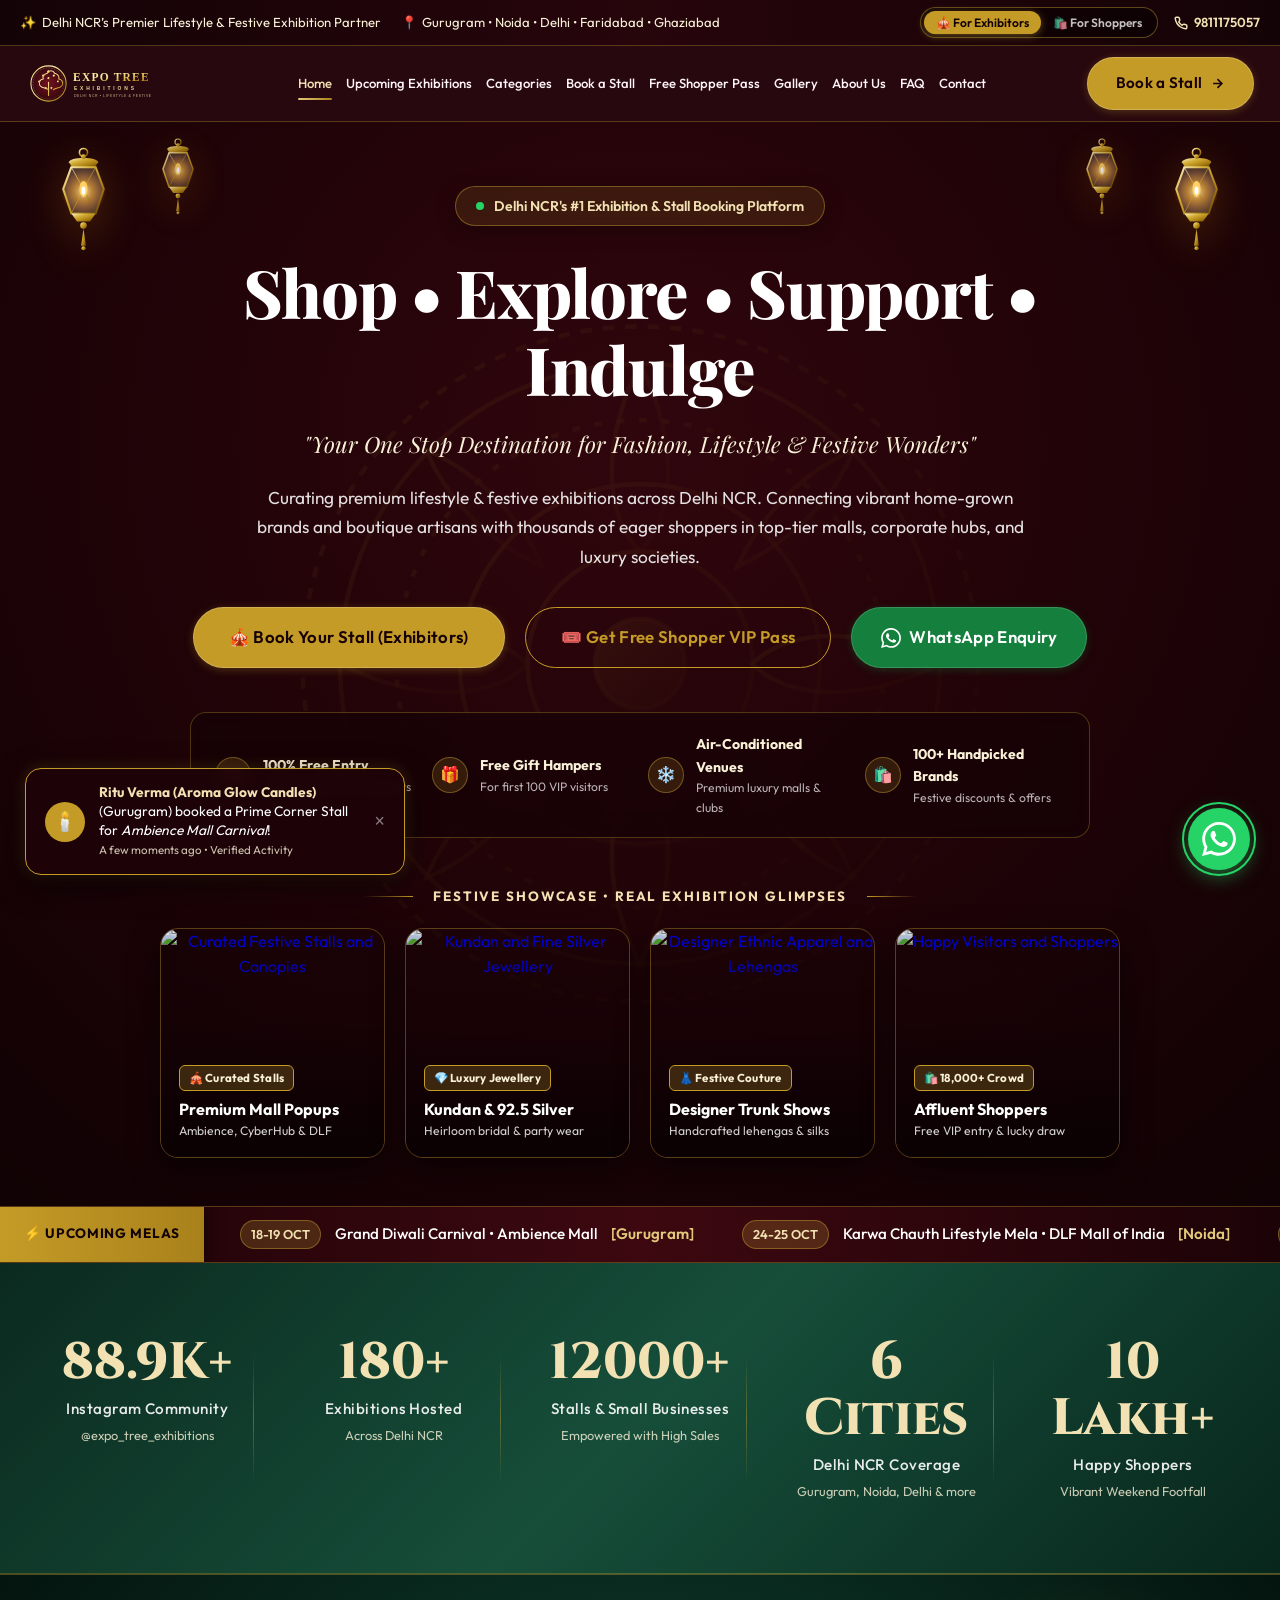
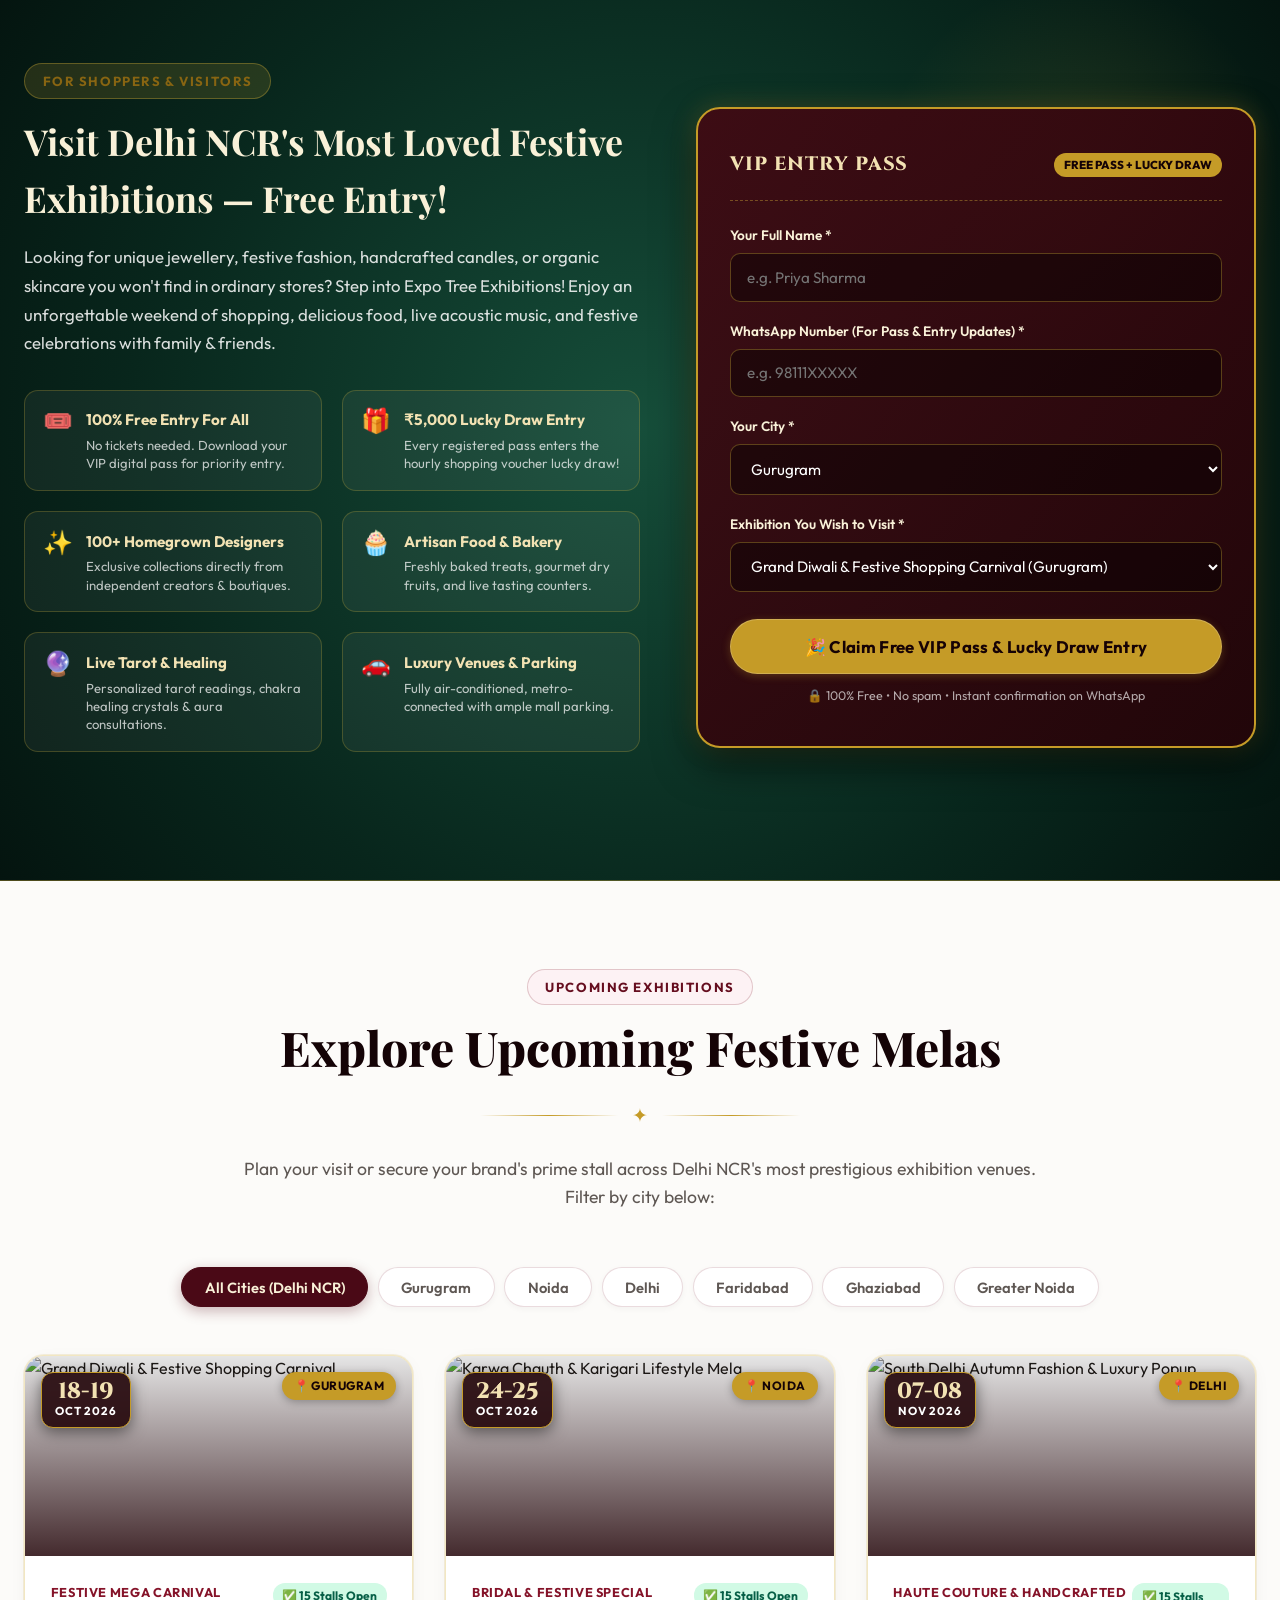
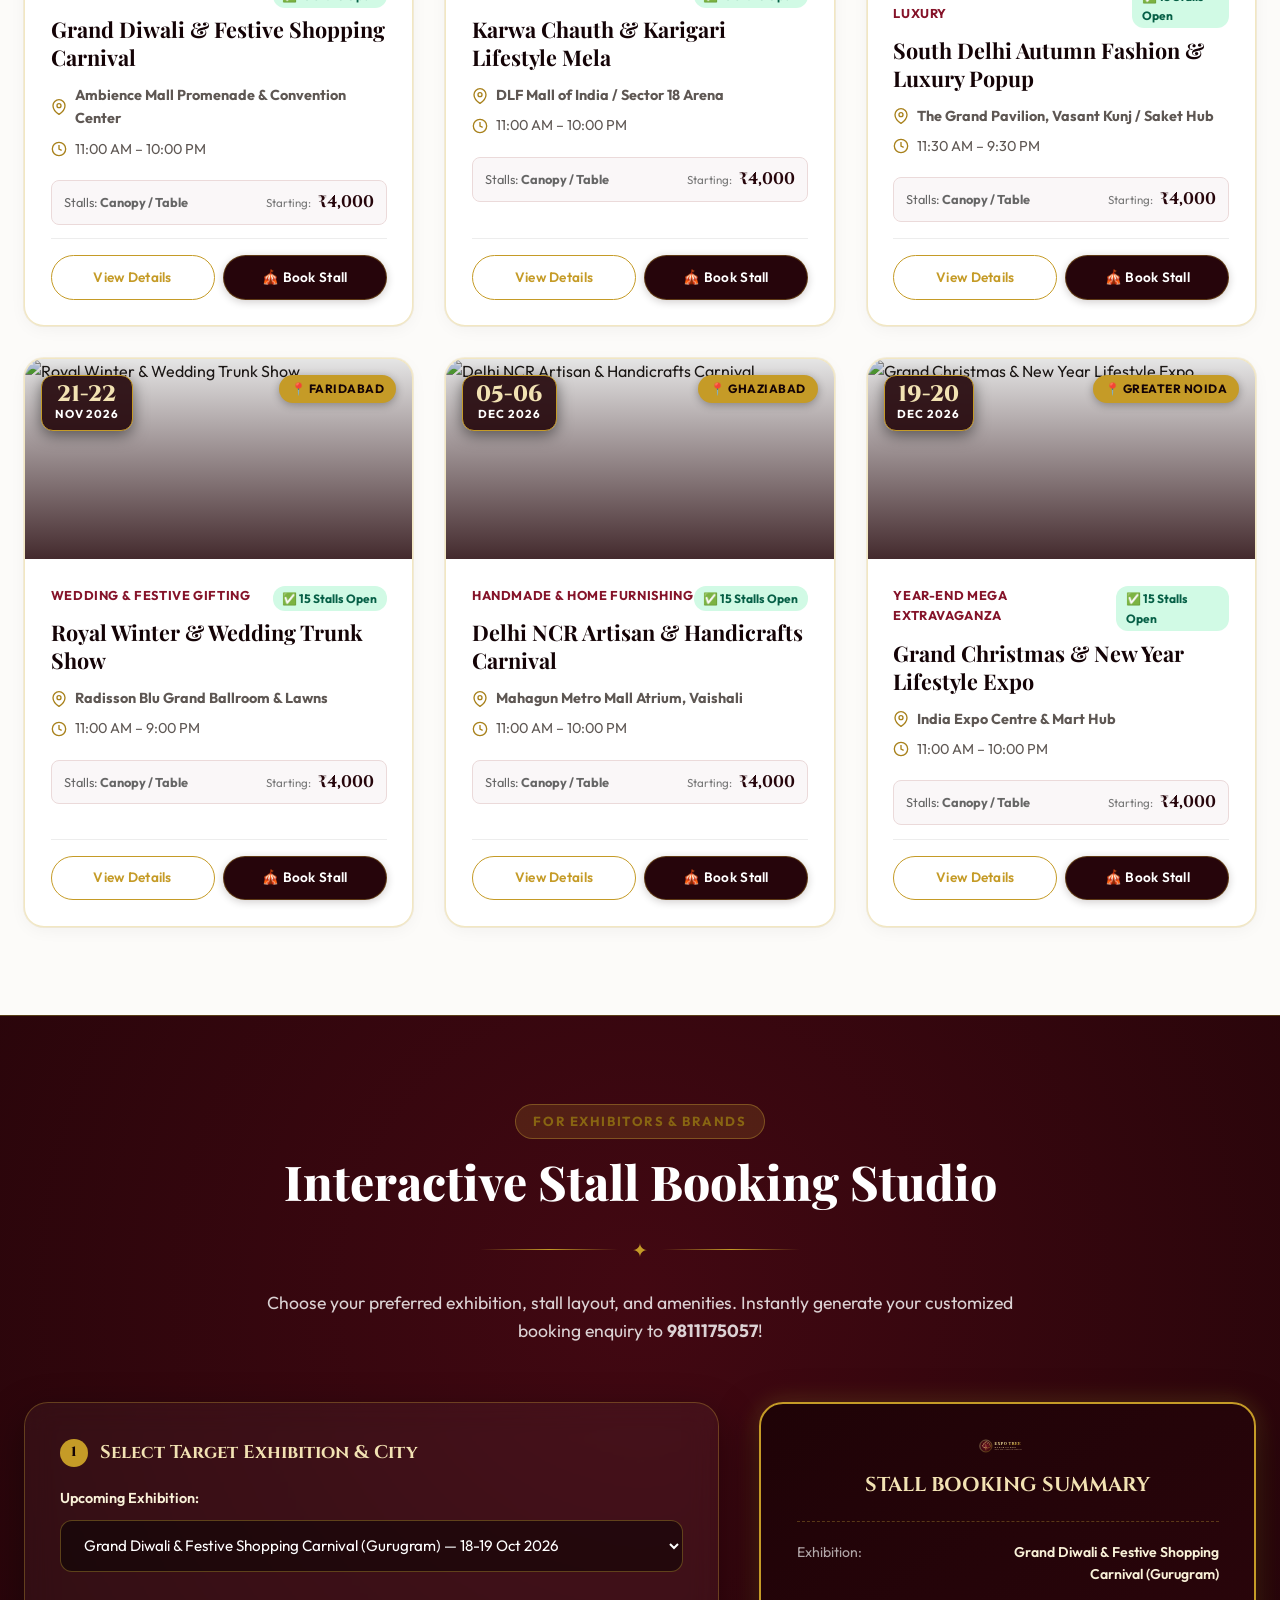
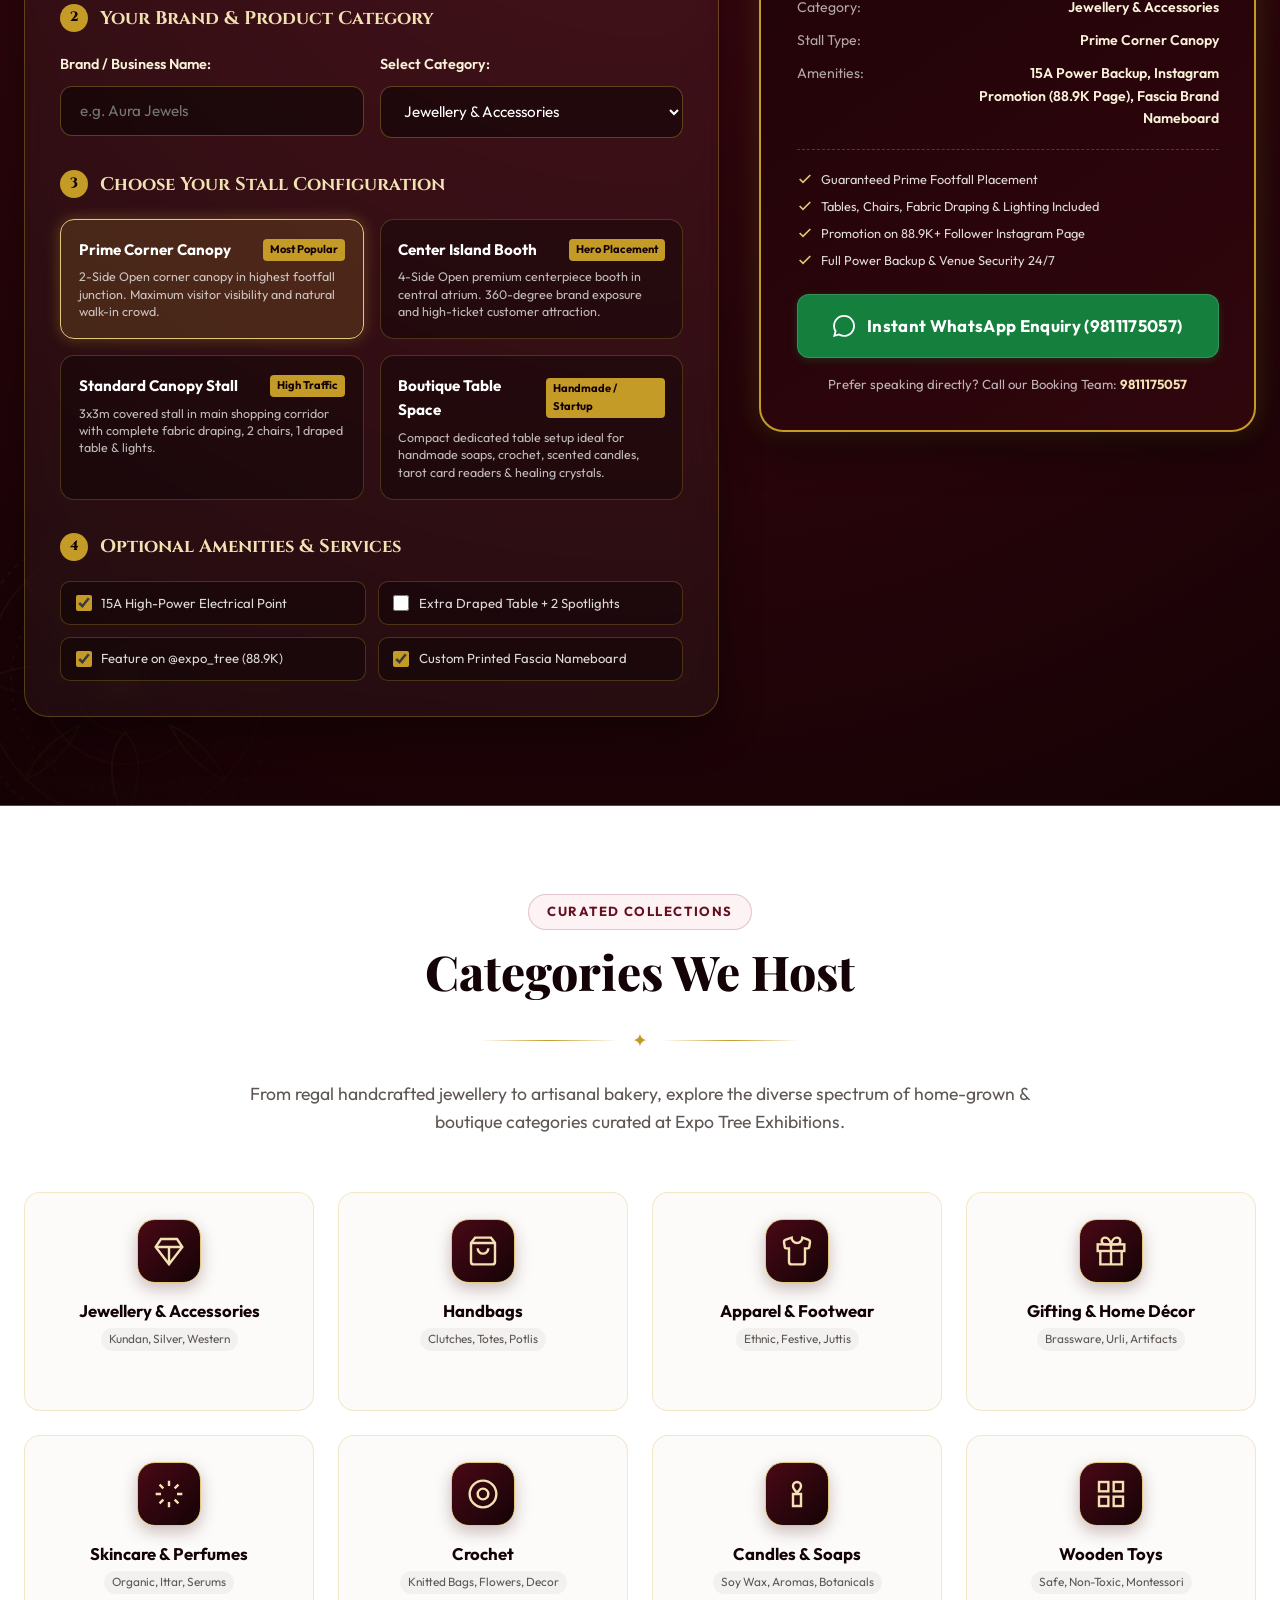
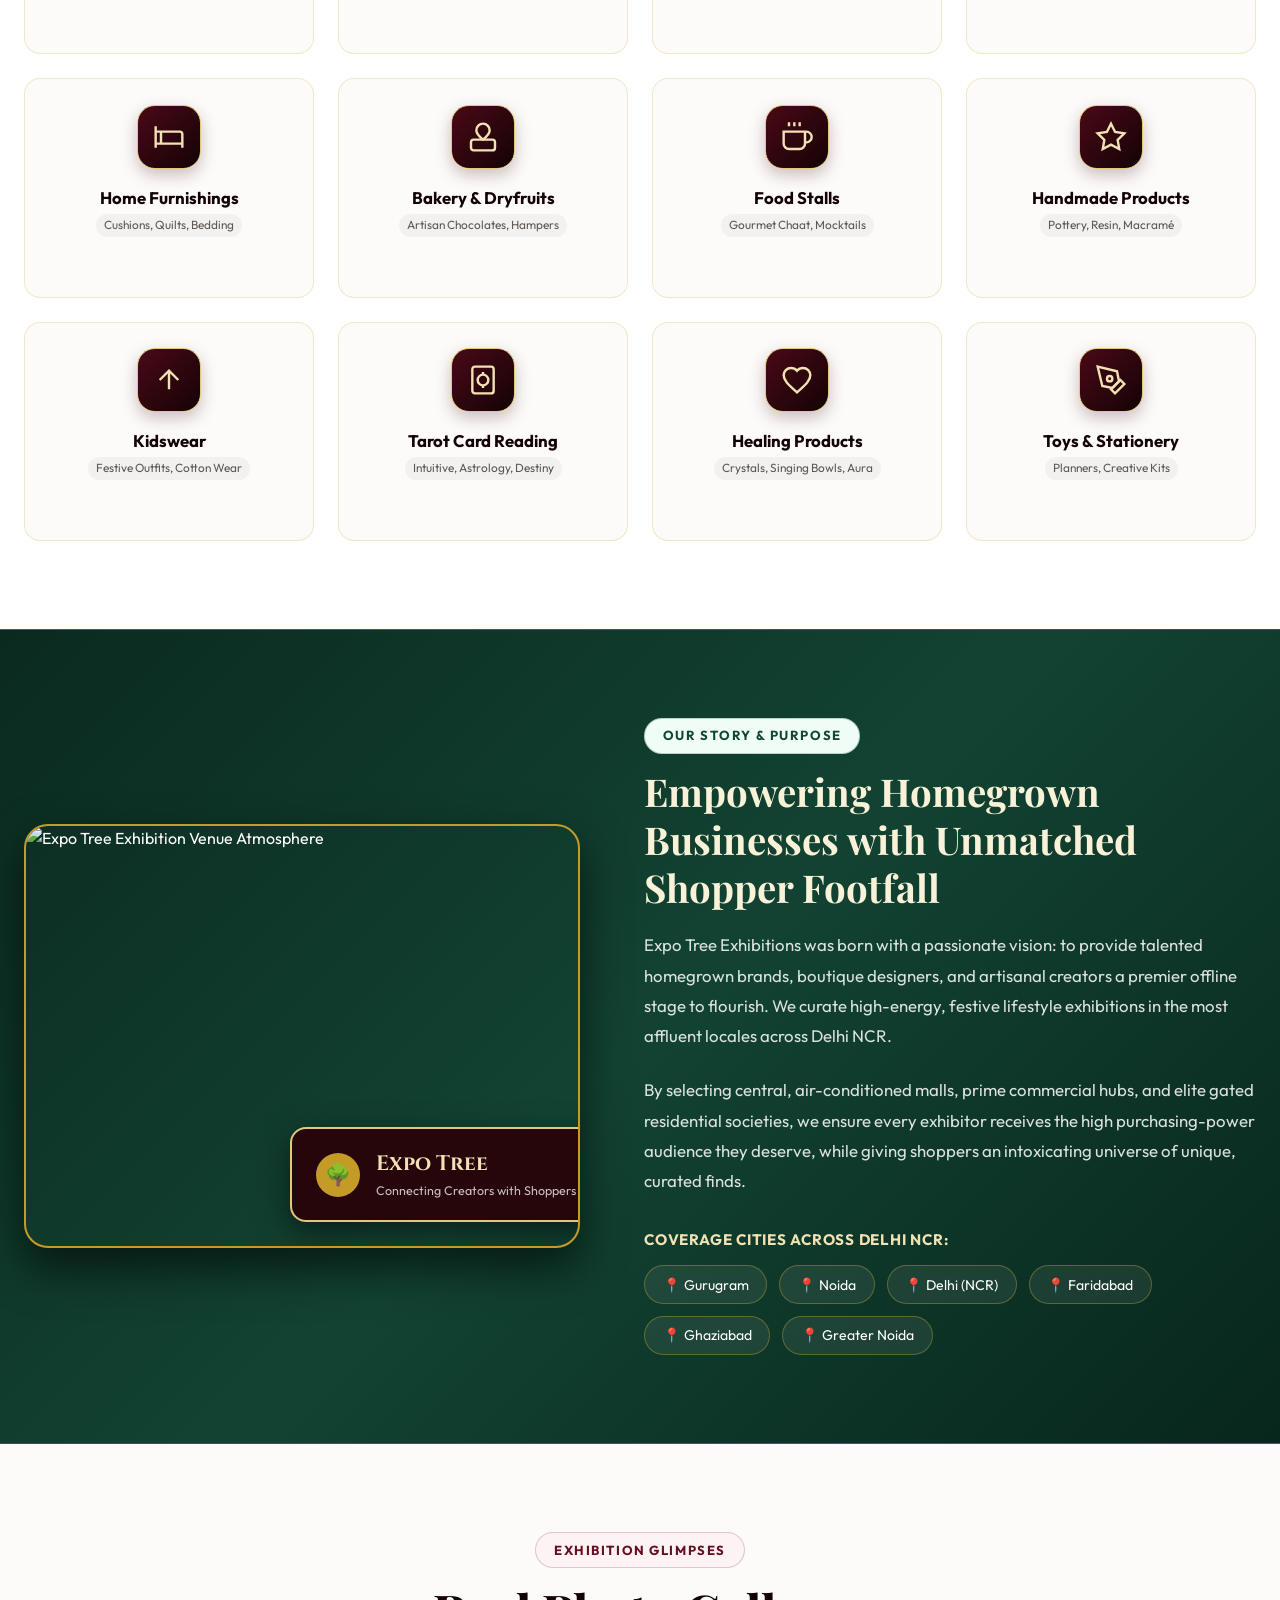
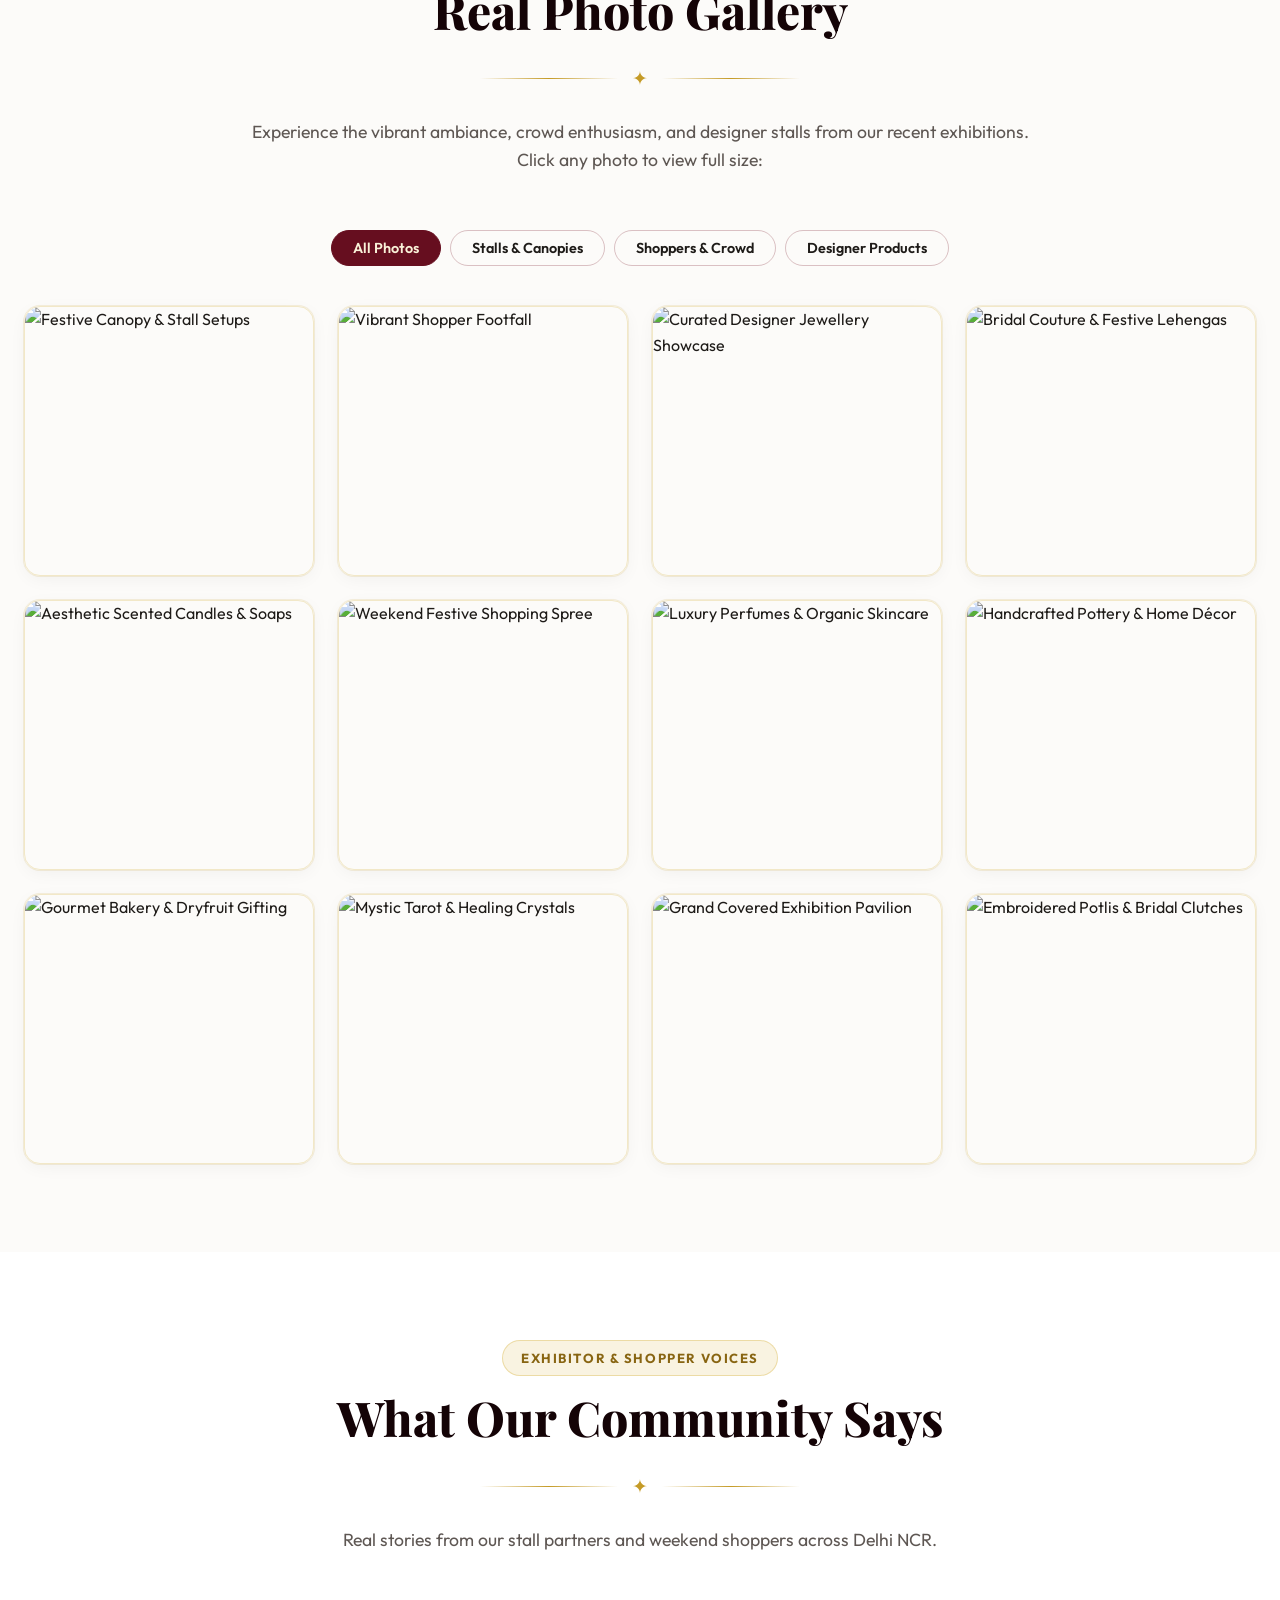
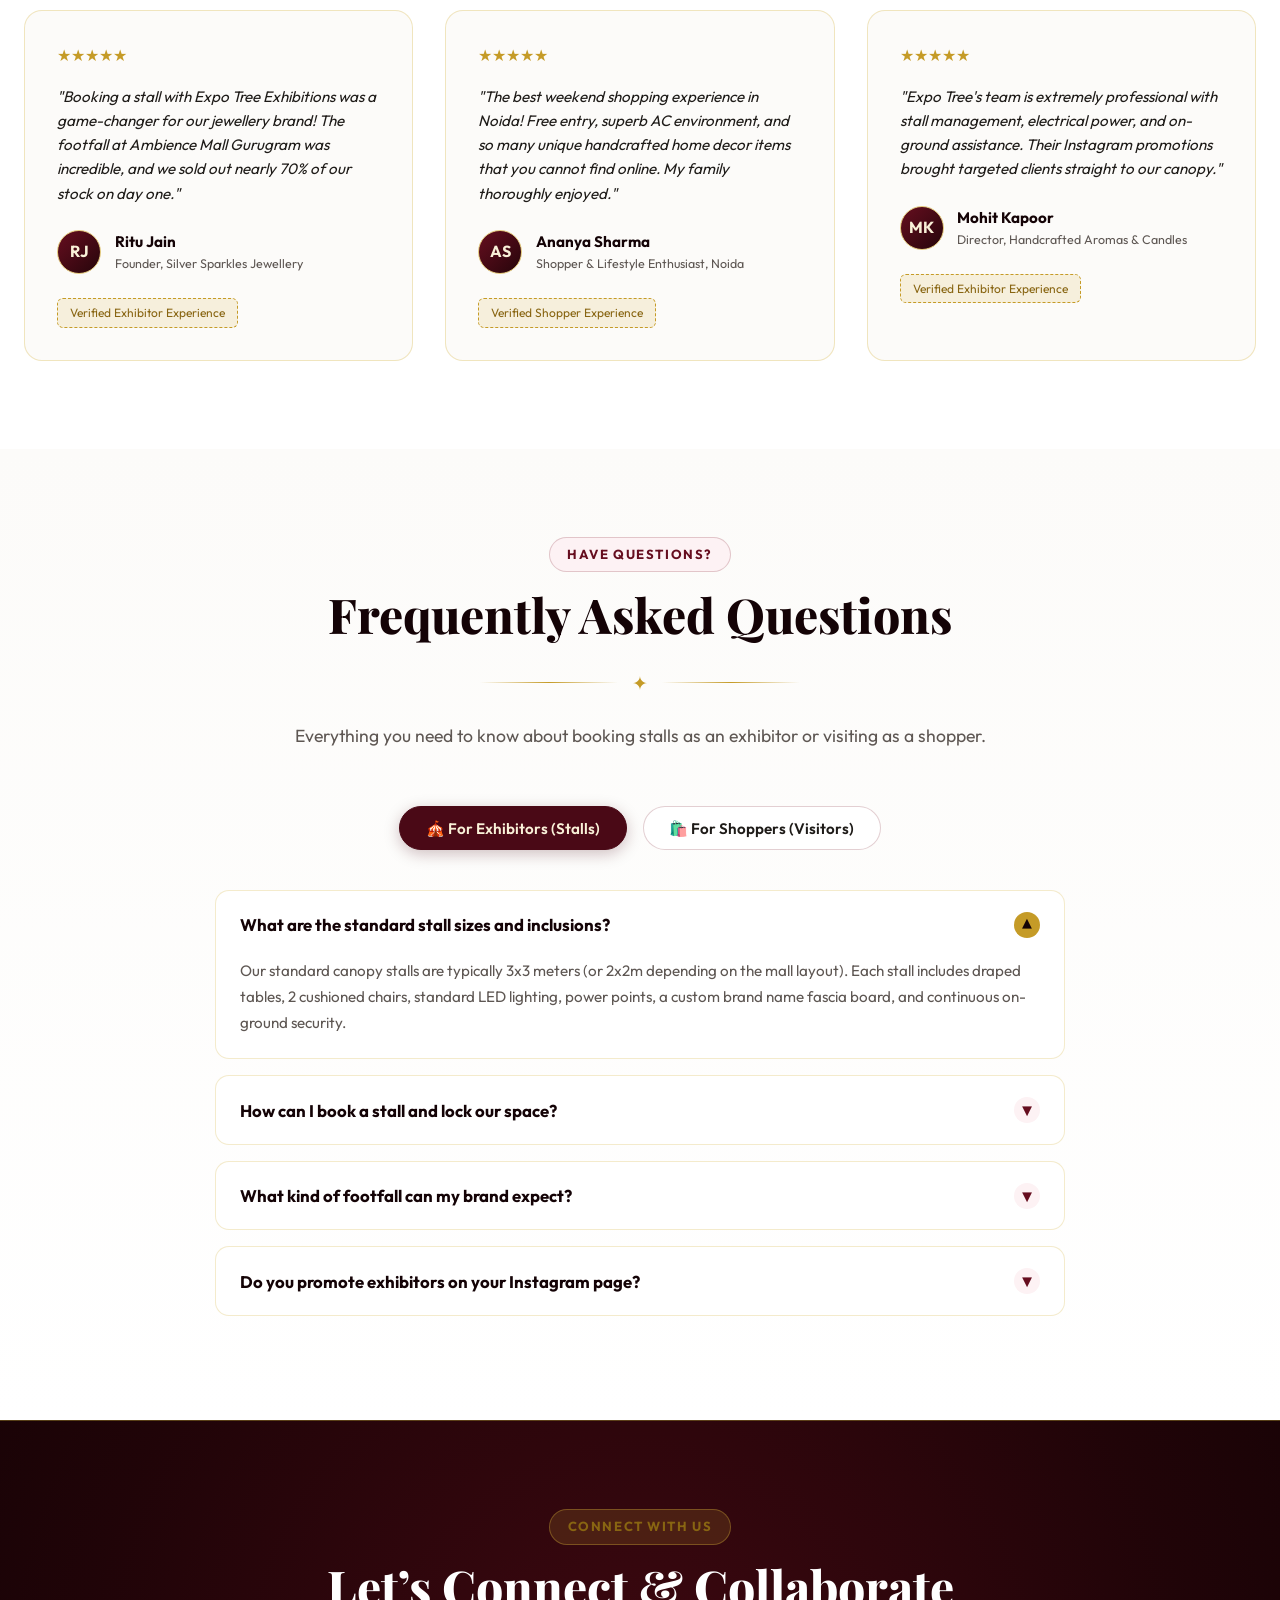
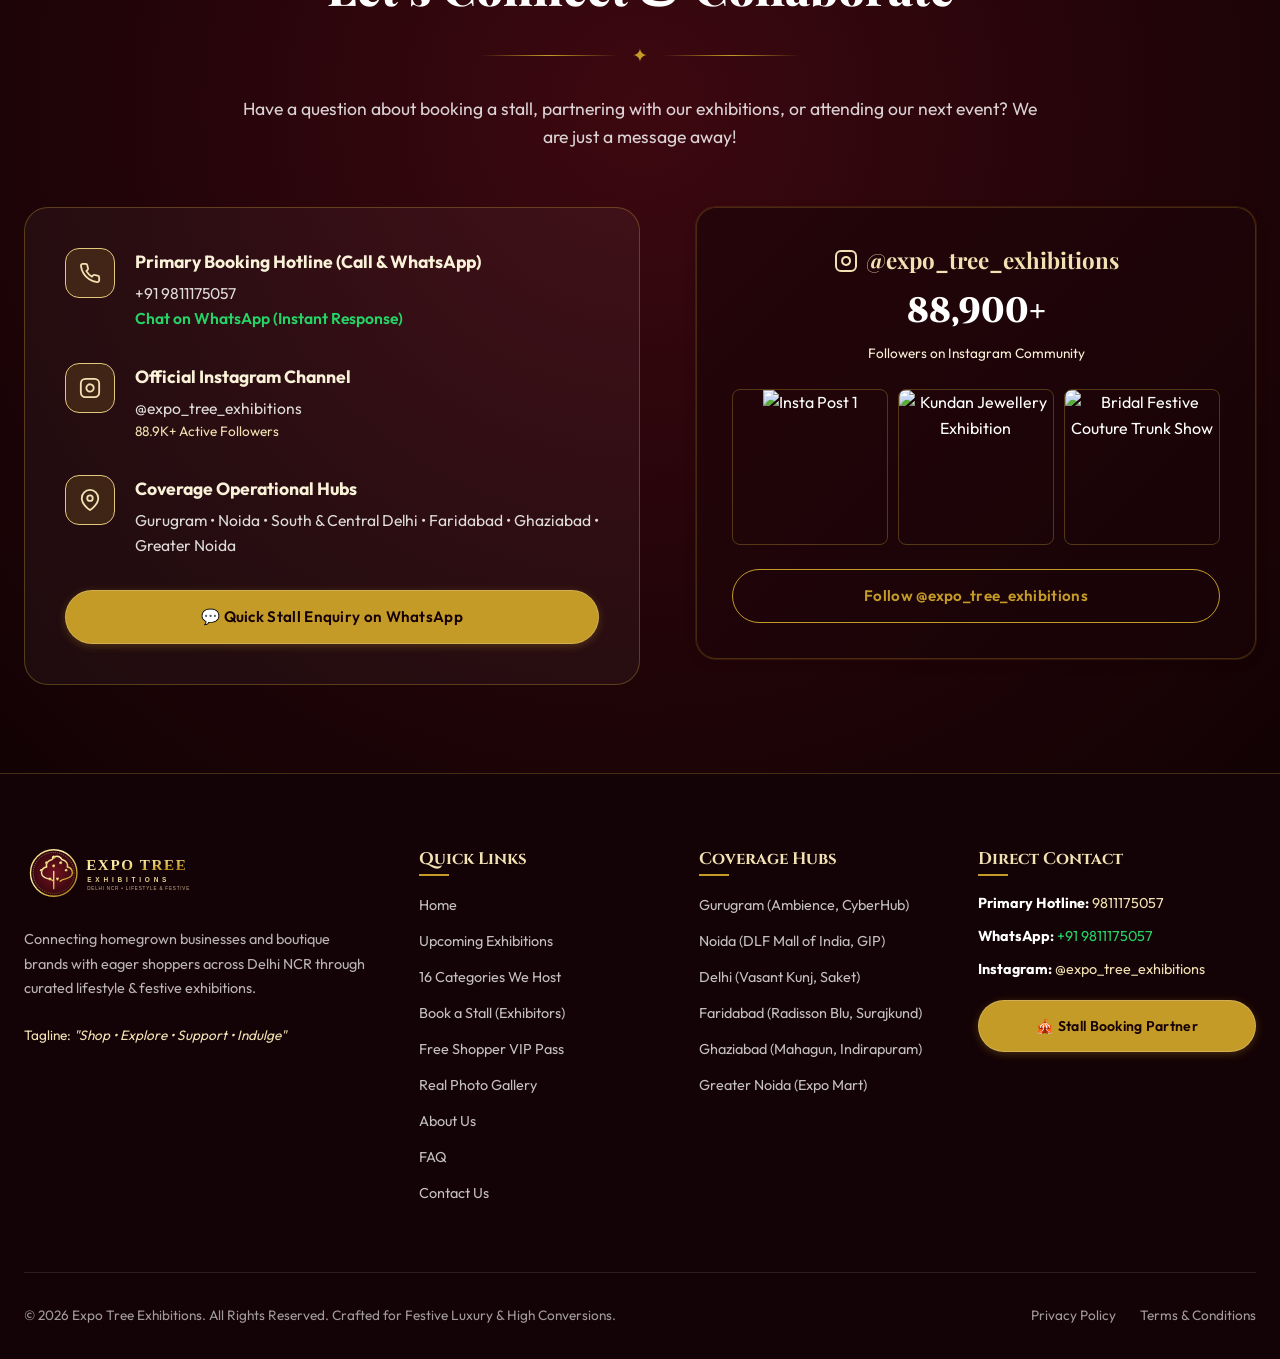
==== commit fa0d5d1b: "Initial commit" ====
--- a/index.html
+++ b/index.html
@@ -261,7 +261,7 @@
 
             <!-- 4. Eager Shoppers -->
             <a href="free-shopper-pass.html" class="hero-showcase-card">
-              <img src="https://images.unsplash.com/photo-1483985988355-763728e1935b?auto=format&fit=crop&w=800&q=80" alt="Happy Visitors and Shoppers" class="hero-showcase-img" loading="eager" />
+              <img src="https://images.unsplash.com/photo-1567401893414-76b7b1e5a7a5?auto=format&fit=crop&w=800&q=80" alt="Happy Visitors and Shoppers" class="hero-showcase-img" loading="eager" />
               <div class="hero-showcase-overlay">
                 <span class="hero-showcase-badge">🛍️ 18,000+ Crowd</span>
                 <div class="hero-showcase-heading">Affluent Shoppers</div>
--- a/css/style.css
+++ b/css/style.css
@@ -6,52 +6,53 @@
 @import url('https://fonts.googleapis.com/css2?family=Cinzel:wght@500;600;700;800;900&family=Outfit:wght@300;400;500;600;700;800&family=Playfair+Display:ital,wght@0,400;0,600;0,700;0,900;1,400;1,600&display=swap');
 
 :root {
-  /* Royal Burgundy Palette */
-  --burgundy-950: #1c0307;
-  --burgundy-900: #30060d;
-  --burgundy-850: #420812;
-  --burgundy-800: #550c18;
-  --burgundy-700: #741221;
-  --burgundy-600: #931a2d;
-  --burgundy-500: #b5243c;
-  --burgundy-light: #fff0f2;
-
-  /* Imperial Emerald Palette */
-  --emerald-950: #04140f;
-  --emerald-900: #08261c;
-  --emerald-800: #0f3d2d;
-  --emerald-700: #17543e;
-  --emerald-600: #216d51;
-  --emerald-500: #2d8967;
-  --emerald-light: #effaf4;
-
-  /* Liquid & Antique Gold */
-  --gold-100: #fff9e6;
-  --gold-200: #fcedbe;
-  --gold-300: #f6dc87;
-  --gold-400: #ecc554;
-  --gold-500: #d4af37;
-  --gold-600: #b8860b;
-  --gold-700: #936809;
-  --gold-800: #6e4c05;
-
-  /* Neutral Backgrounds */
-  --bg-ivory: #faf6ee;
-  --bg-cream: #f4ecdf;
+  /* Royal Burgundy Palette - Refined & Prestigious */
+  --burgundy-950: #140306;
+  --burgundy-900: #26050b;
+  --burgundy-850: #360710;
+  --burgundy-800: #4a0916;
+  --burgundy-700: #660e1f;
+  --burgundy-600: #851329;
+  --burgundy-500: #a71a34;
+  --burgundy-light: #fdf2f4;
+
+  /* Imperial Emerald Palette - Sophisticated & Clean */
+  --emerald-950: #02110c;
+  --emerald-900: #062118;
+  --emerald-800: #0a3325;
+  --emerald-700: #104734;
+  --emerald-600: #1a6147;
+  --emerald-500: #237b5b;
+  --emerald-light: #f0fdf6;
+
+  /* Brushed Champagne Gold Palette - Matte Luxury */
+  --gold-100: #fdfaf0;
+  --gold-200: #f9f1d8;
+  --gold-300: #f2e2b3;
+  --gold-400: #e2c87b;
+  --gold-500: #c59b27;
+  --gold-600: #a8811b;
+  --gold-700: #886512;
+  --gold-800: #664a0b;
+
+  /* Neutral Backgrounds & Surfaces */
+  --bg-ivory: #fcfbf9;
+  --bg-cream: #f6f3ee;
   --bg-card: #ffffff;
-  --text-dark: #1f1a18;
-  --text-muted: #5e544f;
-  --border-gold: rgba(212, 175, 55, 0.35);
+  --text-dark: #1e1b18;
+  --text-muted: #5e5753;
+  --border-gold: rgba(197, 155, 39, 0.25);
+  --border-subtle: #e8e4df;
 
   /* Fonts */
   --font-serif: 'Playfair Display', Georgia, serif;
-  --font-cinzel: 'Cinzel', 'Playfair Display', serif;
+  --font-cinzel: 'Cinzel', 'Playfair Display', Georgia, serif;
   --font-sans: 'Outfit', -apple-system, BlinkMacSystemFont, 'Segoe UI', Roboto, sans-serif;
 
-  /* Shadows */
-  --shadow-gold: 0 8px 30px rgba(212, 175, 55, 0.25);
-  --shadow-card: 0 10px 30px -5px rgba(35, 5, 9, 0.08), 0 0 0 1px rgba(212, 175, 55, 0.15);
-  --shadow-card-hover: 0 20px 40px -8px rgba(35, 5, 9, 0.16), 0 0 0 2px rgba(212, 175, 55, 0.4);
+  /* Shadows - Diffused Luxury */
+  --shadow-gold: 0 4px 18px rgba(197, 155, 39, 0.16);
+  --shadow-card: 0 4px 18px -2px rgba(20, 3, 6, 0.05), 0 0 0 1px rgba(197, 155, 39, 0.14);
+  --shadow-card-hover: 0 12px 28px -4px rgba(20, 3, 6, 0.1), 0 0 0 1px rgba(197, 155, 39, 0.35);
 }
 
 /* Base & Reset */
@@ -102,7 +103,7 @@
 
 /* Gold Shimmer Text Effect */
 .gold-shimmer-text {
-  background: linear-gradient(90deg, #ecc554 0%, #fff6d6 25%, #d4af37 50%, #b8860b 75%, #ecc554 100%);
+  background: linear-gradient(90deg, #ddb542 0%, #faedd0 30%, #c59b27 60%, #b0881e 85%, #ddb542 100%);
   background-size: 200% auto;
   color: transparent;
   -webkit-background-clip: text;
@@ -168,69 +169,74 @@
   position: relative;
   overflow: hidden;
   letter-spacing: 0.02em;
+  white-space: nowrap;
 }
 
 .btn-gold {
-  background: linear-gradient(135deg, #ecc554 0%, #d4af37 50%, #b8860b 100%);
-  color: var(--burgundy-950);
-  box-shadow: 0 4px 15px rgba(212, 175, 55, 0.4), 0 0 0 1px rgba(255, 255, 255, 0.4) inset;
+  background: var(--gold-500);
+  color: #160205;
+  border: 1px solid rgba(255, 255, 255, 0.2);
+  box-shadow: 0 2px 8px rgba(197, 155, 39, 0.28);
 }
 .btn-gold:hover {
   transform: translateY(-2px);
-  box-shadow: 0 8px 25px rgba(212, 175, 55, 0.6), 0 0 0 1px rgba(255, 255, 255, 0.6) inset;
-  background: linear-gradient(135deg, #f6dc87 0%, #e5bf45 50%, #c49416 100%);
+  box-shadow: 0 4px 16px rgba(197, 155, 39, 0.42);
+  background: var(--gold-400);
+  color: #160205;
 }
 
 .btn-burgundy {
-  background: linear-gradient(135deg, var(--burgundy-800) 0%, var(--burgundy-900) 100%);
-  color: var(--gold-200);
-  border: 1px solid rgba(212, 175, 55, 0.4);
-  box-shadow: 0 4px 15px rgba(66, 8, 18, 0.4);
+  background: var(--burgundy-900);
+  color: #ffffff;
+  border: 1px solid rgba(197, 155, 39, 0.35);
+  box-shadow: 0 2px 8px rgba(20, 3, 6, 0.2);
 }
 .btn-burgundy:hover {
   transform: translateY(-2px);
-  background: linear-gradient(135deg, var(--burgundy-700) 0%, var(--burgundy-850) 100%);
+  background: var(--burgundy-800);
   border-color: var(--gold-400);
   color: #ffffff;
-  box-shadow: 0 8px 25px rgba(66, 8, 18, 0.6);
+  box-shadow: 0 4px 14px rgba(20, 3, 6, 0.3);
 }
 
 .btn-emerald {
-  background: linear-gradient(135deg, var(--emerald-800) 0%, var(--emerald-900) 100%);
-  color: var(--gold-200);
-  border: 1px solid rgba(212, 175, 55, 0.4);
-  box-shadow: 0 4px 15px rgba(8, 38, 28, 0.4);
+  background: var(--emerald-850);
+  color: #ffffff;
+  border: 1px solid rgba(197, 155, 39, 0.3);
+  box-shadow: 0 2px 8px rgba(3, 19, 14, 0.2);
 }
 .btn-emerald:hover {
   transform: translateY(-2px);
-  background: linear-gradient(135deg, var(--emerald-700) 0%, var(--emerald-800) 100%);
+  background: var(--emerald-700);
   border-color: var(--gold-400);
   color: #ffffff;
-  box-shadow: 0 8px 25px rgba(8, 38, 28, 0.6);
+  box-shadow: 0 4px 14px rgba(3, 19, 14, 0.3);
 }
 
 .btn-outline-gold {
   background: transparent;
-  color: var(--gold-400);
+  color: var(--gold-500);
   border: 1.5px solid var(--gold-500);
 }
 .btn-outline-gold:hover {
-  background: rgba(212, 175, 55, 0.15);
+  background: var(--gold-500);
+  color: #160205;
+  border-color: var(--gold-500);
+  transform: translateY(-2px);
+  box-shadow: 0 4px 12px rgba(197, 155, 39, 0.25);
+}
+
+.btn-whatsapp {
+  background: #15803d;
   color: #ffffff;
-  border-color: var(--gold-300);
-  transform: translateY(-2px);
-}
-
-.btn-whatsapp {
-  background: #25D366;
-  color: #ffffff;
-  box-shadow: 0 4px 15px rgba(37, 211, 102, 0.4);
+  border: 1px solid rgba(255, 255, 255, 0.15);
+  box-shadow: 0 2px 8px rgba(21, 128, 61, 0.3);
 }
 .btn-whatsapp:hover {
-  background: #20BA5A;
+  background: #166534;
   color: #ffffff;
   transform: translateY(-2px);
-  box-shadow: 0 8px 25px rgba(37, 211, 102, 0.6);
+  box-shadow: 0 4px 14px rgba(21, 128, 61, 0.4);
 }
 
 /* Shimmer Ripple overlay */
@@ -261,27 +267,35 @@
   background: linear-gradient(90deg, var(--burgundy-950), var(--burgundy-900) 50%, var(--burgundy-950));
   border-bottom: 1px solid rgba(212, 175, 55, 0.3);
   color: var(--gold-200);
-  font-size: 0.85rem;
-  padding: 0.5rem 1rem;
+  font-size: 0.82rem;
+  padding: 0.45rem 1.25rem;
+  overflow: hidden;
 }
 .top-announcement-inner {
-  max-width: 1300px;
+  max-width: 1480px;
+  width: 100%;
   margin: 0 auto;
   display: flex;
   align-items: center;
   justify-content: space-between;
-  flex-wrap: wrap;
-  gap: 0.75rem;
+  flex-wrap: nowrap;
+  gap: 1rem;
 }
 .top-highlights {
   display: flex;
   align-items: center;
   gap: 1.25rem;
+  white-space: nowrap;
+  min-width: 0;
+  overflow: hidden;
+  text-overflow: ellipsis;
 }
 .top-highlight-item {
   display: flex;
   align-items: center;
-  gap: 0.4rem;
+  gap: 0.35rem;
+  white-space: nowrap;
+  flex-shrink: 0;
 }
 .top-highlight-item svg {
   color: var(--gold-400);
@@ -290,6 +304,8 @@
   display: flex;
   align-items: center;
   gap: 1rem;
+  white-space: nowrap;
+  flex-shrink: 0;
 }
 .top-phone-link {
   color: var(--gold-300);
@@ -344,20 +360,23 @@
   box-shadow: 0 8px 25px rgba(0, 0, 0, 0.6);
 }
 .navbar {
-  max-width: 1320px;
+  max-width: 1480px;
+  width: 100%;
   margin: 0 auto;
-  padding: 0.75rem 1.5rem;
+  padding: 0.65rem clamp(1rem, 2vw, 2.5rem);
   display: flex;
   align-items: center;
   justify-content: space-between;
+  gap: clamp(0.75rem, 1.5vw, 1.75rem);
 }
 .brand-logo {
   display: flex;
   align-items: center;
   text-decoration: none;
+  flex-shrink: 0;
 }
 .brand-logo img {
-  height: 52px;
+  height: clamp(38px, 3.2vw, 48px);
   width: auto;
   transition: transform 0.3s ease;
 }
@@ -368,17 +387,28 @@
 .nav-menu {
   display: flex;
   align-items: center;
-  gap: 1.75rem;
+  gap: clamp(0.5rem, 1.1vw, 1.4rem);
   list-style: none;
+  margin: 0;
+  padding: 0;
+  flex-wrap: nowrap;
+}
+.nav-menu li {
+  white-space: nowrap !important;
+  flex-shrink: 0;
 }
 .nav-link {
   color: #fff4f6;
   text-decoration: none;
-  font-size: 0.95rem;
+  font-size: clamp(0.82rem, 0.88vw, 0.94rem);
   font-weight: 500;
   position: relative;
   padding: 0.4rem 0;
   transition: color 0.2s ease;
+  white-space: nowrap !important;
+  display: inline-flex;
+  align-items: center;
+  gap: 0.35rem;
 }
 .nav-link::after {
   content: "";
@@ -402,6 +432,18 @@
   display: flex;
   align-items: center;
   gap: 0.75rem;
+  flex-shrink: 0;
+  white-space: nowrap !important;
+}
+
+.nav-desktop-cta {
+  white-space: nowrap !important;
+  display: inline-flex;
+  align-items: center;
+  gap: 0.4rem;
+  padding: 0.55rem clamp(0.85rem, 1.1vw, 1.4rem);
+  font-size: clamp(0.82rem, 0.88vw, 0.92rem);
+  font-weight: 700;
 }
 
 .mobile-menu-toggle {
@@ -425,9 +467,18 @@
   justify-content: center;
   align-items: center;
   text-align: center;
-  background: radial-gradient(circle at 50% 30%, #580c17 0%, #3d0810 50%, #1c0307 100%);
+  background: radial-gradient(circle at 50% 30%, #30060d 0%, #1e0307 55%, #100204 100%);
   color: #ffffff;
   padding: 4rem 1.5rem 3rem;
+  overflow: hidden;
+}
+
+.page-hero-section {
+  position: relative;
+  background: radial-gradient(circle at 50% 30%, #30060d 0%, #1e0307 60%, #100204 100%);
+  color: #ffffff;
+  padding: 4.5rem 1.5rem 3.5rem;
+  text-align: center;
   overflow: hidden;
 }
 
@@ -438,10 +489,10 @@
   left: 0;
   width: 100%;
   height: 100%;
-  background-image: url('https://images.unsplash.com/photo-1513151233558-d860c5398176?auto=format&fit=crop&w=1920&q=80');
+  background-image: url('https://images.unsplash.com/photo-1511556532299-8f662fc26c06?auto=format&fit=crop&w=1920&q=80');
   background-size: cover;
   background-position: center;
-  opacity: 0.16;
+  opacity: 0.22;
   mix-blend-mode: luminosity;
   pointer-events: none;
   z-index: 1;
@@ -769,6 +820,19 @@
   box-shadow: 0 4px 10px rgba(0, 0, 0, 0.3);
 }
 
+.category-badge-pill {
+  font-size: 0.78rem;
+  background: var(--gold-50);
+  color: var(--burgundy-900);
+  border: 1px solid var(--border-gold);
+  padding: 4px 10px;
+  border-radius: 6px;
+  margin-bottom: 1.2rem;
+  font-weight: 600;
+  display: inline-block;
+  letter-spacing: 0.01em;
+}
+
 /* Rotating Upcoming Exhibitions Ticker Strip */
 .upcoming-ticker-strip {
   background: linear-gradient(90deg, #1c0307, #3d0810, #1c0307);
@@ -1103,14 +1167,14 @@
 /* Generated VIP Pass Digital Card */
 .digital-vip-pass {
   display: none;
-  background: linear-gradient(135deg, #2b070d 0%, #4a0e17 50%, #1a0307 100%);
-  border: 2px solid var(--gold-400);
+  background: linear-gradient(135deg, #220509 0%, #30070e 50%, #150204 100%);
+  border: 1.5px solid var(--border-gold);
   border-radius: 20px;
   padding: 2rem;
   text-align: center;
   position: relative;
   overflow: hidden;
-  box-shadow: 0 12px 35px rgba(0, 0, 0, 0.7), 0 0 20px rgba(212, 175, 55, 0.3);
+  box-shadow: 0 12px 35px rgba(0, 0, 0, 0.5), 0 0 15px rgba(197, 155, 39, 0.2);
 }
 .pass-watermark {
   position: absolute;
@@ -2192,12 +2256,12 @@
 
 /* Instagram Community Card (88.9K followers) */
 .instagram-showcase-card {
-  background: linear-gradient(135deg, rgba(85, 12, 24, 0.6) 0%, rgba(30, 4, 8, 0.9) 100%);
-  border: 2px solid var(--gold-500);
-  border-radius: 24px;
+  background: linear-gradient(135deg, #24050a 0%, #170306 100%);
+  border: 1.5px solid var(--border-gold);
+  border-radius: 20px;
   padding: 2.2rem;
   text-align: center;
-  box-shadow: 0 15px 40px rgba(0, 0, 0, 0.5);
+  box-shadow: var(--shadow-card);
 }
 .instagram-handle {
   display: inline-flex;
@@ -2539,15 +2603,22 @@
    Tablet (768-1023px), Mobile (480-767px), and Small Mobile (320-479px)
    ========================================================================== */
 
-/* Mobile Navigation Backdrop (Below Header) */
+/* ==========================================================================
+   MOBILE NAVIGATION DRAWER & BACKDROP (FIX FOR BLACK SCREEN)
+   ========================================================================== */
 .mobile-nav-backdrop {
   position: fixed;
   top: 0;
   left: 0;
   right: 0;
   bottom: 0;
-  background: rgba(0, 0, 0, 0.65);
-  z-index: 998;
+  width: 100vw;
+  height: 100vh;
+  height: 100dvh;
+  background: rgba(15, 2, 5, 0.65);
+  backdrop-filter: blur(4px);
+  -webkit-backdrop-filter: blur(4px);
+  z-index: 1040;
   opacity: 0;
   visibility: hidden;
   pointer-events: none;
@@ -2558,12 +2629,228 @@
   visibility: visible;
   pointer-events: auto;
 }
+
+.mobile-nav-drawer {
+  position: fixed;
+  top: 0;
+  right: 0;
+  bottom: 0;
+  width: min(340px, 86vw);
+  height: 100vh;
+  height: 100dvh;
+  background: linear-gradient(180deg, #2b050c 0%, #150205 100%);
+  border-left: 2px solid var(--gold-500);
+  box-shadow: -10px 0 40px rgba(0, 0, 0, 0.85);
+  z-index: 1050;
+  transform: translateX(100%);
+  transition: transform 0.3s cubic-bezier(0.16, 1, 0.3, 1);
+  display: flex;
+  flex-direction: column;
+  overflow: hidden;
+}
+.mobile-nav-drawer.active {
+  transform: translateX(0);
+}
+
+.mobile-drawer-header {
+  display: flex;
+  align-items: center;
+  justify-content: space-between;
+  padding: 1.1rem 1.25rem;
+  border-bottom: 1px solid rgba(212, 175, 55, 0.25);
+  background: rgba(0, 0, 0, 0.25);
+}
+.drawer-close-btn {
+  width: 38px;
+  height: 38px;
+  border-radius: 8px;
+  border: 1.5px solid var(--gold-500);
+  background: rgba(212, 175, 55, 0.12);
+  color: var(--gold-300);
+  font-size: 1.6rem;
+  line-height: 1;
+  display: flex;
+  align-items: center;
+  justify-content: center;
+  cursor: pointer;
+  transition: all 0.2s;
+}
+.drawer-close-btn:hover {
+  background: var(--gold-500);
+  color: #1a0408;
+}
+
+.mobile-drawer-body {
+  flex: 1;
+  overflow-y: auto;
+  padding: 1rem 1.25rem 2.5rem;
+  -webkit-overflow-scrolling: touch;
+  display: flex;
+  flex-direction: column;
+  gap: 1.5rem;
+}
+.mobile-drawer-menu {
+  list-style: none;
+  display: flex;
+  flex-direction: column;
+  gap: 0.4rem;
+  padding: 0;
+  margin: 0;
+}
+.drawer-link {
+  display: flex;
+  align-items: center;
+  justify-content: space-between;
+  padding: 0.75rem 0.9rem;
+  border-radius: 10px;
+  color: #fff5f7;
+  text-decoration: none;
+  font-size: 0.95rem;
+  font-weight: 600;
+  border: 1px solid rgba(212, 175, 55, 0.12);
+  background: rgba(255, 255, 255, 0.03);
+  transition: all 0.2s;
+}
+.drawer-link:hover,
+.drawer-link.active {
+  background: rgba(212, 175, 55, 0.2);
+  color: var(--gold-200);
+  border-color: var(--gold-400);
+}
+.drawer-tag {
+  font-size: 0.7rem;
+  padding: 0.15rem 0.45rem;
+  border-radius: 12px;
+  background: rgba(212, 175, 55, 0.2);
+  color: var(--gold-300);
+  border: 1px solid rgba(212, 175, 55, 0.3);
+  font-weight: 700;
+}
+.drawer-tag.gold {
+  background: var(--gold-500);
+  color: #1a0408;
+  border-color: var(--gold-400);
+}
+.drawer-tag.fast {
+  background: #10B981;
+  color: #ffffff;
+  border-color: #059669;
+}
+
+.drawer-contact-card {
+  background: rgba(0, 0, 0, 0.35);
+  border: 1px solid rgba(212, 175, 55, 0.25);
+  border-radius: 12px;
+  padding: 1rem;
+  text-align: center;
+  margin-top: auto;
+}
+.drawer-contact-title {
+  color: var(--gold-300);
+  font-family: var(--font-cinzel);
+  font-size: 0.85rem;
+  margin-bottom: 0.6rem;
+  letter-spacing: 0.05em;
+}
+.drawer-phone-btn,
+.drawer-wa-btn {
+  display: block;
+  width: 100%;
+  padding: 0.6rem 0.8rem;
+  border-radius: 8px;
+  font-size: 0.88rem;
+  font-weight: 600;
+  text-decoration: none;
+  margin-bottom: 0.5rem;
+  transition: all 0.2s;
+}
+.drawer-phone-btn {
+  background: rgba(212, 175, 55, 0.15);
+  color: var(--gold-300);
+  border: 1px solid var(--gold-500);
+}
+.drawer-wa-btn {
+  background: #25D366;
+  color: #ffffff;
+  margin-bottom: 0;
+}
+
 body.nav-drawer-open {
   overflow: hidden !important;
 }
 
-/* --- Laptop & Mobile Navigation Breakpoint (max-width: 1180px) --- */
-@media (max-width: 1180px) {
+/* Nav Badge Highlight */
+.nav-link-highlight {
+  position: relative;
+  display: inline-flex;
+  align-items: center;
+  white-space: nowrap !important;
+}
+.nav-badge-fast {
+  display: inline-block;
+  font-size: 0.62rem;
+  line-height: 1;
+  padding: 0.16rem 0.38rem;
+  border-radius: 8px;
+  background: #10B981;
+  color: #ffffff;
+  font-weight: 700;
+  margin-left: 0.35rem;
+  vertical-align: middle;
+  white-space: nowrap !important;
+  animation: pulse 2s infinite;
+}
+
+/* Global Alert Banners */
+.site-flash-alert {
+  padding: 0.85rem 1.25rem;
+  font-size: 0.92rem;
+  font-weight: 500;
+  border-bottom: 1px solid transparent;
+  position: relative;
+  z-index: 999;
+}
+.site-flash-inner {
+  display: flex;
+  align-items: center;
+  justify-content: space-between;
+  gap: 1rem;
+}
+.alert-success {
+  background: #064E3B;
+  color: #ECFDF5;
+  border-color: #059669;
+}
+.alert-danger {
+  background: #7F1D1D;
+  color: #FEF2F2;
+  border-color: #DC2626;
+}
+.alert-warning {
+  background: #78350F;
+  color: #FFFBEB;
+  border-color: #D97706;
+}
+.alert-info {
+  background: #1E3A8A;
+  color: #EFF6FF;
+  border-color: #2563EB;
+}
+.flash-close-btn {
+  background: transparent;
+  border: none;
+  color: inherit;
+  font-size: 1.4rem;
+  line-height: 1;
+  cursor: pointer;
+  opacity: 0.7;
+}
+.flash-close-btn:hover {
+  opacity: 1;
+}
+
+/* --- Laptop & Mobile Navigation Breakpoint (max-width: 1200px) --- */
+@media (max-width: 1200px) {
   .main-header {
     z-index: 1000;
     position: sticky;
@@ -2574,80 +2861,10 @@
     padding: 0.65rem 1.25rem;
   }
   .nav-menu {
-    display: none;
-    position: absolute;
-    top: 100%;
-    left: 0;
-    right: 0;
-    width: 100%;
-    background: linear-gradient(180deg, #2b070d 0%, #170205 100%);
-    border-bottom: 2px solid var(--gold-500);
-    box-shadow: 0 20px 40px rgba(0, 0, 0, 0.85);
-    padding: 1rem 1.25rem 1.75rem;
-    flex-direction: column;
-    gap: 0.35rem;
-    z-index: 1001;
-    max-height: calc(100vh - 75px);
-    max-height: calc(100dvh - 75px);
-    overflow-y: auto;
-    -webkit-overflow-scrolling: touch;
-    list-style: none;
-    animation: menuSlideDown 0.25s cubic-bezier(0.2, 0.8, 0.2, 1);
-  }
-  .nav-menu.mobile-open {
-    display: flex !important;
-  }
-  @keyframes menuSlideDown {
-    from {
-      opacity: 0;
-      transform: translateY(-8px);
-    }
-    to {
-      opacity: 1;
-      transform: translateY(0);
-    }
-  }
-  .nav-menu .nav-link {
-    display: flex;
-    align-items: center;
-    justify-content: space-between;
-    padding: 0.85rem 1rem;
-    border-radius: 8px;
-    font-size: 1rem;
-    font-weight: 600;
-    color: #fff4f6;
-    border-bottom: 1px solid rgba(212, 175, 55, 0.15);
-    text-decoration: none;
-    transition: all 0.2s ease;
-  }
-  .nav-menu .nav-link::after {
-    content: "›";
-    position: static;
-    display: inline-block;
-    width: auto;
-    height: auto;
-    background: transparent;
-    font-size: 1.35rem;
-    line-height: 1;
-    color: var(--gold-400);
-    opacity: 0.7;
-    transition: transform 0.2s ease, opacity 0.2s ease;
-  }
-  .nav-menu .nav-link:hover,
-  .nav-menu .nav-link.active {
-    background: rgba(212, 175, 55, 0.18);
-    color: var(--gold-300);
-    padding-left: 1.25rem;
-  }
-  .nav-menu .nav-link.active {
-    border-left: 3px solid var(--gold-400);
-    background: rgba(212, 175, 55, 0.22);
-  }
-  .nav-menu .nav-link:hover::after,
-  .nav-menu .nav-link.active::after {
-    transform: translateX(4px);
-    opacity: 1;
-    color: var(--gold-200);
+    display: none !important;
+  }
+  .nav-desktop-cta {
+    display: none !important;
   }
   .mobile-menu-toggle {
     display: flex;
@@ -2665,20 +2882,13 @@
   .mobile-menu-toggle:hover {
     background: rgba(212, 175, 55, 0.25);
   }
-  .mobile-menu-toggle.is-active svg {
-    display: none;
-  }
-  .mobile-menu-toggle.is-active::after {
-    content: "✕";
-    font-size: 1.35rem;
-    color: var(--gold-300);
-    line-height: 1;
-    font-weight: 700;
-  }
 }
 
 /* --- Tablets (max-width: 1024px) --- */
 @media (max-width: 1024px) {
+  .top-highlights {
+    display: none;
+  }
   .section {
     padding: 4rem 1.25rem;
   }
@@ -3145,3 +3355,264 @@
   }
 }
 
+/* ==========================================================================
+   ENHANCED USER-FRIENDLY & SIMPLIFIED HOMEPAGE STYLES
+   ========================================================================== */
+.audience-choice-section {
+  padding: 3.5rem 1.5rem;
+  background: linear-gradient(180deg, rgba(20, 3, 7, 0.98) 0%, rgba(35, 5, 12, 0.98) 100%);
+  border-bottom: 1.5px solid rgba(212, 175, 55, 0.25);
+  position: relative;
+  z-index: 5;
+}
+
+.audience-choice-grid {
+  display: grid;
+  grid-template-columns: repeat(2, 1fr);
+  gap: 2rem;
+  max-width: 1120px;
+  margin: 0 auto;
+}
+
+.audience-card {
+  border-radius: 20px;
+  padding: 2.25rem 2rem;
+  display: flex;
+  flex-direction: column;
+  justify-content: space-between;
+  transition: all 0.35s cubic-bezier(0.2, 0.8, 0.2, 1);
+  position: relative;
+  overflow: hidden;
+  box-shadow: 0 10px 30px rgba(0, 0, 0, 0.35);
+}
+
+.audience-card-shopper {
+  background: linear-gradient(145deg, #2c060e 0%, #1a0307 100%);
+  border: 1.5px solid rgba(197, 155, 39, 0.3);
+}
+
+.audience-card-exhibitor {
+  background: linear-gradient(145deg, #09261c 0%, #04140f 100%);
+  border: 1.5px solid rgba(197, 155, 39, 0.3);
+}
+
+.audience-card:hover {
+  transform: translateY(-6px);
+  box-shadow: 0 18px 45px rgba(0, 0, 0, 0.5), 0 0 25px rgba(212, 175, 55, 0.2);
+}
+
+.audience-card-shopper:hover {
+  border-color: var(--gold-400);
+}
+
+.audience-card-exhibitor:hover {
+  border-color: #4ade80;
+}
+
+.audience-card-top {
+  margin-bottom: 1.5rem;
+}
+
+.audience-badge {
+  display: inline-flex;
+  align-items: center;
+  gap: 0.5rem;
+  font-size: 0.8rem;
+  font-weight: 700;
+  text-transform: uppercase;
+  letter-spacing: 0.08em;
+  padding: 0.4rem 0.95rem;
+  border-radius: 9999px;
+  margin-bottom: 1.25rem;
+}
+
+.audience-badge-gold {
+  background: rgba(212, 175, 55, 0.18);
+  color: var(--gold-300);
+  border: 1px solid rgba(212, 175, 55, 0.45);
+}
+
+.audience-badge-green {
+  background: rgba(45, 137, 103, 0.25);
+  color: #a7f3d0;
+  border: 1px solid rgba(45, 137, 103, 0.6);
+}
+
+.audience-card h3 {
+  font-family: var(--font-cinzel);
+  font-size: 1.6rem;
+  color: #ffffff;
+  margin-bottom: 0.75rem;
+  line-height: 1.25;
+}
+
+.audience-card p {
+  color: rgba(255, 255, 255, 0.85);
+  font-size: 0.95rem;
+  line-height: 1.65;
+  margin-bottom: 1.25rem;
+}
+
+.audience-perks-list {
+  list-style: none;
+  padding: 0;
+  margin: 0 0 1.75rem 0;
+  display: flex;
+  flex-direction: column;
+  gap: 0.65rem;
+}
+
+.audience-perks-list li {
+  display: flex;
+  align-items: center;
+  gap: 0.65rem;
+  font-size: 0.88rem;
+  color: rgba(255, 255, 255, 0.9);
+}
+
+.audience-btn-group {
+  display: flex;
+  gap: 0.85rem;
+  flex-wrap: wrap;
+}
+
+/* Trust Pillars (Why Expo Tree) */
+.trust-pillars-grid {
+  display: grid;
+  grid-template-columns: repeat(4, 1fr);
+  gap: 1.5rem;
+  max-width: 1200px;
+  margin: 0 auto;
+}
+
+.trust-pillar-card {
+  background: #ffffff;
+  border: 1.5px solid rgba(212, 175, 55, 0.25);
+  border-radius: 18px;
+  padding: 1.75rem 1.5rem;
+  text-align: left;
+  transition: all 0.3s ease;
+  box-shadow: 0 6px 20px rgba(0, 0, 0, 0.04);
+}
+
+.trust-pillar-card:hover {
+  transform: translateY(-5px);
+  border-color: var(--gold-500);
+  box-shadow: 0 14px 30px rgba(35, 5, 9, 0.1);
+}
+
+.trust-pillar-icon {
+  width: 52px;
+  height: 52px;
+  border-radius: 14px;
+  background: rgba(212, 175, 55, 0.12);
+  color: var(--burgundy-800);
+  display: flex;
+  align-items: center;
+  justify-content: center;
+  font-size: 1.5rem;
+  margin-bottom: 1.25rem;
+  border: 1px solid rgba(212, 175, 55, 0.3);
+}
+
+.trust-pillar-card h4 {
+  font-family: var(--font-cinzel);
+  font-size: 1.1rem;
+  color: var(--burgundy-900);
+  margin-bottom: 0.5rem;
+}
+
+.trust-pillar-card p {
+  font-size: 0.88rem;
+  color: #555555;
+  line-height: 1.6;
+}
+
+/* Clean 8-grid Categories */
+.clean-categories-grid {
+  display: grid;
+  grid-template-columns: repeat(4, 1fr);
+  gap: 1.25rem;
+  max-width: 1140px;
+  margin: 0 auto;
+}
+
+.clean-category-card {
+  background: #ffffff;
+  border: 1.5px solid rgba(212, 175, 55, 0.3);
+  border-radius: 16px;
+  padding: 1.5rem 1.25rem;
+  text-align: center;
+  text-decoration: none;
+  display: flex;
+  flex-direction: column;
+  align-items: center;
+  transition: all 0.3s ease;
+  cursor: pointer;
+  box-shadow: 0 4px 15px rgba(0, 0, 0, 0.03);
+}
+
+.clean-category-card:hover {
+  transform: translateY(-5px);
+  border-color: var(--gold-500);
+  box-shadow: 0 10px 25px rgba(212, 175, 55, 0.25);
+  background: #fffcf5;
+}
+
+.clean-cat-icon {
+  width: 56px;
+  height: 56px;
+  border-radius: 50%;
+  background: linear-gradient(135deg, rgba(212, 175, 55, 0.15), rgba(66, 8, 18, 0.08));
+  display: flex;
+  align-items: center;
+  justify-content: center;
+  font-size: 1.75rem;
+  margin-bottom: 0.85rem;
+  border: 1px solid rgba(212, 175, 55, 0.3);
+}
+
+.clean-cat-name {
+  font-family: var(--font-cinzel);
+  font-size: 1rem;
+  font-weight: 700;
+  color: var(--burgundy-950);
+  margin-bottom: 0.3rem;
+}
+
+.clean-cat-desc {
+  font-size: 0.78rem;
+  color: #666666;
+}
+
+/* Responsive adjustments */
+@media (max-width: 991px) {
+  .audience-choice-grid {
+    grid-template-columns: 1fr;
+    gap: 1.5rem;
+  }
+  .trust-pillars-grid {
+    grid-template-columns: repeat(2, 1fr);
+  }
+  .clean-categories-grid {
+    grid-template-columns: repeat(2, 1fr);
+  }
+}
+
+@media (max-width: 576px) {
+  .trust-pillars-grid {
+    grid-template-columns: 1fr;
+  }
+  .clean-categories-grid {
+    grid-template-columns: repeat(2, 1fr);
+    gap: 0.85rem;
+  }
+  .audience-btn-group {
+    flex-direction: column;
+  }
+  .audience-btn-group .btn {
+    width: 100%;
+  }
+}
+
+
